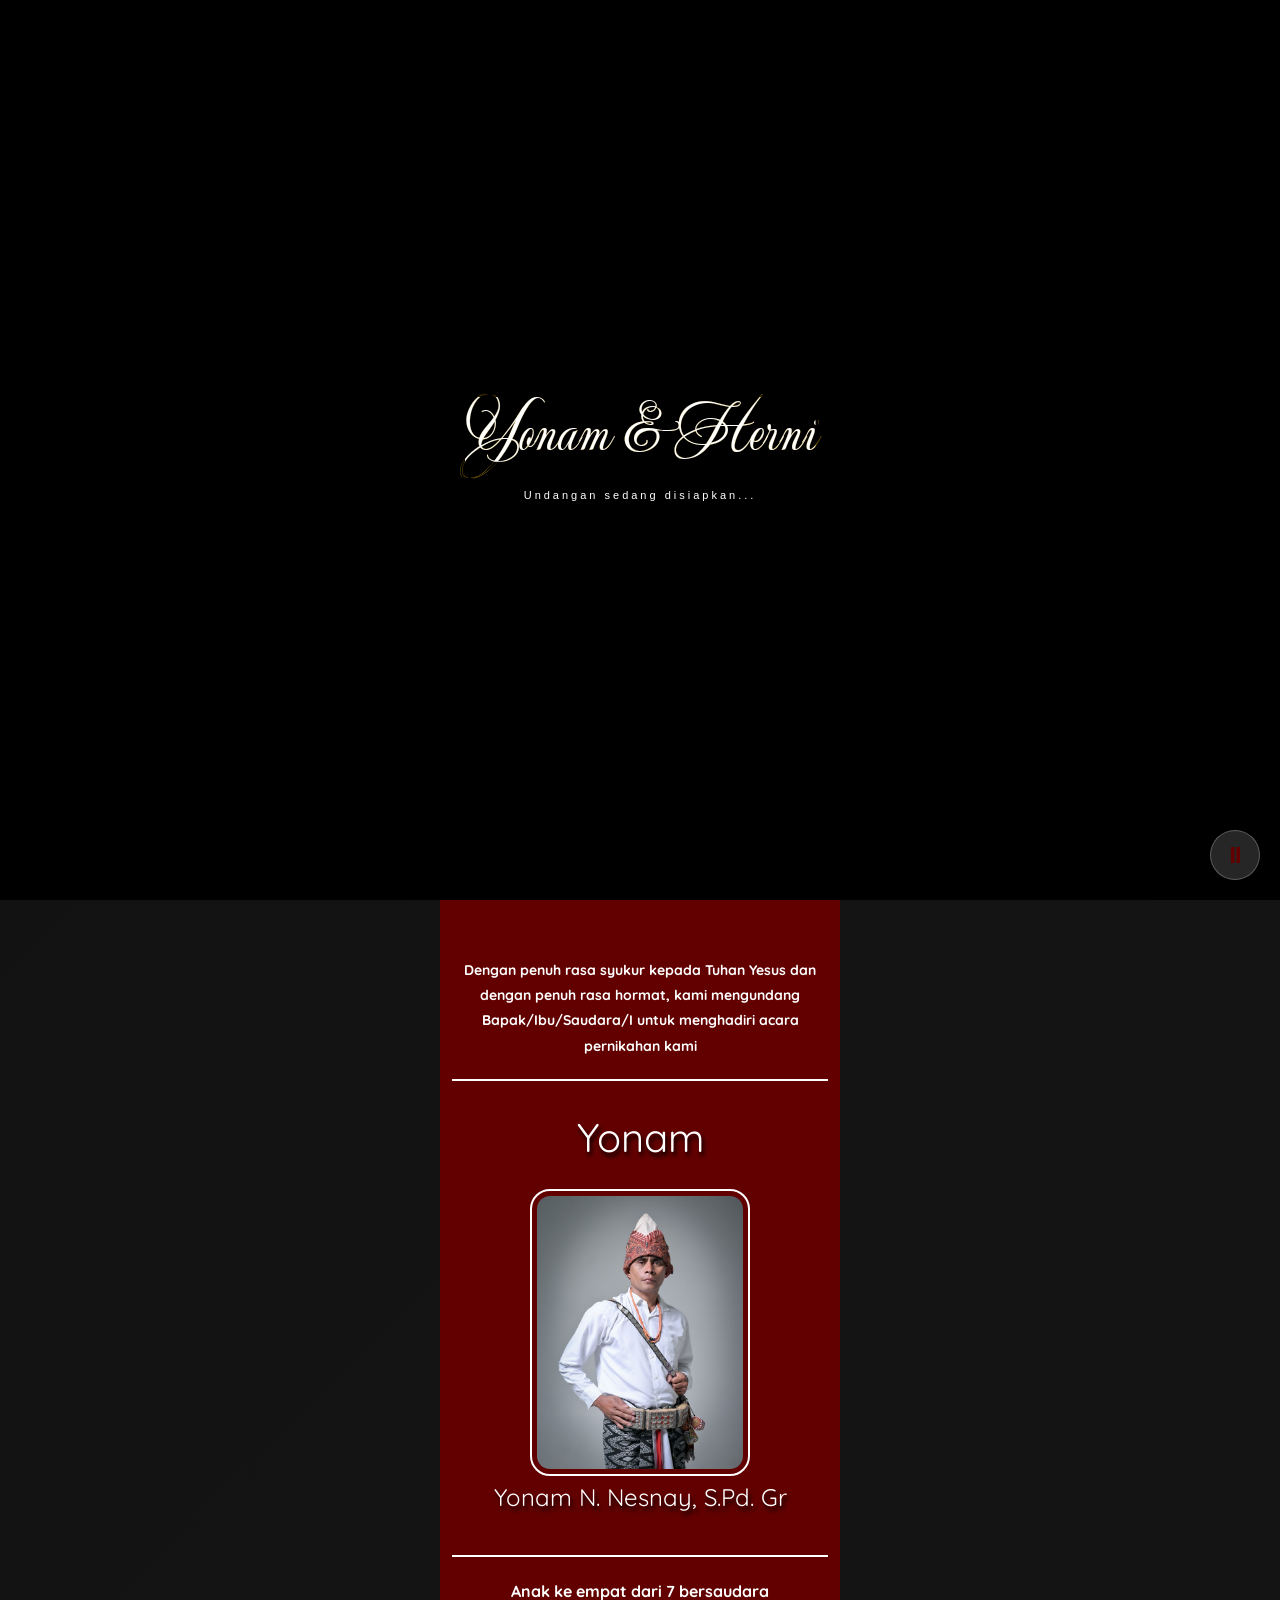
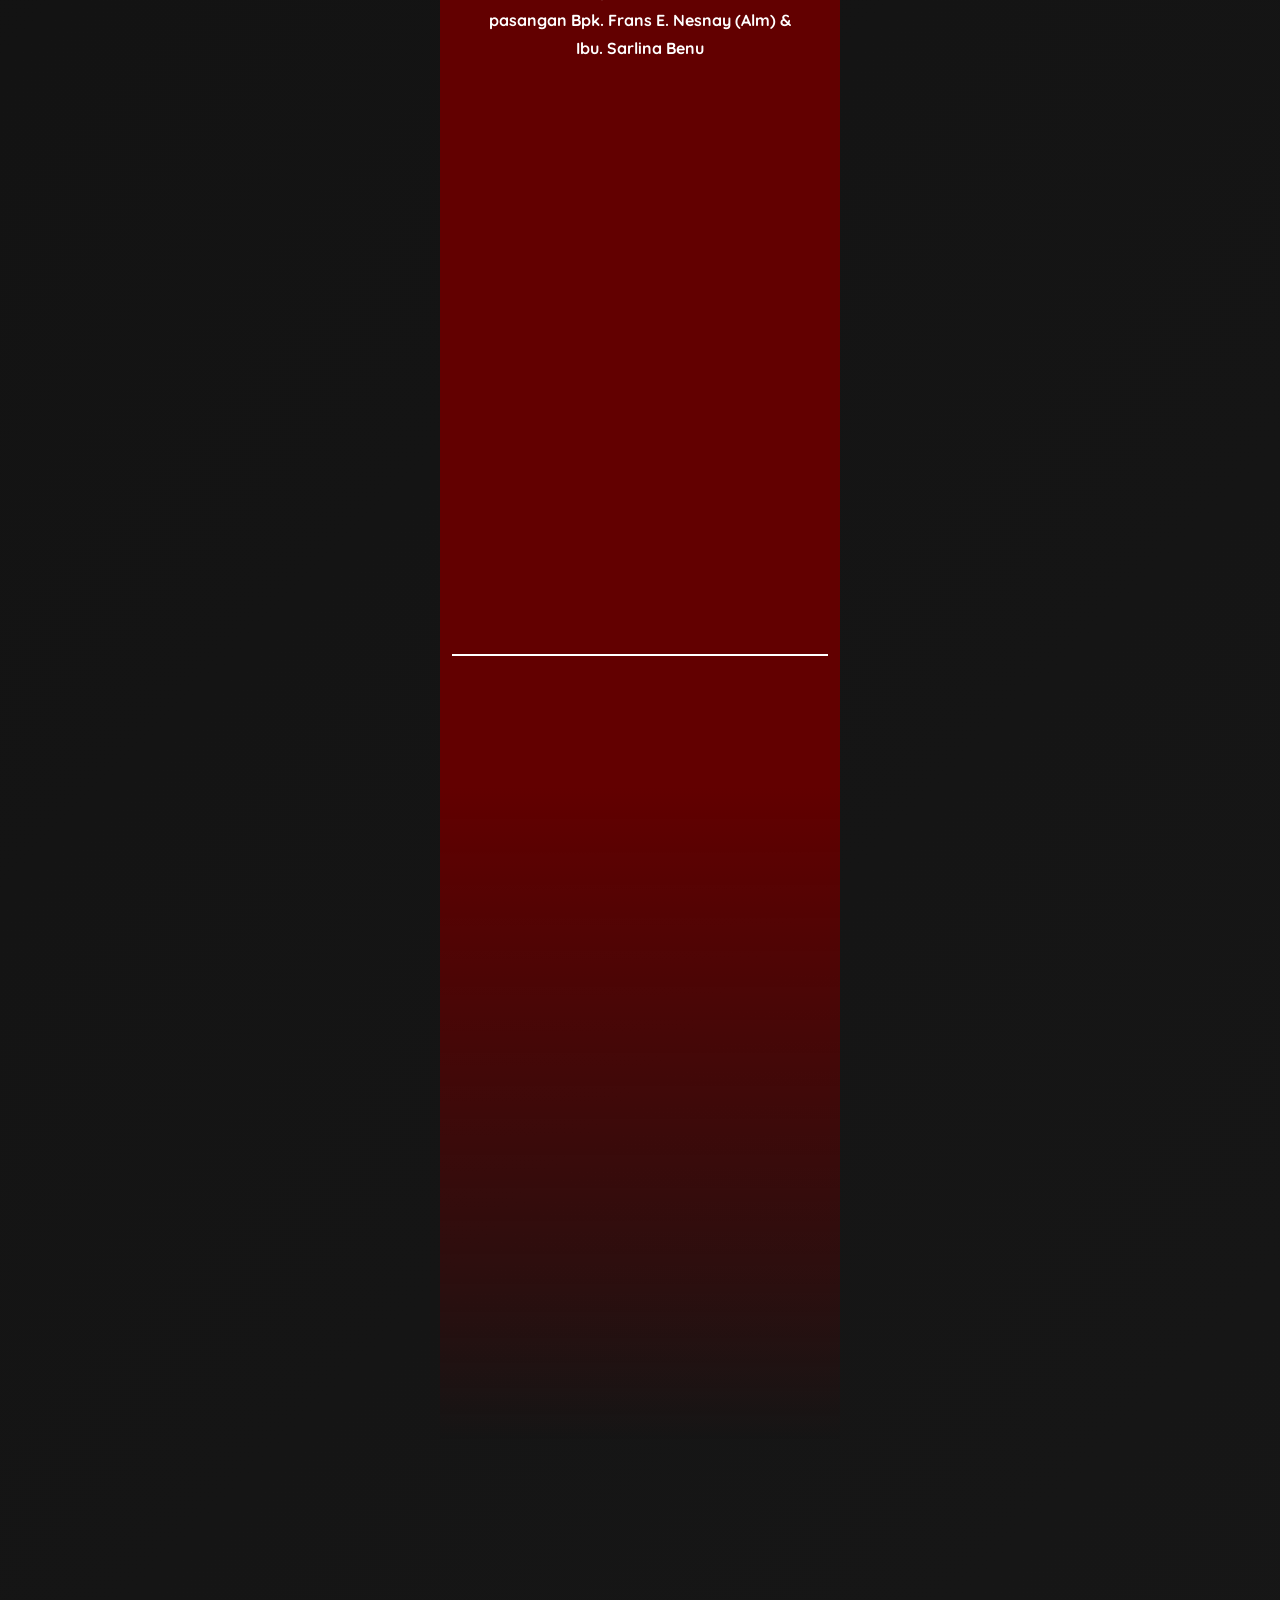
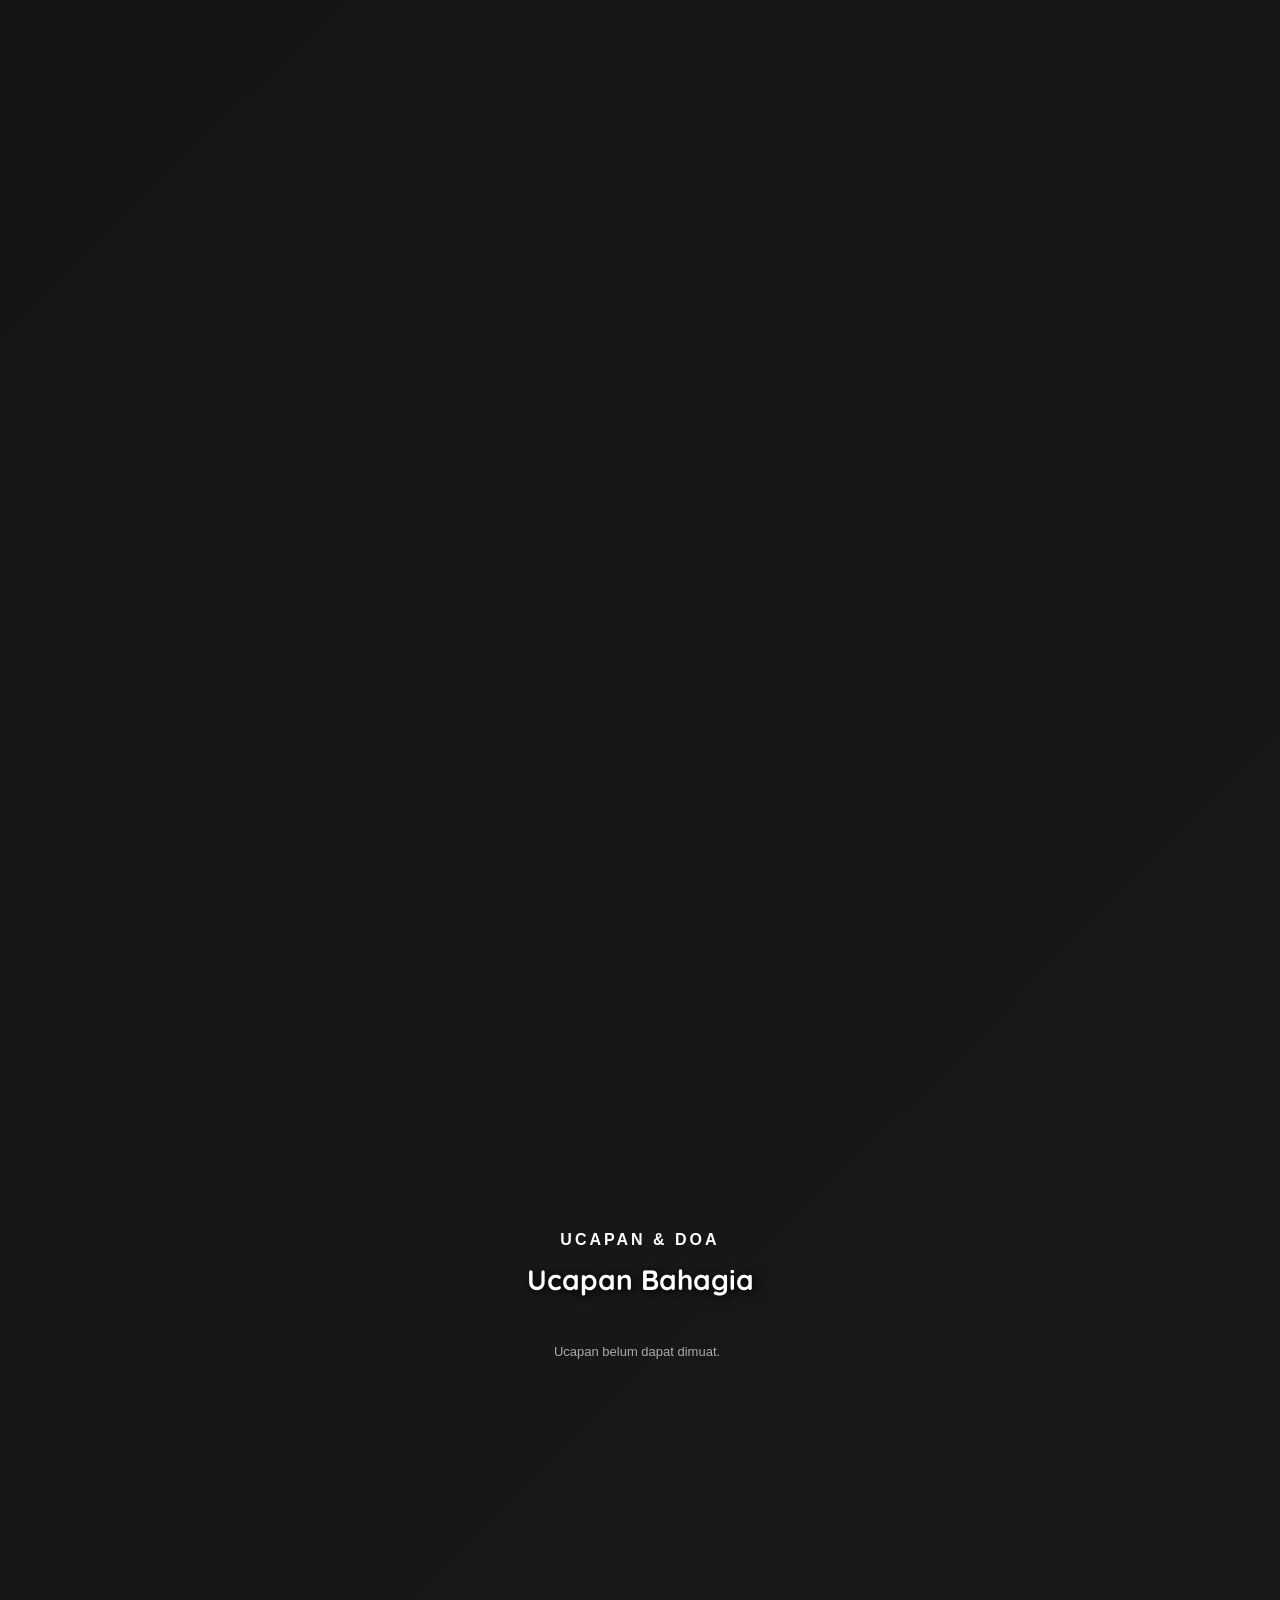
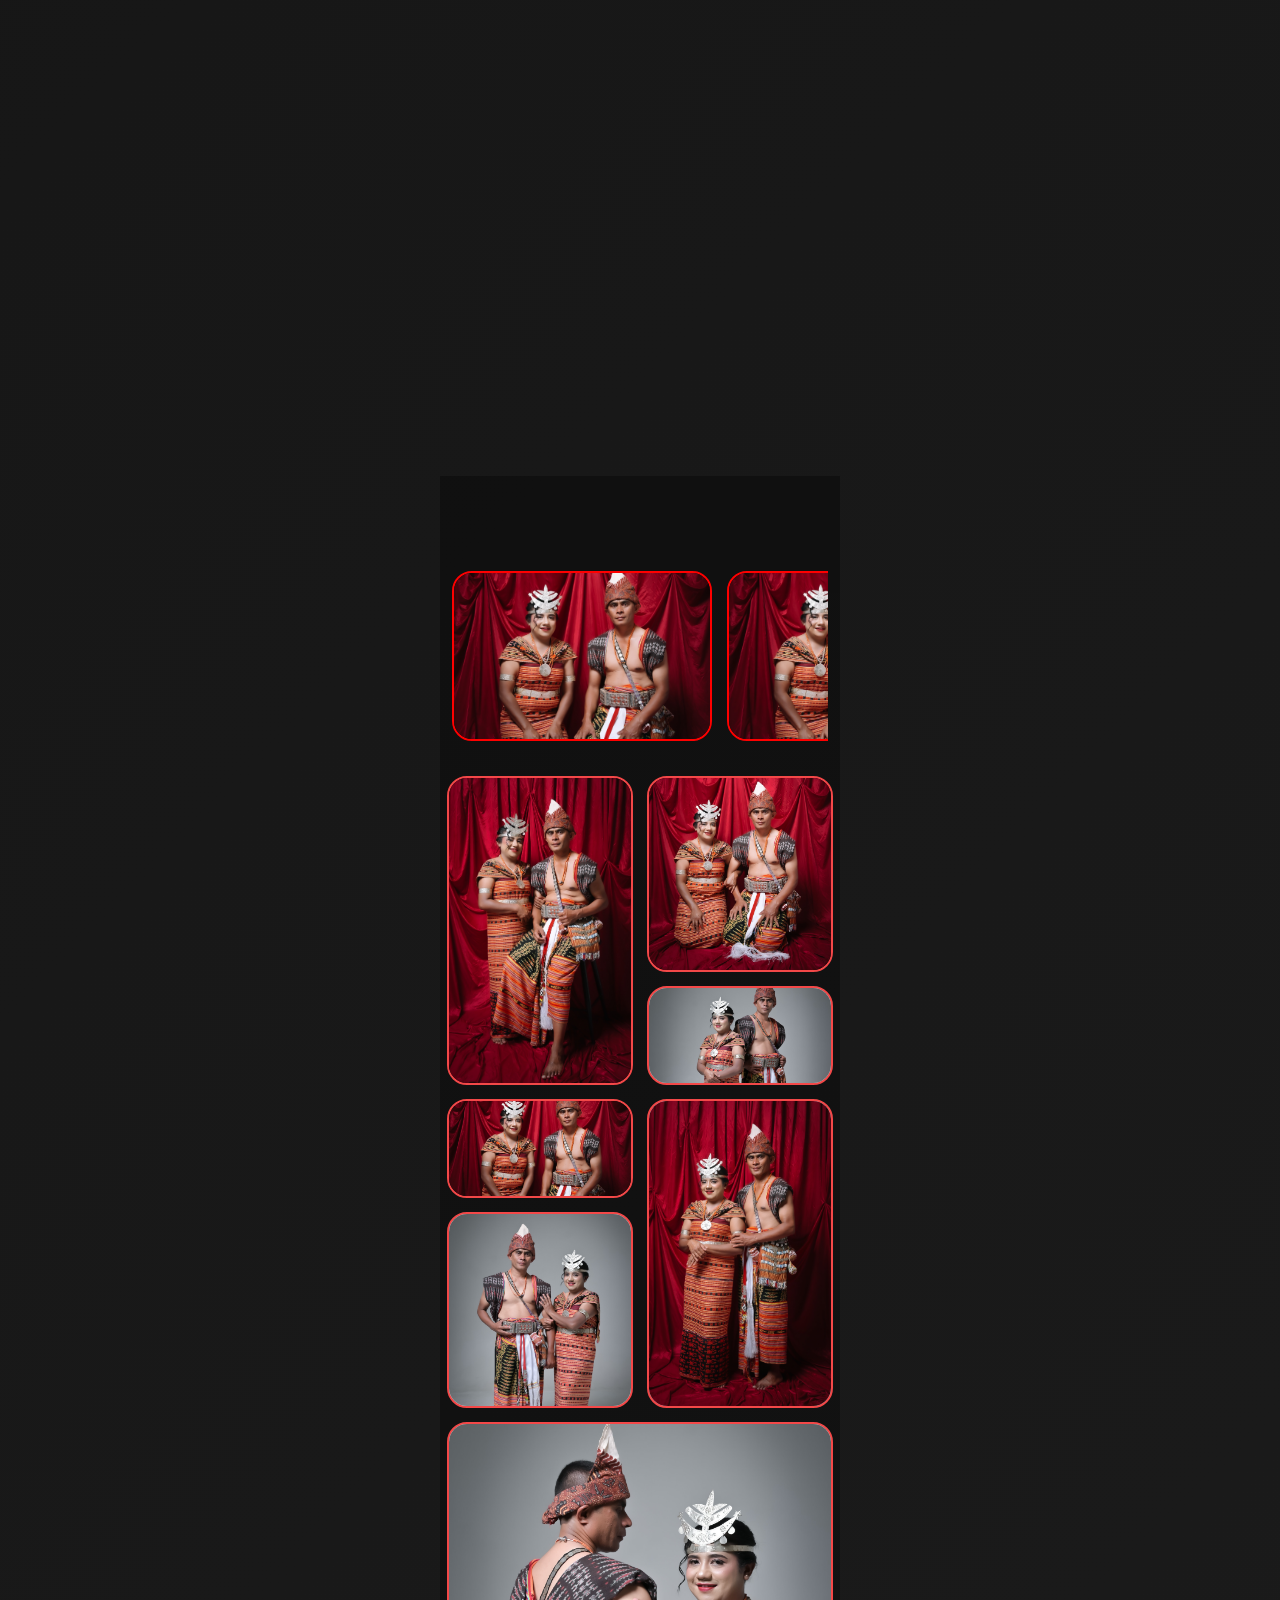
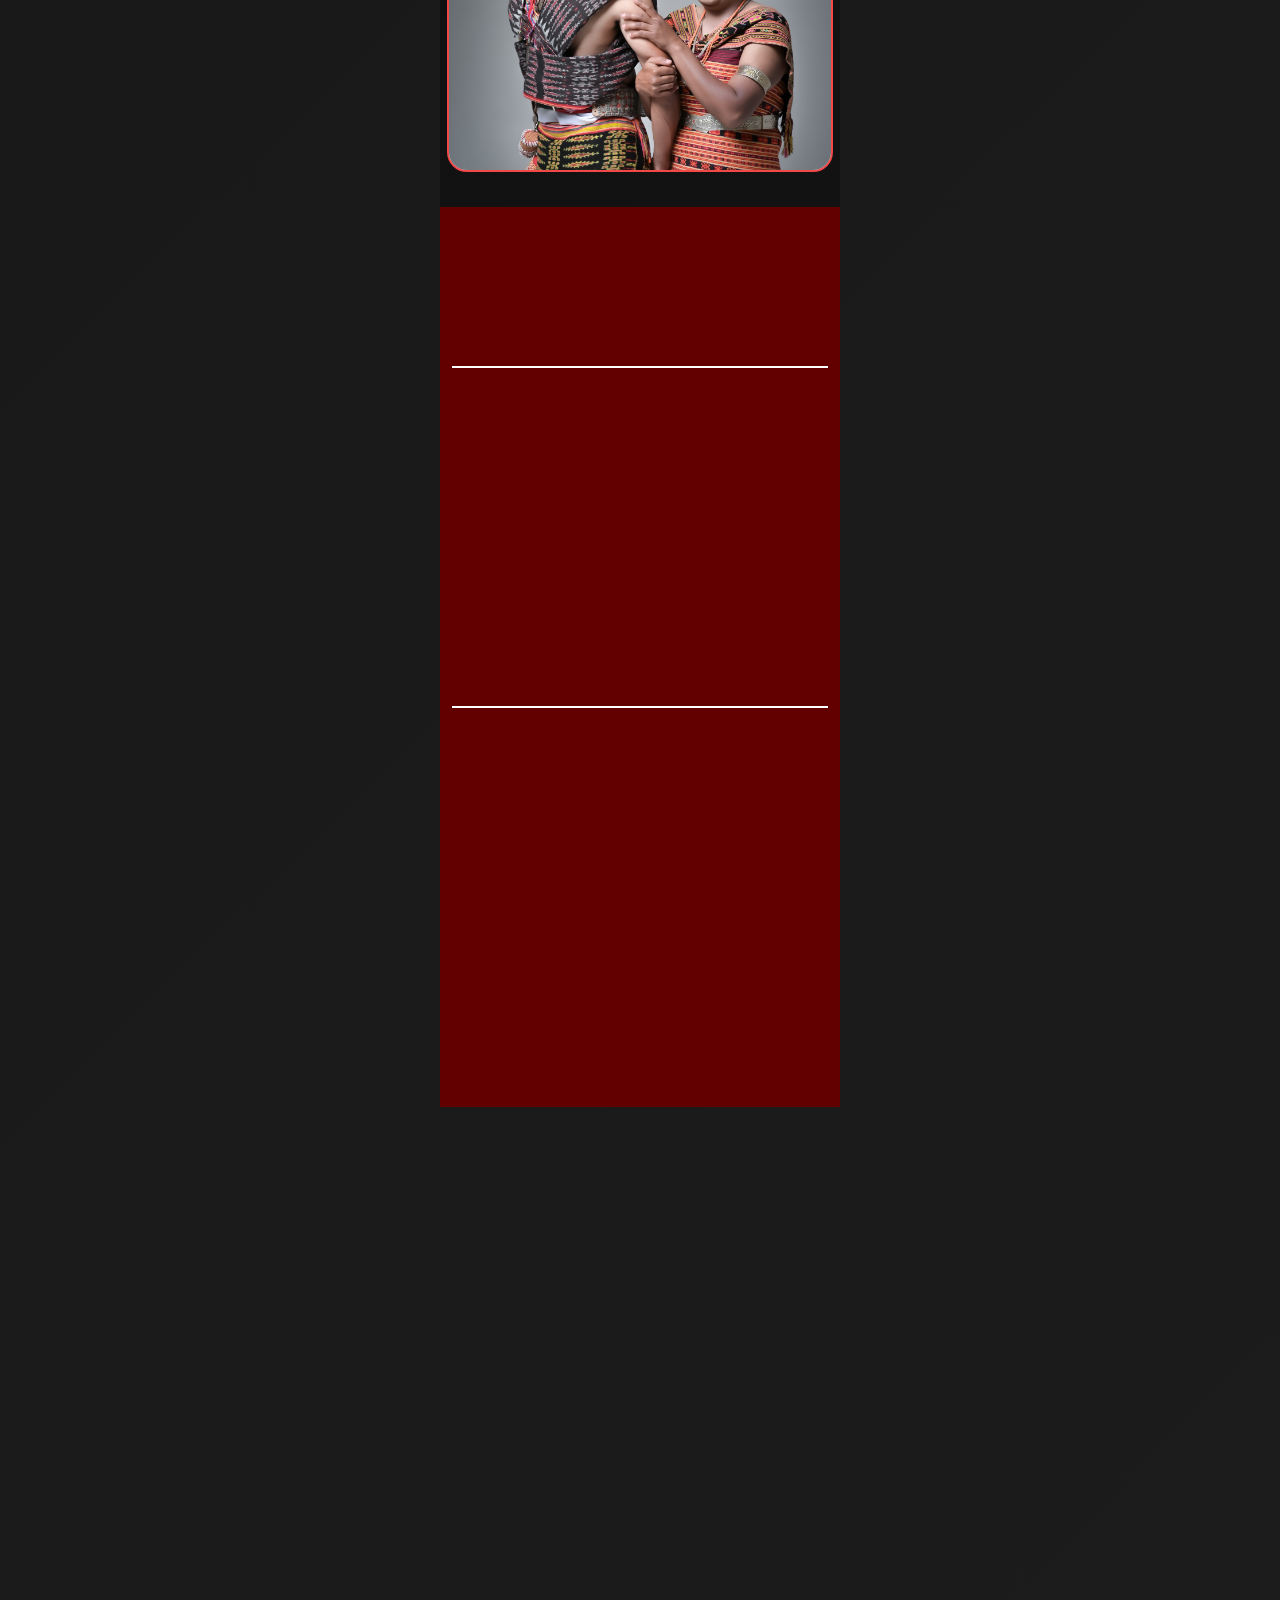
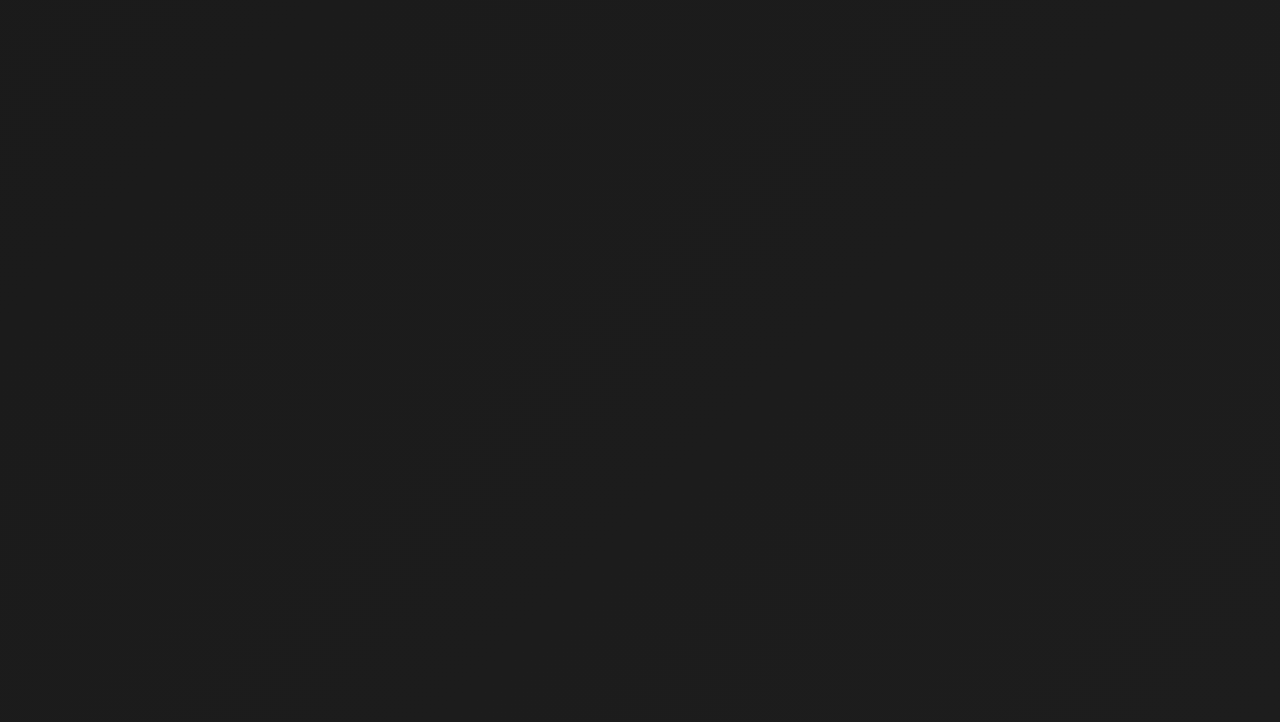
==== index.html @ e591f5b6 "first commit" ====
<!DOCTYPE html>
<html lang="id">
<head>

    <meta charset="UTF-8">
    <meta name="viewport" content="width=device-width, initial-scale=1.0">

    <title>Undangan Pernikahan Yonam & Herni</title>
    <link rel="icon" type="image/jpeg" href="assets/dec/thumb.jpeg">

    <meta property="og:title" content="Undangan Pernikahan Vent & Try">
    <meta property="og:description" content="Klik untuk membuka undangan pernikahan kami">
    <meta property="og:image" content="https://linniel.github.io/venttrywedding.github.io/assets/dec/thumb.jpeg">
    <meta property="og:image:width" content="1200">
    <meta property="og:image:height" content="630">
    <meta property="og:url" content="https://linniel.github.io/venttrywedding.github.io/">
    <meta property="og:type" content="website">
    <meta property="og:site_name" content="Undangan Pernikahanan Yonam & Herni ">
    <meta name="twitter:card" content="summary_large_image">

    <!-- font -->
    <link rel="preconnect" href="https://fonts.googleapis.com">
    <link rel="preconnect" href="https://fonts.gstatic.com" crossorigin>
    <link href="https://fonts.googleapis.com/css2?family=Caramel&family=Mea+Culpa&family=Quicksand:wght@300..700&display=swap" rel="stylesheet">

    <link rel="stylesheet" href="https://unpkg.com/aos@next/dist/aos.css" />

    <link href="https://cdn.jsdelivr.net/npm/bootstrap@5.0.2/dist/css/bootstrap.min.css" rel="stylesheet" integrity="sha384-EVSTQN3/azprG1Anm3QDgpJLIm9Nao0Yz1ztcQTwFspd3yD65VohhpuuCOmLASjC" crossorigin="anonymous">

    <!-- Global Style -->
    <link rel="stylesheet" href="assets/css/style.css">
    <link rel="stylesheet" href="assets/css/animation.css">
    <link rel="stylesheet" href="assets/css/music.css">
    <link rel="stylesheet" href="assets/css/loader.css">
    <link rel="stylesheet" href="assets/css/countdown.css">
    <link rel="stylesheet" href="assets/css/linniel_rsvp.css">
    <link rel="stylesheet" href="assets/css/ucapan.css">
    <link rel="stylesheet" href="assets/css/copyright.css">

    <!-- Section CSS -->
    <link rel="stylesheet" href="assets/css/linniel_1.css">
    <link rel="stylesheet" href="assets/css/linniel_2.css">
    <link rel="stylesheet" href="assets/css/linniel_3.css">
    <link rel="stylesheet" href="assets/css/linniel_4.css">
    <link rel="stylesheet" href="assets/css/linniel_5.css">
    <link rel="stylesheet" href="assets/css/linniel_6.css">
    <link rel="stylesheet" href="assets/css/linniel_7.css">
    <link rel="stylesheet" href="assets/css/linniel_9.css">

</head>

<body class="overflow-hidden">

    <div id="loader">
            <div class="name-loader">
                <span class="name-outline">Yonam & Herni</span>
                <span class="name-fill">Yonam & Herni</span>
            </div>

            <div class="loading-text">
                 Undangan sedang disiapkan...
            </div>
        </div>
  

    <div class="mobile-container">
        

        <div class="mobile-background"></div>

    <!-- ========================= -->
    <!-- Linniel 1 -->
    <!-- Cover -->
    <!-- ========================= -->

    <section id="linniel_1">
    
    <div class="container-fluid h-100">

        <div class="row h-100 align-items-center justify-content-center">

            <div class="col-12 d-flex flex-column justify-content-between text-center h-100 py-5">

                <div class="atas">

                    <p class="opening-text">
                        THE WEDDING OF
                    </p>

                    <h1 class="couple-name">
                        Yonam & Herni
                    </h1>
                    <p class="cover-jdwl">20 • 11 • 2026</p>

                </div>


                <div class="bawah">

                    <p class="guest-title">Kepada Yth.</p>
                    <p id="guestName"> Nama Tamu </p>
                    <button id="openInvitation" class="btn">
                        <img src="assets/dec/envelope.png" class="icon" alt="">
                        <span>Buka Undangan</span>
                    </button>
                    <p class="sry">Mohon maaf jika terdapat kesalahan penulisan nama/gelar</p>
                </div>
            </div>
        </div>
    </div>
</section>

    <!-- ========================= -->
    <!-- Linniel 2 -->
    <!-- Hero -->
    <!-- ========================= -->

    <section id="linniel_2">


    <div class="container">
        <div class="row align-items-center justify-content-center kutipan">

            <div class="ayat_2 col-12 py-4" data-aos="fade-up">
                <p class="kutipan_2 text-start">
                    " Matius 19 : 6 "
                </p>
                <hr>
                <p class="ayat">
                    Demikian mereka bukan lagi dua, melainkan satu. Karena itu, 
                    apa yang telah dipersatukan Allah, tidak boleh diceraikan manusia.
                </p>
            </div>
        </div>
    </div>
</section>

    <!-- ========================= -->
    <!-- Linniel 3 -->
    <!-- ========================= -->

    <section id="linniel_3">
        <div class="container">
            <div class="row align-items-center justify-content-center">
                <div class="col-12 text-center py-2">
                    <p class="txt_undangan" data-aos="zoom-in" 
                    data-aos-duration="1000">Dengan penuh rasa syukur kepada Tuhan Yesus dan 
                        dengan penuh rasa hormat, kami mengundang Bapak/Ibu/Saudara/I untuk menghadiri acara pernikahan kami</p>
                    <hr class="custom">
                <div class="mempelai">
                    <div class="m_pria">
                        <p class="nama" data-aos="fade-up" 
                    data-aos-duration="1000">Yonam</p>
                        <img src="assets/photo/yonam.jpeg" alt="pria" class="mempelai_img" 
                    data-aos="fade-up" 
                    data-aos-duration="2000">
                        <p class="nama_2" data-aos="zoom-in" 
                    data-aos-duration="2000">Yonam N. Nesnay, S.Pd. Gr </p>
                    <hr class="custom">
                        <p class="txt" data-aos="fade-up" 
                    data-aos-duration="2000">Anak ke empat dari 7 bersaudara <br> pasangan Bpk. Frans E. Nesnay (Alm) & <br>Ibu. Sarlina Benu</p>
                    </div>
                    <img src="assets/dec/ring.png" alt="wedding ring" class="ring" data-aos="zoom-in" 
                    data-aos-duration="2000">
                    <div class="m_pria">
                        <p class="nama"
                        data-aos="fade-up" 
                    data-aos-duration="1000">Herni</p>
                        <img src="assets/photo/herni.jpeg" alt="pria" class="mempelai_img"
                        data-aos="fade-up" 
                    data-aos-duration="2000">
                        <p class="nama_2" data-aos="zoom-in" 
                    data-aos-duration="2000">Herni Naema Kause, S.Pd. Gr </p>
                        <hr class="custom">
                        <p class="txt" data-aos="fade-up" 
                    data-aos-duration="2000">Anak ketiga dari 3 bersaudara <br> pasangan Bpk. Yustus Kause & <br>Ibu. Norlina Liubana</p>
                    </div>
                </div>
                </div>
            </div>
        </div>
    </section>



    <!-- ========================= -->
    <!-- Linniel 4 -->
    <!-- ========================= -->

    <section id="linniel_4">

    <div class="container">
        <div class="row align-items-center justify-content-center">
            <div class="col-12 text-center text-dark fw-bold">
                <div class="jadwal-wrapper"
                data-aos="zoom-in" 
                data-aos-duration="1000">
                <p class="txt py-3 text-light" data-aos="fade-up" 
                    data-aos-duration="1000">
                    Yang akan diselenggarakan pada :
                </p>
                    <img
                        src="assets/dec/jadwal.png"
                        alt="jadwal"
                        class="jadwal_img" data-aos="fade-up" 
                    data-aos-duration="1000">
                </div>
                <div class="justify-content-center align-items-center d-flex pt-5">
                    <div id="countdown" class="hitungan-mundur"
                    data-aos="zoom-in"
                    data-aos-duration="2900">
                                <p class="countdown text-center">Hitungan mundur ke Acara</p>
                                <div id='tiles'></div>
                                    <div class="labels">
                                        <li>hari</li>
                                        <li>jam</li>
                                        <li>Menit</li>
                                        <li>detik</li>
                                    </div>
                    </div>
                </div>
                <div class="jadwal-wrapper my-3"
                data-aos="zoom-in" 
                    data-aos-duration="1000">
                    <p class="jdwl" data-aos="fade-up" 
                    data-aos-duration="2000">Pemberkatan</p>
                    <hr class="custom">
                    <div class="jadwal text-start" data-aos="fade-up" 
                    data-aos-duration="2000">
                    <p class="txt_jdwl">
                            <img src="assets/dec/date.png" class="icon" alt="">
                            Jumat, 20 NOVEMBER 2026
                        </p>
                        <p class="txt_jdwl">
                            <img src="assets/dec/time.png" class="icon" alt="">
                            Pukul 15 : 00 Wita - Selesai
                        </p>
                        <p class="txt_jdwl">
                            <img src="assets/dec/location.png" class="icon" alt="">
                            GMIT Imanuel Ajaobtomas (Kapan)</p>
                        <p class="txt_jdwl">
                            <img src="assets/dec/location.png" class="icon" alt="">
                            Mollo Utara</p>
                    </div>
                    
                    <a href="https://maps.app.goo.gl/tFa4XtivHhRpNw1F7" target="_blank" class="btn_maps mt-4">Lihat Lokasi</a>
                
                </div>
                <div class="jadwal-wrapper my-3"
                data-aos="zoom-in" 
                    data-aos-duration="2000">
                    <p class="jdwl" data-aos="fade-up" 
                    data-aos-duration="1000">Resepsi</p>
                    <hr class="custom">
                <div class="jadwal text-start" data-aos="fade-up" data-aos-duration="1000">
                    <p class="txt_jdwl">
                            <img src="assets/dec/location.png" class="icon" alt="">
                            Jumat, 20 NOVEMBER 2026</p>
                    <p class="txt_jdwl">
                        <img src="assets/dec/time.png" class="icon" alt="">
                         Pukul 18 : 00 Wita - Selesai
                    </p>

                    <p class="txt_jdwl">
                        <img src="assets/dec/home.png" class="icon" alt="">
                        Rumah Bpk. Yustus Kause 
                    </p>
                    <p class="txt_jdwl">
                        <img src="assets/dec/location.png" class="icon" alt="">
                        Ajaobtomas, Desa Eonbesi, Mollo Utara
                    </p>

                </div>
                    <a href="https://maps.app.goo.gl/WQojFFzDr49sC1EcA" target="_blank" class="btn_maps mt-4">
                  Lihat Lokasi
                    </a>
                </div>
            </div>
        </div>
    </div>
</section>

<main class="rsvp-container">

        <div class="rsvp-card" data-aos="zoom-in" 
                    data-aos-duration="1000">

            <div class="rsvp-header">

                <p class="small-title">
                    WEDDING RECEPTION
                </p>

                <h1>RSVP</h1>

                <p class="description">
                    Mohon konfirmasi kehadiran Anda
                </p>

            </div>


            <form id="rsvpForm">


                <!-- NAMA -->

                <div class="form-group">

                    <label for="nama">
                        Nama
                    </label>

                    <input
                         type="text"
                         id="nama"
                         name="nama"
                         placeholder="Nama tamu"
                         readonly
                         required>
                </div>


                <!-- KEHADIRAN -->

                <div class="form-group">

                    <label>
                        Konfirmasi Kehadiran
                    </label>

                    <div class="attendance-options">

                        <label class="attendance-option">

                            <input
                                type="radio"
                                name="kehadiran"
                                value="Hadir"
                                required
                            >

                            <span>
                                ✓ Hadir
                            </span>

                        </label>


                        <label class="attendance-option">

                            <input
                                type="radio"
                                name="kehadiran"
                                value="Tidak Hadir"
                            >

                            <span>
                                ✕ Tidak Hadir
                            </span>

                        </label>

                    </div>

                </div>


                <!-- JUMLAH ORANG -->

                <div
                    class="form-group"
                    id="jumlahOrangGroup"
                >

                    <label for="jumlahOrang">
                        Jumlah Orang
                    </label>

                    <select
                        id="jumlahOrang"
                        name="jumlahOrang"
                    >

                        <option value="">
                            Pilih jumlah
                        </option>

                        <option value="1">
                            1 Orang
                        </option>

                        <option value="2">
                            2 Orang
                        </option>

                        <option value="3">
                            3 Orang
                        </option>

                        <option value="4">
                            4 Orang
                        </option>

                        <option value="5">
                            5 Orang
                        </option>

                    </select>

                </div>


                <!-- UCAPAN -->

                <div class="form-group">

                    <label for="ucapan">
                        Ucapan & Doa
                    </label>

                    <textarea
                        id="ucapan"
                        name="ucapan"
                        rows="5"
                        placeholder="Tuliskan ucapan dan doa..."
                    ></textarea>

                </div>


                <!-- BUTTON -->

                <button
                    type="submit"
                    id="submitButton"
                >

                    Kirim RSVP

                </button>


                <!-- LOADING -->

                <div
                    id="loading"
                    class="loading"
                >

                    Mengirim RSVP...

                </div>


            </form>


            <!-- SUCCESS -->

            <div id="successMessage" class="success-message">
  <div class="success-icon">✓</div>

  <h2>Terima Kasih</h2>

  <p>
    Konfirmasi kehadiran Anda telah berhasil dikirim.
  </p>

</div>



        </div>

    </main>

<section class="ucapan-section">
    <div class="ucapan-header">
        <p class="section-subtitle">
            UCAPAN & DOA
        </p>
        <h2 class="txt_2">
            Ucapan Bahagia
        </h2>
    </div>
    <div id="daftarUcapan" class="daftar-ucapan">
        <div class="ucapan-loading">
            Memuat ucapan...
        </div>
    </div>
</section>
<!-- ========================= -->
<!-- Linniel 9 -->
<!-- Love Story -->
<!-- ========================= -->

<section id="linniel_5">
    <div class="container">
        <div class="row">
            <div class="col-12">
                <p class="jdwl text-center py-3 fw-bold" data-aos="fade-up" 
                    data-aos-duration="2000">Galeri Foto</p>
                <div class="gallery-slider" data-aos="zoom-in" 
                    data-aos-duration="1000">
                    <div class="gallery-track">
                        <img src="assets/photo/1.jpeg" alt="">
                        <img src="assets/photo/1.jpeg" alt="">
                        <img src="assets/photo/1.jpeg" alt="">

                        <!-- Duplicate agar looping halus -->
                        <img src="assets/photo/1.jpeg" alt="">
                        <img src="assets/photo/1.jpeg" alt="">
                        <img src="assets/photo/1.jpeg" alt="">
                    </div>
                </div>
            </div>
            
            
<section id="weddingGallery" class="wedding-gallery">

    <div class="gallery-container">

        <div class="gallery-grid">

            <!-- Foto 1: Kiri atas, vertikal -->
            <div class="gallery-item gallery-1">
                <img src="assets/photo/4.jpeg"
                     alt="Wedding Photo 1"
                     loading="lazy">
            </div>

            <!-- Foto 2: Kanan atas -->
            <div class="gallery-item gallery-2">
                <img src="assets/photo/7.jpeg"
                     alt="Wedding Photo 2"
                     loading="lazy">
            </div>

            <!-- Foto 3: Kanan tengah -->
            <div class="gallery-item gallery-3">
                <img src="assets/photo/8.jpeg"
                     alt="Wedding Photo 3"
                     loading="lazy">
            </div>

            <!-- Foto 4: Kiri tengah -->
            <div class="gallery-item gallery-4">
                <img src="assets/photo/1.jpeg"
                     alt="Wedding Photo 4"
                     loading="lazy">
            </div>

            <!-- Foto 5: Kiri bawah -->
            <div class="gallery-item gallery-5">
                <img src="assets/photo/6.jpeg"
                     alt="Wedding Photo 5"
                     loading="lazy">
            </div>

            <!-- Foto 6: Kanan bawah, vertikal -->
            <div class="gallery-item gallery-6">
                <img src="assets/photo/9.jpg"
                     alt="Wedding Photo 6"
                     loading="lazy">
            </div>

            <!-- Foto 7: Bawah, horizontal -->
            <div class="gallery-item gallery-7">
                <img src="assets/photo/10.jpg"
                     alt="Wedding Photo 7"
                     loading="lazy">
            </div>

        </div>

    </div>

</section>


<!-- LIGHTBOX PREVIEW -->
<div id="galleryLightbox"
     class="gallery-lightbox"
     aria-hidden="true">

    <button class="lightbox-close"
            id="lightboxClose"
            aria-label="Close preview">
        &times;
    </button>

    <button class="lightbox-arrow lightbox-prev"
            id="lightboxPrev"
            aria-label="Previous photo">
        &#10094;
    </button>

    <div class="lightbox-content">

        <img id="lightboxImage"
             src=""
             alt="Wedding preview">

        <div class="lightbox-counter">
            <span id="lightboxCurrent">1</span>
            /
            <span id="lightboxTotal">7</span>
        </div>

    </div>

    <button class="lightbox-arrow lightbox-next"
            id="lightboxNext"
            aria-label="Next photo">
        &#10095;
    </button>

</div>


<!-- Lightbox -->



        </div>

    </div>

</section>
<section id="linniel_6">
        <div class="container">
            <div class="row align-items-center justify-content-center">
                <div class="col-12 text-center py-5">
                    <p class="txt" data-aos="fade-up" 
                    data-aos-duration="1000">Turut Mengundang</p>
                    <hr class="custom">
                    <div class="kel_mem text-start" data-aos="fade-right" 
                    data-aos-duration="1000">
                        <p>Keluarga Besar Nesnay,</p>
                        <p>Keluarga Besar Benu,</p>
                        <p>Keluarga Besar Toto,</p>
                        <p>Keluarga Besar Tafuli,</p>
                        <p>Keluarga Besar Liunome,</p>
                        <p>Keluarga Besar SMA Negeri Kokbaun,</p>
                        <p>Keluarga Besar Ibu. Omar S.M Oematan, S.pd</p>
                    </div>
                    <hr class="custom">
                    <div class="kel_mem text-end" data-aos="fade-left" 
                    data-aos-duration="1000">
                        <p>Keluarga Besar Kause,</p>
                        <p>Keluarga Besar Liubana</p>
                        <p>Keluarga Besar Boimau</p>
                        <p>Keluarga Besar Talan</p>
                        <p>Keluarga Besar SMA Kristen Kapan</p>
                        <p>Keluarga Besar Ibu. Pdt. Antoneta Engge, S.Th</p>
                    </div>
                </div>
                </div>
            </div>
        </section>
        <section id="linniel_7">

             <img src="assets/dec/nama.png" alt="nama" class="bahagia" data-aos="fade-up" 
                    data-aos-duration="2000">

        </section>
        <section id="copyright" class="copyright-section">

    <div class="copyright-content"
        data-aos="fade-up">

        <div class="copyright-divider"></div>

        <p class="copyright-text"> © 2026 All Rights Reserved </p>

        <p class="copyright-credit">Created by Herbie_Erick_kaun_Mahata13</p>

    </div>

</section>
        </div>
    </div>

    <!-- Background Music -->
<audio
    id="backgroundMusic"
    loop
    preload="auto">
    <source
        src="assets/music/musi.mp3"
        type="audio/mpeg">
    Browser Anda tidak mendukung audio.
</audio>
<button id="musicButton" class="music-button">
    <span id="musicIcon">⏸</span>

</button>
    <script src="https://cdn.jsdelivr.net/npm/bootstrap@5.0.2/dist/js/bootstrap.bundle.min.js" integrity="sha384-MrcW6ZMFYlzcLA8Nl+NtUVF0sA7MsXsP1UyJoMp4YLEuNSfAP+JcXn/tWtIaxVXM" crossorigin="anonymous"></script>


    <script src="https://unpkg.com/aos@next/dist/aos.js"></script>
    <script>
        AOS.init();
    </script>

    <!-- Global -->
    <script src="assets/js/script.js"></script>

    <!-- Utility -->
    <script src="assets/js/guest.js"></script>
    <script src="assets/js/scroll.js"></script>
    <script src="assets/js/music.js"></script>
    <script src="assets/js/lighbox.js"></script>
    <script src="assets/js/loader.js"></script>
    <script src="assets/js/countdown.js"></script>
    <script src="assets/js/rsvp.js"></script>

    <!-- Section JS -->
    <script src="assets/js/linniel_1.js"></script>

</body>
</html>
---- assets/css/style.css ----
/* ======================================================
   ROOT
====================================================== */

:root{

    /* Font */
    --font-heading: serif;
    --font-body: sans-serif;
    --font-name: "Mea Culpa", cursive;

    /* Color */
    --color-primary: #620000;
    --color-secondary: #ffffff;
    --color-text: #ffffff;
    --color-dark: #111111;
    --color-overlay: rgba(0,0,0,.45);

    /* Background */
    --background-main: url("../bg/bg_1.jpg");

    /* Font Size */
    --fs-title: 3rem;
    --fs-subtitle: 1.6rem;
    --fs-heading: 2.3rem;
    --fs-body: 1rem;
    --fs-small: .9rem;

    /* Font Weight */
    --fw-light:300;
    --fw-normal:400;
    --fw-medium:500;
    --fw-bold:700;

    /* Radius */
    --radius-small:10px;
    --radius-medium:20px;
    --radius-large:50px;

    /* Shadow */
    --shadow:
        0 10px 25px rgba(0,0,0,.20);

    /* Animation */
    --transition:.35s ease;
}



/* ======================================================
   RESET
====================================================== */

*{
    margin:0;
    padding:0;
    box-sizing:border-box;
}



/* ======================================================
   HTML
====================================================== */

html{

    scroll-behavior:smooth;

}



/* ======================================================
   BODY
====================================================== */

body{

    font-family:var(--font-body);
    color:var(--color-text);
    background:#000000;
    overflow-x:hidden;

}



/* ======================================================
   IMAGE
====================================================== */

img{

    max-width:100%;
    display:block;

}



/* ======================================================
   LINK
====================================================== */

a{

    text-decoration:none;
    color:inherit;

}



/* ======================================================
   LIST
====================================================== */

ul{

    list-style:none;
    padding:0;
    margin:0;

}



/* ======================================================
   BUTTON
====================================================== */





/* ======================================================
   SECTION
====================================================== */

section{

    position:relative;
    width:100%;
    min-height:100vh;

}



/* ======================================================
   CONTAINER MOBILE
====================================================== */

/* ======================================================
   MOBILE CONTAINER
====================================================== */

.mobile-container{

    position:relative;

    width:100%;
    max-width:400px;

    margin:0 auto;

    min-height:100vh;

    overflow:hidden;

    z-index:1;

    isolation:isolate;

}
.mobile-background{

    position: fixed;

    top:0;
    left:50%;

    transform:translateX(-50%);

    width:100%;
    max-width:400px;
    height:100vh;

    background-image:var(--background-main);
    background-position:center;
    background-repeat:no-repeat;
    background-size:cover;

    z-index:0;

    pointer-events:none;

}




/* ======================================================
   TYPOGRAPHY
====================================================== */

h1,
h2,
h3,
h4,
h5,
h6{

    font-family:var(--font-heading);
    font-weight:var(--fw-bold);

}

p{

    font-size:var(--fs-body);
    line-height:1.8;

}

.sry{
    font-size: 10px;
}

/* ======================================================
   TEXT
====================================================== */

.text-primary{

    color:var(--color-primary)!important;

}

.text-center{

    text-align:center;

}

.txt{
    font-family: "Quicksand", sans-serif;
    font-weight: bolder;
}



/* ======================================================
   DISPLAY
====================================================== */

.d-flex-center{

    display:flex;
    justify-content:center;
    align-items:center;

}



/* ======================================================
   BACKGROUND
====================================================== */

.main-background{

    background-image:var(--background-main);
    background-position:center;
    background-size:100% auto;
    background-repeat:no-repeat;

}



/* ======================================================
   OVERLAY
====================================================== */

.overlay{

    position:absolute;

    inset:0;

    background:var(--color-overlay);

}



/* ======================================================
   SPACING
====================================================== */

.py-section{

    padding:80px 20px;

}
.btn_maps{
    background:var(--color-primary);

    color:#fff;

    border:none;

    border-radius:50px;

    padding:5px 40px;

    font-size:1rem;

    font-weight:600;

    transition:var(--transition);
}



/* ======================================================
   HIDE SCROLLBAR
====================================================== */

::-webkit-scrollbar{

    width:0;

}

html{

    scrollbar-width:none;

}
---- assets/css/animation.css ----
/* ======================================================
   COVER ANIMATION
====================================================== */

#linniel_1{

    transition:
        transform .9s ease,
        opacity .9s ease;

}



/* ==========================================
   SLIDE TO LEFT
========================================== */

#linniel_1.slide-left{

    transform:translateX(-100%);
    opacity:0;
    pointer-events:none;

}



/* ==========================================
   SLIDE TO RIGHT
========================================== */

#linniel_1.slide-right{

    transform:translateX(100%);
    opacity:0;
    pointer-events:none;

}



/* ==========================================
   FADE OUT
========================================== */

#linniel_1.fade-out{

    opacity:0;
    pointer-events:none;

}



/* ==========================================
   SCALE OUT
========================================== */

#linniel_1.scale-out{

    transform:scale(.9);
    opacity:0;
    pointer-events:none;

}



/* ==========================================
   ZOOM OUT
========================================== */

#linniel_1.zoom-out{

    transform:scale(1.15);
    opacity:0;
    pointer-events:none;

}
---- assets/css/music.css ----
/* ==========================================
   MUSIC BUTTON
========================================== */

.music-button{

    position:fixed;

    right:20px;
    bottom:20px;

    width:50px;
    height:50px;

    display:flex;
    justify-content:center;
    align-items:center;

    border:none;
    border-radius:50%;

    background:rgba(255,255,255,.15);

    backdrop-filter:blur(10px);
    -webkit-backdrop-filter:blur(10px);

    border:1px solid rgba(255,255,255,.25);

    color:var(--color-primary);

    font-size:22px;

    cursor:pointer;

    z-index:99999;

    transition:.3s;

}

.music-button:hover{

    transform:scale(1.08);

}

.music-button:active{

    transform:scale(.95);

}
---- assets/css/loader.css ----
#loader {
    position: fixed;
    inset: 0;
    z-index: 9999;
    display: flex;
    flex-direction: column;
    justify-content: center;
    align-items: center;
    background: #000000;
    transition: opacity 1s ease, visibility 1s ease;
    
}

.name-loader {
    position: relative;
    display: inline-block;
    font-family: var(--font-name);
    font-size: 65px;
    line-height: 1;
}

/* Outline hitam */
.name-outline {
    display: block;
    color: transparent;
    -webkit-text-stroke: 0.2px rgb(255, 196, 0);
}

/* Fill merah */
.name-fill {
    position: absolute;
    inset: 0;
    color: rgb(255, 255, 253);
    overflow: hidden;
    clip-path: inset(0 100% 0 0);
    animation: fillLeftToRight 4s ease-in-out forwards;
}

@keyframes fillLeftToRight {

    0% {
        clip-path: inset(0 100% 0 0);
    }

    100% {
        clip-path: inset(0 0 0 0);
    }
}

.loading-text {
    margin-top: 25px;
    font-family: "Poppins", sans-serif;
    font-size: 11px;
    letter-spacing: 3px;
    color: #ffffff;
}
---- assets/css/countdown.css ----
.countdown{
  font-weight: bold;
}
#countdown {
  font-family: Arial, sans-serif;
  text-align: center;
  padding: 20px;
  border-radius: 10px;
  max-width: 300px;
  margin: 0 auto;
  padding-left: 10px;
  padding-right: 10px;
  color: var(--color-secondary);
  position: relative;
  z-index: 1;
}

#tiles {
  display: flex;
  justify-content: space-between;
  gap: 10px;
}

#tiles span {
  z-index: 100;
  display: inline-block;
  color: #ffffff;
  font-size: 2em;
  width: 60px;
  height: 60px;
  line-height: 60px;
  border-radius: 8px;
  border: solid 2px white;
  margin: 0 5px;
  box-shadow: 2px 2px 4px #C8A96A;
  text-align: center;
  background-color: var(--color-primary);
}

.labels {
  display: flex;
  justify-content: space-between;
  list-style-type: none;
  padding: 0;
  margin: 10px 0 0;
}

.labels li {
  font-size: 0.9em;
  color: var(--color-secondary);
  text-transform: uppercase;
  width: 60px;
  font-weight: bold;
  text-align: center;
}
---- assets/css/linniel_rsvp.css ----
* {
    box-sizing: border-box;
    margin: 0;
    padding: 0;
}


body {

    min-height: 100vh;

    font-family:
        Arial,
        Helvetica,
        sans-serif;

    background:
        linear-gradient(
            135deg,
            #111111,
            #1d1d1d
        );

    color: #ffffff;

}


/* CONTAINER */

.rsvp-container {

    width: 100%;
    max-width: 400px;

    min-height: 100vh;

    margin: auto;

    padding: 30px 18px;

    display: flex;

    align-items: center;

    justify-content: center;

}


/* CARD */

.rsvp-card {

    width: 100%;

    padding: 30px 22px;

   background-color: var(--color-primary);

    border:
        2px solid rgb(255, 255, 255);

    border-radius: 20px;

    backdrop-filter: blur(12px);

    box-shadow:
        0 20px 50px
        rgba(0,0,0,0.35);

}


/* HEADER */

.rsvp-header {

    text-align: center;

    margin-bottom: 30px;

}


.small-title {

    font-size: 11px;

    letter-spacing: 3px;

    color: #fcfcfc;

    margin-bottom: 10px;

}


.rsvp-header h1 {

    font-size: 42px;

    letter-spacing: 5px;

    font-weight: 500;

    margin-bottom: 8px;

}


.description {

    font-size: 13px;

    color: #cccccc;

}


/* FORM */

.form-group {

    margin-bottom: 20px;

}


.form-group label {

    display: block;

    margin-bottom: 8px;

    font-size: 13px;

    color: #eeeeee;

}


/* INPUT */

input[type="text"],
select,
textarea {

    width: 100%;

    padding: 13px 14px;

    border-radius: 10px;

    border:
        1px solid
        rgba(255,255,255,0.15);

    background:
        rgba(255,255,255,0.08);

    color: #ffffff;

    outline: none;

    font-size: 14px;

}


input[type="text"]::placeholder,
textarea::placeholder {

    color: #999999;

}


input[type="text"]:focus,
select:focus,
textarea:focus {

    border-color: #c8a96a;

}


/* SELECT */

select option {

    background: #222222;

    color: #ffffff;

}


/* ATTENDANCE */

.attendance-options {

    display: grid;

    grid-template-columns: 1fr 1fr;

    gap: 10px;

}


.attendance-option {

    margin: 0 !important;

}


.attendance-option input {

    display: none;

}


.attendance-option span {

    display: block;

    padding: 13px 8px;

    text-align: center;

    border-radius: 10px;

    background:
        rgba(255,255,255,0.07);

    border:
        1px solid
        rgba(255,255,255,0.12);

    color: #cccccc;

    cursor: pointer;

    font-size: 13px;

    transition: 0.25s;

}


.attendance-option input:checked + span {

    background: #c8a96a;

    color: #111111;

    border-color: #c8a96a;

}


/* TEXTAREA */

textarea {

    resize: vertical;

    min-height: 120px;

}


/* BUTTON */

button {

    width: 100%;

    padding: 14px;

    border: none;

    border-radius: 10px;
    border: solid 2px black;
    background: #f7f6f4;

    color: #111111;

    font-size: 14px;

    font-weight: bold;

    cursor: pointer;

    transition: 0.25s;

}


button:hover {

    transform: translateY(-2px);

    box-shadow:
        0 8px 20px
        rgba(200,169,106,0.25);

}


button:disabled {

    opacity: 0.6;

    cursor: not-allowed;

    transform: none;

}


/* LOADING */

.loading {

    display: none;

    text-align: center;

    margin-top: 15px;

    font-size: 13px;

    color: #c8a96a;

}


/* SUCCESS */

.success-message {

    display: none;

    text-align: center;

    padding: 20px 5px;

}


.success-icon {

    width: 60px;

    height: 60px;

    margin: 0 auto 20px;

    display: flex;

    align-items: center;

    justify-content: center;

    border-radius: 50%;

    background: #c8a96a;

    color: #111111;

    font-size: 28px;

    font-weight: bold;

}


.success-message h2 {

    margin-bottom: 10px;

    font-weight: 500;

}


.success-message p {

    font-size: 13px;

    line-height: 1.6;

    color: #cccccc;

}
---- assets/css/ucapan.css ----
/* =================================
   UCAPAN & DOA
================================= */

.ucapan-section {

    width: 100%;
    padding: 50px 20px;

}


.ucapan-header {

    text-align: center;
    margin-bottom: 25px;

}


.section-subtitle {

    font-size: 16px;
    font-weight: bold;
    letter-spacing: 3px;
    color: var(--color-secondary);
    margin-bottom: 8px;

}


.ucapan-header h2 {

    font-size: 28px;
    font-weight: bolder;
    margin: 0;

}


/* DAFTAR UCAPAN */

.daftar-ucapan {

    display: flex;
    flex-direction: column;
    gap: 12px;

}


/* CARD UCAPAN */

.ucapan-card {

    padding: 16px;
    border-radius: 14px;
    background-color: var(--color-primary);
    border:
        1px solid
        rgba(255,255,255,0.12);
    filter: drop-shadow(2px 2px 4px black);

}


/* NAMA */

.ucapan-nama {

    font-size: 14px;

    font-weight: 600;

    margin-bottom: 5px;

}


/* UCAPAN */

.ucapan-text {

    font-size: 13px;

    line-height: 1.6;

    color: #dddddd;

    margin: 0;

}


/* STATUS */

.ucapan-status {

    margin-top: 8px;

    font-size: 11px;

    color: #c8a96a;

}


/* LOADING */

.ucapan-loading {

    text-align: center;

    font-size: 12px;

    color: #aaaaaa;

    padding: 20px;

}


/* KOSONG */

.ucapan-empty {

    text-align: center;

    font-size: 13px;

    color: #aaaaaa;

    padding: 20px;

}


/* ERROR */

.ucapan-error {

    text-align: center;

    font-size: 13px;

    color: #aaaaaa;

    padding: 20px;

}

/* =================================
   DAFTAR UCAPAN
================================= */

.daftar-ucapan {
    width: 100%;

    /* Tinggi area untuk sekitar 4 ucapan */
    max-height: 360px;

    /* Aktifkan scroll jika ucapan lebih dari 4 */
    overflow-y: auto;

    overflow-x: hidden;

    padding-right: 6px;
}


/* =================================
   SCROLLBAR
================================= */

.daftar-ucapan::-webkit-scrollbar {
    width: 5px;
}

.daftar-ucapan::-webkit-scrollbar-track {
    background: transparent;
}

.daftar-ucapan::-webkit-scrollbar-thumb {
    background: rgba(200, 169, 106, 0.6);
    border-radius: 10px;
}


/* Firefox */

.daftar-ucapan {
    scrollbar-width: thin;
    scrollbar-color:
        rgba(200, 169, 106, 0.6)
        transparent;
}


/* =================================
   CARD UCAPAN
================================= */

.ucapan-card {
    padding: 15px;
    margin-bottom: 10px;

    border-radius: 12px;

    background: var(--color-primary);

}
.txt_2{
    font-family: "Quicksand", sans-serif;
    font-weight: bold;
    font-size: 18px;
    color: var(--color-secondary);
    filter: drop-shadow(2px 2px 4px black);
}

/* Nama */

.ucapan-nama {
    font-weight: 600;
    margin-bottom: 6px;
}


/* Isi ucapan */

.ucapan-text {
    margin: 0 0 8px;
    line-height: 1.5;
}


/* Status */

.ucapan-status {
    font-size: 12px;
    opacity: 0.7;
}
.daftar-ucapan {
    max-height: 460px;
    overflow-y: auto;
}
---- assets/css/copyright.css ----
/* =========================================
   COPYRIGHT
========================================= */

.copyright-section {

    position: relative;
    width: 100%;
    min-height: 35vh;
    display: flex;
    align-items: center;
    justify-content: center;
    text-align: center;
    padding: 50px 30px;

}


.copyright-content {

    width: 100%;
    max-width: 350px;

}


/* =========================================
   COUPLE NAME
========================================= */

.copyright-line {

    font-size: 18px;
    letter-spacing: 3px;
    color: #D8B878;
    margin-bottom: 18px;

}


/* =========================================
   DIVIDER
========================================= */

.copyright-divider {

    width: 35px;

    height: 1px;

    margin: 0 auto 18px;

    background: #bf7575;

    opacity: 0.7;

}


/* =========================================
   COPYRIGHT
========================================= */

.copyright-text {

    font-size: 12px;

    letter-spacing: 2px;

    color: var(--color-secondary);
    margin-bottom: 10px;
    filter: drop-shadow(1px 1px 2px white);

}


/* =========================================
   CREATED BY
========================================= */

.copyright-credit {

    font-size: 12px;

    letter-spacing: 1px;

    color: var(--color-secondary);

}
---- assets/css/linniel_1.css ----
/* ======================================================
   LINNIEL 1
   COVER
====================================================== */

#linniel_1{

    position:fixed;

    top:0;
    left:50%;

    transform:translateX(-50%);

    width:100%;
    max-width:400px;

    height:100vh;

    z-index:9999;

    overflow:hidden;

}


/* ======================================================
   BACKGROUND FOTO
====================================================== */

#linniel_1::before{

    content:"";

    position:absolute;

    inset:0;

    background-image:var(--background-main);

    background-position:center;
    background-repeat:no-repeat;
    background-size:cover;

    z-index:1;

    pointer-events:none;

}






/* ======================================================
   CONTENT
====================================================== */

#linniel_1 .container-fluid{

    position:relative;

    z-index:3;

    height:100%;

}



/* ======================================================
   TEXT
====================================================== */

.opening-text{

    font-size:var(--fs-body);
    font-weight:var(--fw-normal);
    color:var(--color-secondary);
    margin-bottom:15px;

}

.cover-jdwl{
    font-size: 13px;
    letter-spacing: 4px;
    color: var(--color-secondary);
    line-height: 0.2;
    font-weight: bolder;
}


.couple-name{

    font-family: var(--font-name);
    font-weight:400;
    font-style:normal;
    font-size:50px;
    color:var(--color-secondary);
    line-height:0.8;
    margin-bottom:40px;
    white-space:nowrap;

}

.atas{
    line-height: 0.2;
}


.couple-name span{

    display:block;

    font-size:2rem;

    margin:10px 0;

}


.guest-title{

    font-size:var(--fs-small);

    letter-spacing:2px;

    text-transform:uppercase;

    margin-bottom:12px;

}


#guestName{

    font-size: 14px;
    font-family: "Quicksand", sans-serif;
    color:var(--color-secondary);
    font-weight: bolder;
    filter:drop-shadow(2px 4px 4px black);

    margin-bottom:35px;

    word-break:break-word;

    padding:0 20px;

}



/* ======================================================
   BUTTON
====================================================== */

#openInvitation {
    width: fit-content;
    display: block;
    margin: 0 auto;

    background: var(--color-primary);
    color: #fcfffc;
    border: 2px solid white;
    border-radius: 50px;
    padding: 5px 40px;

    font-size: 1rem;
    font-weight: 600;
    transition: var(--transition);
}
#openInvitation {
    display: inline-flex;
    align-items: center;
    justify-content: center;
    gap: 8px;

    background: var(--color-primary);
    color: #fcfffc;

    border: 2px solid white;
    border-radius: 50px;

    padding: 5px 30px;

    font-size: 1rem;
    font-weight: 600;

    transition: var(--transition);
}

#openInvitation .icon {
    width: 20px;
    height: 20px;
    object-fit: contain;
    margin-right: 10px;
}

#openInvitation:hover{

    transform:translateY(-3px);

    box-shadow:var(--shadow);

}


#openInvitation:active{

    transform:scale(.96);

}


.bawah{

    margin-bottom:20px;

}



/* ======================================================
   MOBILE
====================================================== */

@media (max-width:400px){

    .couple-name{

        font-size:2.4rem;

    }


    #guestName{

        font-size:1.35rem;

    }

}
@media (max-width:320px){

    .couple-name{

        font-size:3.4rem;

    }


    #guestName{

        font-size:1.35rem;

    }
    .bawah{

    margin-bottom:-40px;

}


}
---- assets/css/linniel_2.css ----
/* ======================================================
   LINNIEL 2
====================================================== */

#linniel_2{
    position:relative;
    width:100%;
    max-width:400px;
    min-height:100vh;
    margin:0 auto;
    display:flex;
    justify-content: end;
    align-items:end;
    overflow:hidden;
    background-image:var(--background-main);
    background-position:center;
    background-size:cover;
    background-repeat:no-repeat;
}

/* Gradient hitam dari bawah */
#linniel_2::after{
    content:"";
    position:absolute;
    inset:0;
    background:linear-gradient(
        to bottom,
        transparent 40%,
        rgba(98,0,0,0.3) 55%,
        rgba(98,0,0,1) 100%
    );
    z-index:1;
    pointer-events:none;
}


/* ======================================================
   CONTENT
====================================================== */

#linniel_2 .container{
    position:relative;
    z-index:3;
    width:100%;
    padding:80px 20px;

}



/* ======================================================
   KUTIPAN
====================================================== */

#linniel_2 .kutipan{
    filter: drop-shadow(4px 4px 2px black);

}





/* ======================================================
   AYAT
====================================================== */

#linniel_2 .ayat{
    font-size: 16px;
    font-family: "Quicksand", cursive;
    color:var(--color-secondary) !important;
    filter:drop-shadow(2px 1px 4px black);
    line-height: 1.2;

}

.ayat_2{
    margin-bottom: -50px;
}



/* ======================================================
   KUTIPAN 2
====================================================== */

#linniel_2 .kutipan_2{

    font-size: 18px;
    font-family: "Quicksand", cursive;
    color:var(--color-secondary) !important;
    filter:drop-shadow(2px 1px 4px black);


}



/* ======================================================
   PARAGRAPH
====================================================== */

#linniel_2 p{

    color:var(--color-secondary);

    text-align:center;

    line-height:1.8;

}



/* ======================================================
   HR
====================================================== */

#linniel_2 hr{

    opacity:.7;

}



/* ======================================================
   MOBILE
====================================================== */

@media (max-width:400px){

    #linniel_2 .container{

        padding:70px 20px;

    }

}
---- assets/css/linniel_3.css ----
#linniel_3{

    position:relative;
    width:100%;
    min-height:100vh;
    display:flex;
    justify-content:center;
    align-items:center;
    background-color: #620000;
    overflow:hidden;

}


.mempelai_img{
    width: 220px;
    border: solid 2px #fdfdfd;
    padding: 5px;
    border-radius: 20px;
}
.m_pria{
    display: flex;
    flex-direction: column;
    align-items: center;
    text-align: center;

}
hr.custom{

    display: block;
    width: 100%;
    height: 2px;
    margin: 20px 0;
    border: none;
    background: var(--color-secondary);
    opacity: 1;

}
.ring{

    display:block;

    width:120px;

    margin:10px auto;

}
.nama{
    font-family: "Quicksand", cursive;
    font-style: normal;
    font-size: 40px;
    color: var(--color-secondary);
    filter: drop-shadow(2px 4px 2px black);
}
.nama_2{
    font-family: "Quicksand", cursive;
    font-size: 24px;
    color:var(--color-secondary);
    filter: drop-shadow(2px 4px 2px black);
}


.txt_undangan{
    font-family: "Quicksand", sans-serif;
    font-size: 14px;
    font-weight: bolder;
    margin-top: 50px;
}
---- assets/css/linniel_4.css ----
#linniel_4 {
    position: relative;
    isolation: isolate;
    width: 100%;
    min-height: 100vh;
    display: flex;
    overflow: hidden;
}

#linniel_4::after {
    content: "";
    position: absolute;
    inset: 0;
    background: linear-gradient(
        to top,
        transparent 40%,
        rgba(98,0,0,0.3) 55%,
        rgba(98,0,0,1) 100%
    );
    z-index: 0;
    pointer-events: none;
}

.jadwal-wrapper {
    position: relative;
    z-index: 2;
}

.jadwal_img {
    display: block;
    position: relative;
    width: 300px;
    height: auto;
    z-index: 2;
    filter: drop-shadow(2px 4px 2px rgb(3, 3, 3));
}

#linniel_4 .col-12{

    display: flex;
    flex-direction: column;
    align-items: center;
    text-align: center;

}
.jadwal{
    filter: drop-shadow(1px 2px 2px white);
}
/* ==========================================
   JADWAL WRAPPER
========================================== */


.jadwal p{

    display:flex;

    justify-content:flex-start;

    align-items:center;

    gap:8px;

    margin-bottom:12px;

}

.icon{

    width:22px;

    height:22px;

    object-fit:contain;

    flex-shrink:0;

}
.jdwl{
    font-family: "Quicksand", cursive;
    font-size: 26px;
    color:var(--color-secondary);
    filter: drop-shadow(2px 2px 2px black);
}

.txt_jdwl{
    font-family: "Quicksand", cursive;
    font-size: 14px;
    color:var(--color-secondary);
    filter: drop-shadow(2px 2px 2px black);
}
---- assets/css/linniel_5.css ----
/* ==========================================
   GALLERY
========================================== */
#linniel_5{

    position:relative;
    width:100%;
    min-height:100vh;
    display:flex;
    background-color: rgba(0, 0, 0, 0.322);
    overflow:hidden;

}
.gallery-slider{

    width:100%;

    overflow:hidden;

    position:relative;

}

.gallery-track{

    display:flex;

    width:max-content;

    animation:gallerySlide 18s linear infinite;

}

.gallery-track img{

    width:260px;

    height:170px;

    margin-right:15px;

    object-fit:cover;

    border-radius:20px;

    flex-shrink:0;
    border: solid 2px red !important;

}

/* ==========================================
   ANIMATION
========================================== */

@keyframes gallerySlide{

    from{

        transform:translateX(0);

    }

    to{

        transform:translateX(calc(-275px * 3));

    }

}
/* ==========================================
   GALLERY LIST
========================================== */


/* =================================
   WEDDING GALLERY
================================= */

#weddingGallery {
    position: relative;
    width: 100%;
    max-width: 400px;
    min-height: 100vh;
    margin: 0 auto;
    padding: 35px 7px;
    background: transparent;
    overflow: hidden;
    box-sizing: border-box;
}

.gallery-container {
    width: 100%;
    margin: 0 auto;
}

/* TITLE */

.gallery-title {
    text-align: center;
    margin-bottom: 30px;
}

.gallery-title span {
    font-size: 10px;
    letter-spacing: 4px;
    color: #8d7770;
}

.gallery-title h2 {
    font-family: 'Great Vibes', cursive;
    font-size: 35px;
    color: #203235;
    margin: 8px 0;
}

.gallery-title p {
    font-size: 11px;
    color: #777;
    letter-spacing: 1px;
}

/* GRID LAYOUT */

.gallery-grid {
    display: grid;
    grid-template-columns: 1fr 1fr;

    grid-template-rows:
        196px
        99px
        99px
        196px
        var(--gallery-7-height, 350px);

    grid-template-areas:
        "foto1 foto2"
        "foto1 foto3"
        "foto4 foto6"
        "foto5 foto6"
        "foto7 foto7";

    gap: 14px;

    width: 100%;
    height: auto;
}

/* GALLERY ITEM */

.gallery-item {
    position: relative;
    width: 100%;
    height: 100%;
    overflow: hidden;
    border: 2px solid #f34848;
    box-sizing: border-box;
    background: #f3f3f3;
    cursor: pointer;
    border-radius: 20px;
}

.gallery-item img {
    display: block;
    width: 100%;
    height: 100%;
    object-fit: cover;
    transition: transform 0.6s ease;
}

/* HOVER */

.gallery-item:hover img {
    transform: scale(1.06);
}

/* GRID POSITION */

.gallery-1 {
    grid-area: foto1;
}

.gallery-2 {
    grid-area: foto2;
}

.gallery-3 {
    grid-area: foto3;
}

.gallery-4 {
    grid-area: foto4;
}

.gallery-5 {
    grid-area: foto5;
}

.gallery-6 {
    grid-area: foto6;
}

.gallery-7 {
    grid-area: foto7;
}

/* =================================
   LIGHTBOX
================================= */

.gallery-lightbox {
    position: fixed;
    inset: 0;
    z-index: 99999;

    display: flex;
    justify-content: center;
    align-items: center;

    padding: 20px;
    box-sizing: border-box;

    background: rgba(0, 0, 0, 0.96);

    opacity: 0;
    visibility: hidden;
    pointer-events: none;

    transition: opacity 0.3s ease,
                visibility 0.3s ease;
}

.gallery-lightbox.active {
    opacity: 1;
    visibility: visible;
    pointer-events: auto;
}

/* IMAGE PREVIEW */

.lightbox-content {
    position: relative;

    display: flex;
    justify-content: center;
    align-items: center;

    width: 100%;
    max-width: 800px;
    height: 85vh;
}

.lightbox-content img {
    display: block;

    max-width: 100%;
    max-height: 100%;

    width: auto;
    height: auto;

    object-fit: contain;

    border-radius: 3px;

    animation: lightboxZoom 0.35s ease;
}

@keyframes lightboxZoom {
    from {
        opacity: 0;
        transform: scale(0.94);
    }

    to {
        opacity: 1;
        transform: scale(1);
    }
}

/* CLOSE BUTTON */

.lightbox-close {
    position: absolute;
    top: 20px;
    right: 20px;

    width: 42px;
    height: 42px;

    display: flex;
    justify-content: center;
    align-items: center;

    border: none;
    border-radius: 50%;

    background: rgba(255, 255, 255, 0.15);
    color: #ffffff;

    font-size: 32px;
    line-height: 1;

    cursor: pointer;
    z-index: 10;

    transition: 0.3s ease;
}

.lightbox-close:hover {
    background: #ffffff;
    color: #000000;
}

/* ARROW BUTTONS */

.lightbox-arrow {
    position: absolute;
    top: 50%;
    transform: translateY(-50%);

    width: 45px;
    height: 45px;

    display: flex;
    justify-content: center;
    align-items: center;

    border: 1px solid rgba(255,255,255,0.5);
    border-radius: 50%;

    background: rgba(255,255,255,0.12);
    color: #ffffff;

    font-size: 18px;

    cursor: pointer;
    z-index: 10;

    transition: 0.3s ease;
}

.lightbox-arrow:hover {
    background: #ffffff;
    color: #000000;
}

.lightbox-prev {
    left: 15px;
}

.lightbox-next {
    right: 15px;
}

/* PHOTO COUNTER */

.lightbox-counter {
    position: absolute;
    bottom: -30px;
    left: 50%;
    transform: translateX(-50%);

    color: #ffffff;
    font-size: 12px;
    letter-spacing: 2px;
}

/* MOBILE */

@media (max-width: 400px) {

    .gallery-grid {
        gap: 12px;
        height: 700px;
    }

    .gallery-item {
        border-width: 5px;
    }

    .lightbox-arrow {
        width: 38px;
        height: 38px;
    }

    .lightbox-prev {
        left: 8px;
    }

    .lightbox-next {
        right: 8px;
    }

}
---- assets/css/linniel_6.css ----
#linniel_6{
    position:relative;
    width:100%;
    min-height:100vh;
    display:flex;
    justify-content:center;
    align-items:center;
    background-color: var(--color-primary);
    overflow:hidden;

}

.kel_mem{
    font-family: "Quicksand", sans-serif;
    font-weight: bolder;
    font-size: 16px;
    color: white;
    filter: drop-shadow(2px 2px 2px rgb(247, 247, 247));
}
---- assets/css/linniel_7.css ----
#linniel_7{
    position:relative;
    width:100%;
    min-height:100vh;
    display:flex;
    justify-content:center;
    align-items:center;
    background-color: rgba(0, 0, 0, 0);
    overflow:hidden;

}
#linniel_7{

    min-height:100vh;

    display:flex;

    justify-content:center;

    align-items:center;

}
.bahagia{

    filter:
        drop-shadow(2px 2px 4px white);
    width: 290px;

}
---- assets/css/linniel_9.css ----
/*
======================================================
LOVE STORY
======================================================
*/

#linniel_9{

    position:relative;

    min-height:100vh;

    padding:80px 0;

    background-color: rgba(0, 0, 0, 0.322);

}


.section-title{

    text-align:center;

    color:var(--color-primary);

    margin-bottom:50px;

    font-size:var(--fs-heading);

}

.story-item{

    display:flex;

    flex-direction:column;

    align-items:center;

    margin-bottom:60px;

}

.story-image{

    width:100%;

    border-radius:20px;

    object-fit:cover;

    margin-bottom:25px;

    box-shadow:0 10px 30px rgba(0,0,0,.25);

}

.story-content{

    width:100%;

    padding:25px;

    background:rgba(255,255,255,.10);

    backdrop-filter:blur(12px);

    -webkit-backdrop-filter:blur(12px);

    border:1px solid rgba(255,255,255,.15);

    border-radius:20px;

}

.story-content h3{

    color:var(--color-primary);

    margin-bottom:15px;

    text-align:center;

}

.story-content p{

    text-align:justify;

    line-height:1.9;

    margin-bottom:15px;
    font-size: 14px;

}
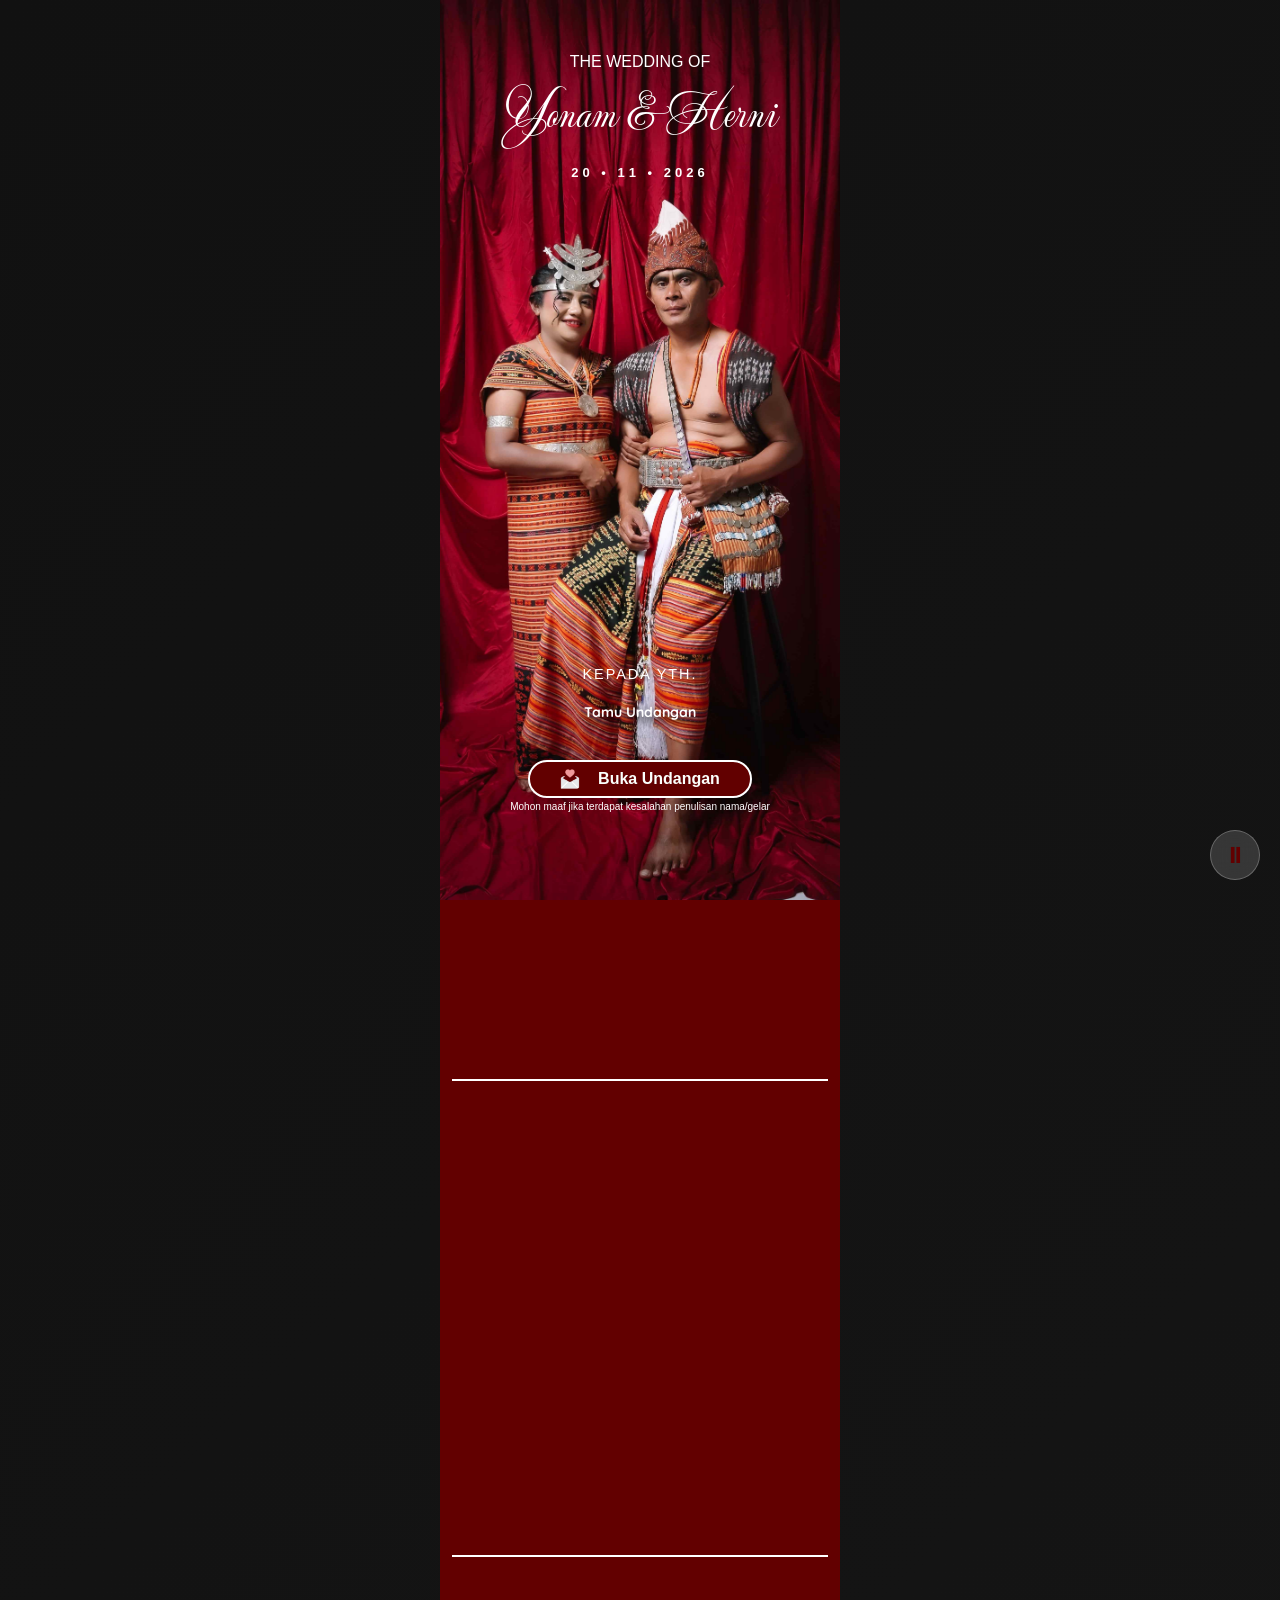
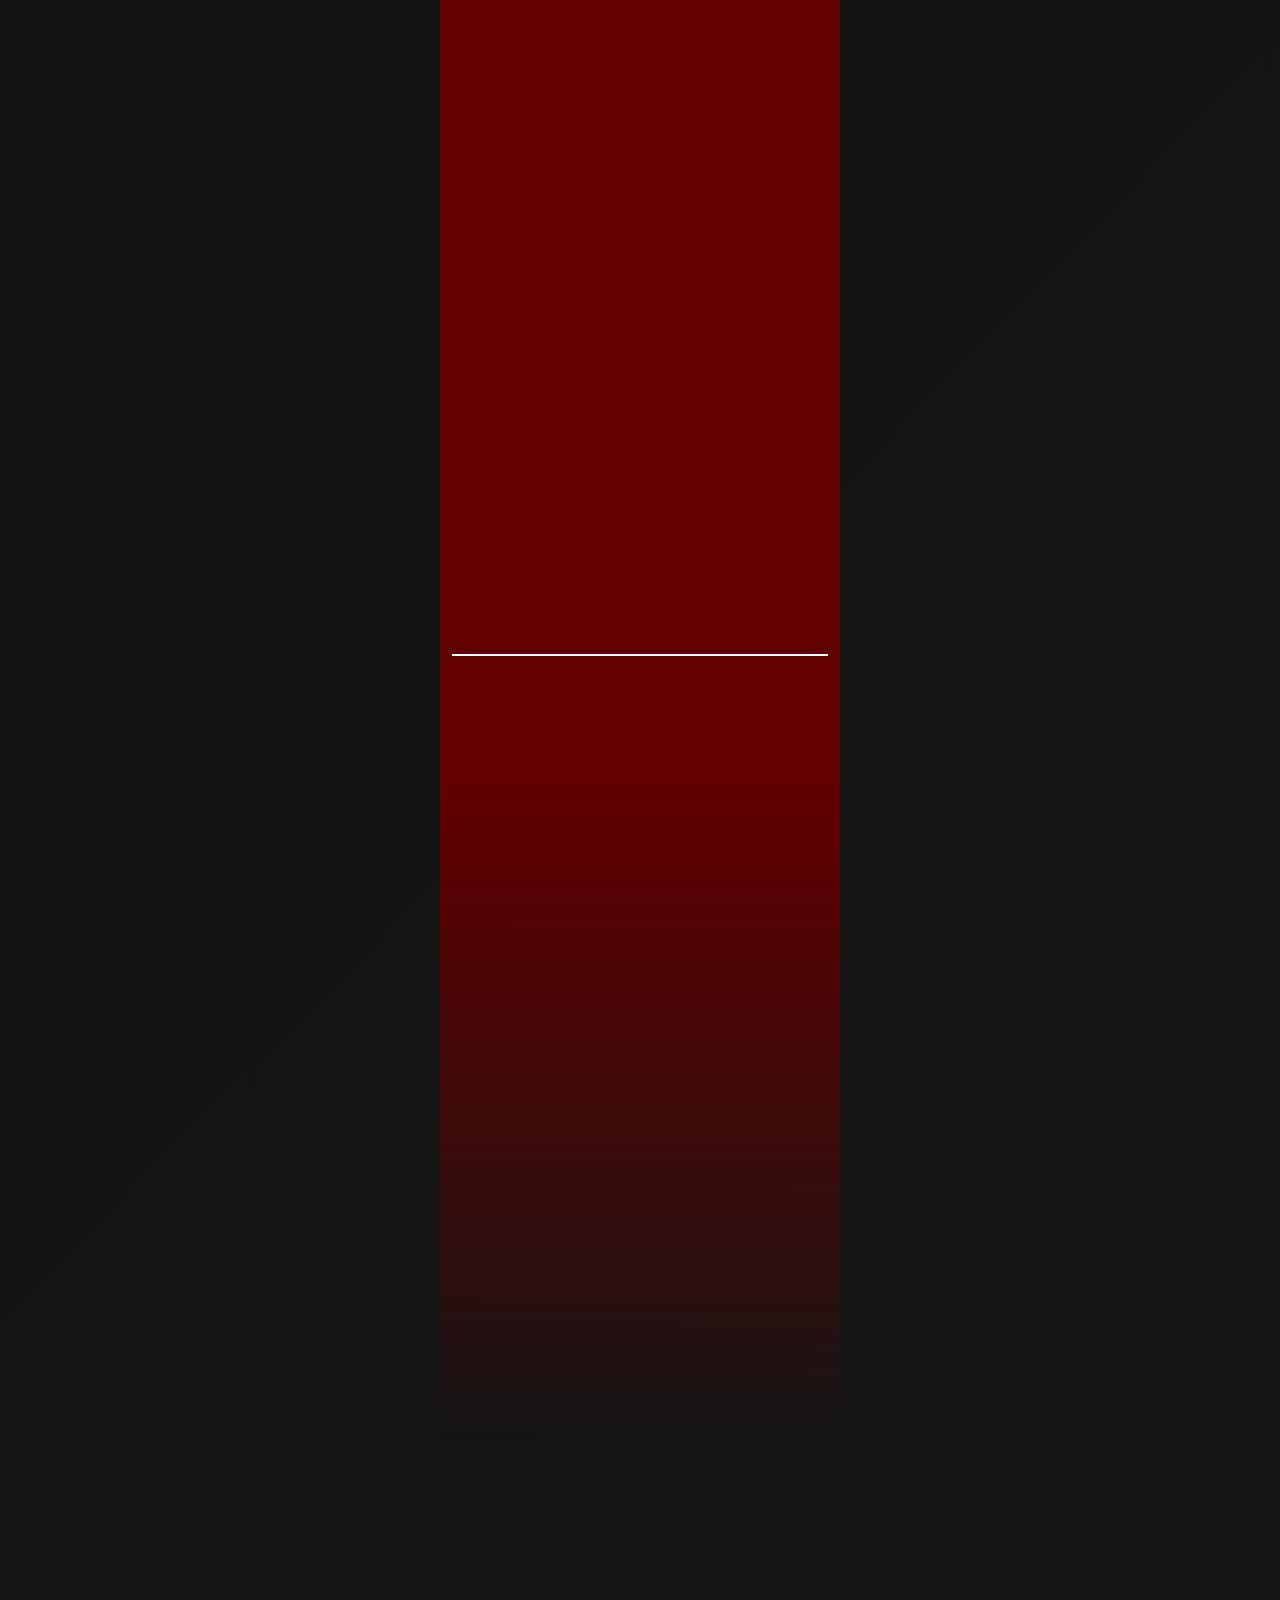
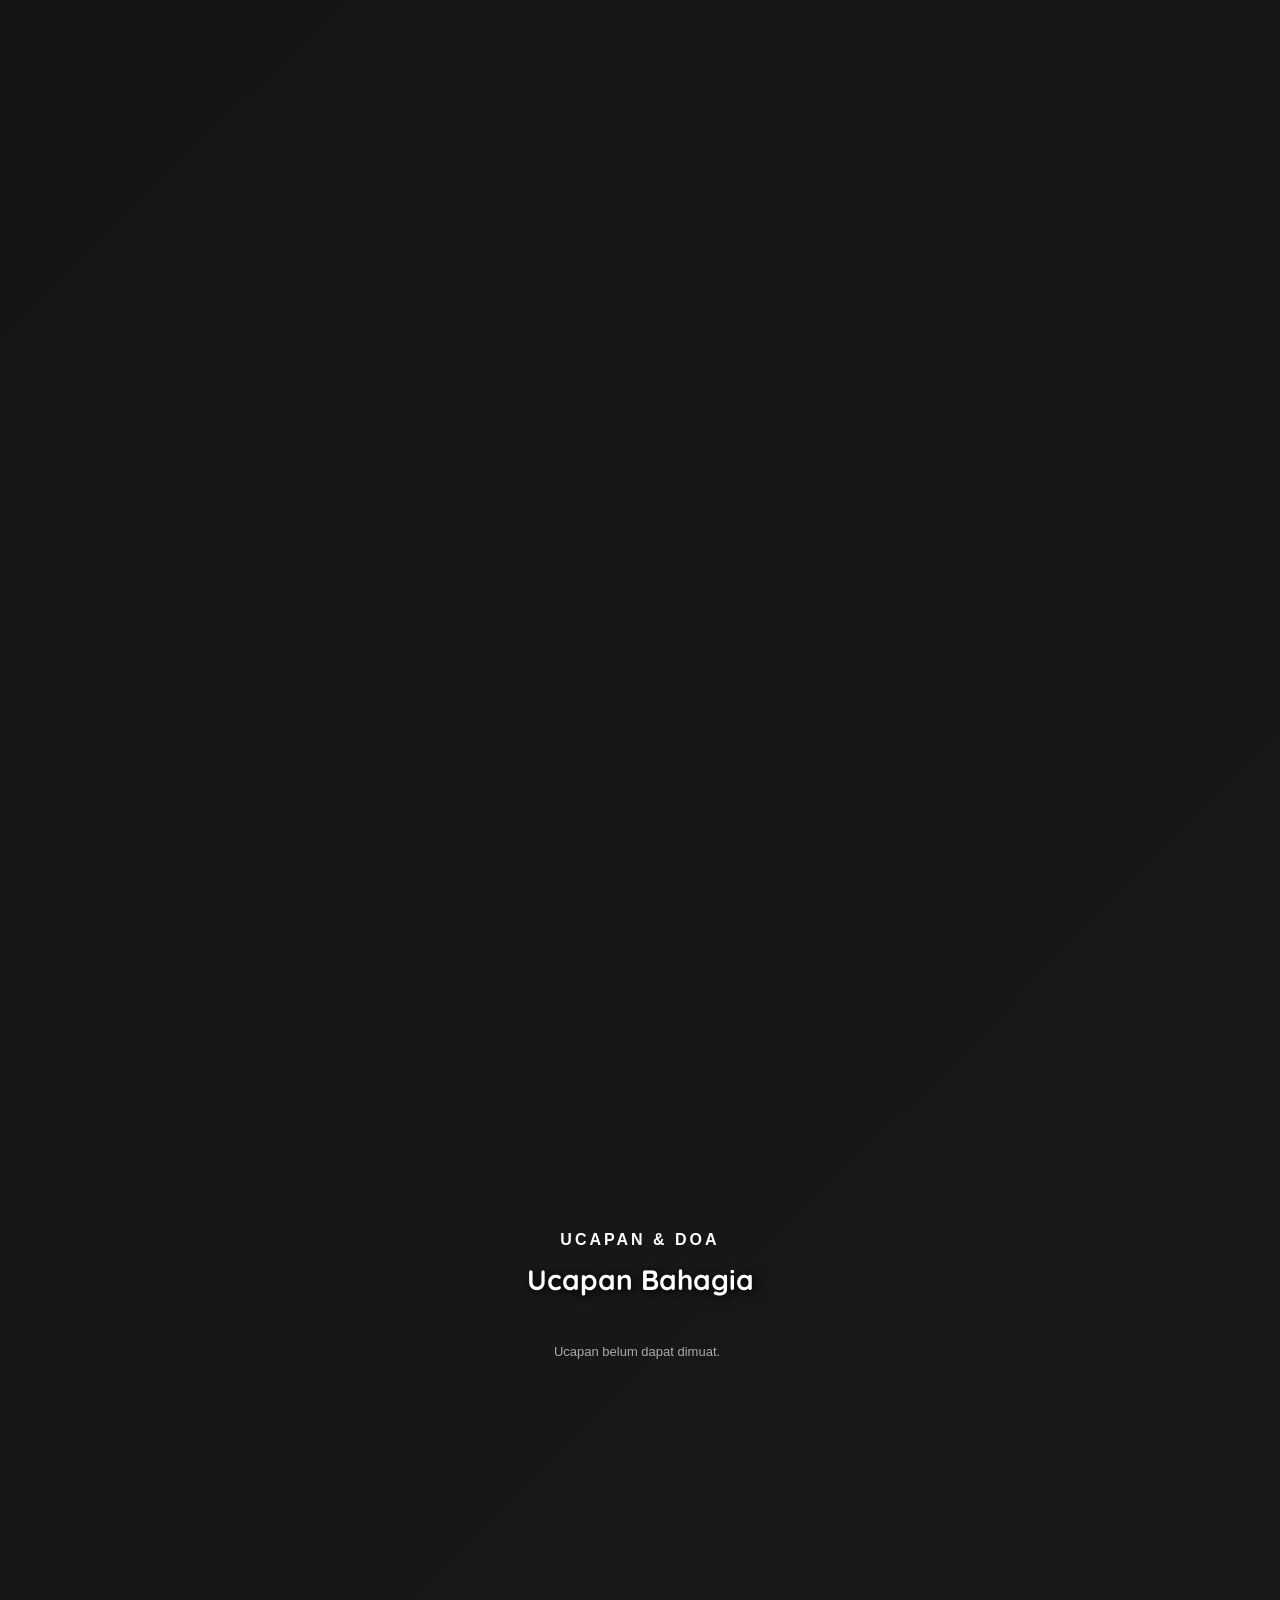
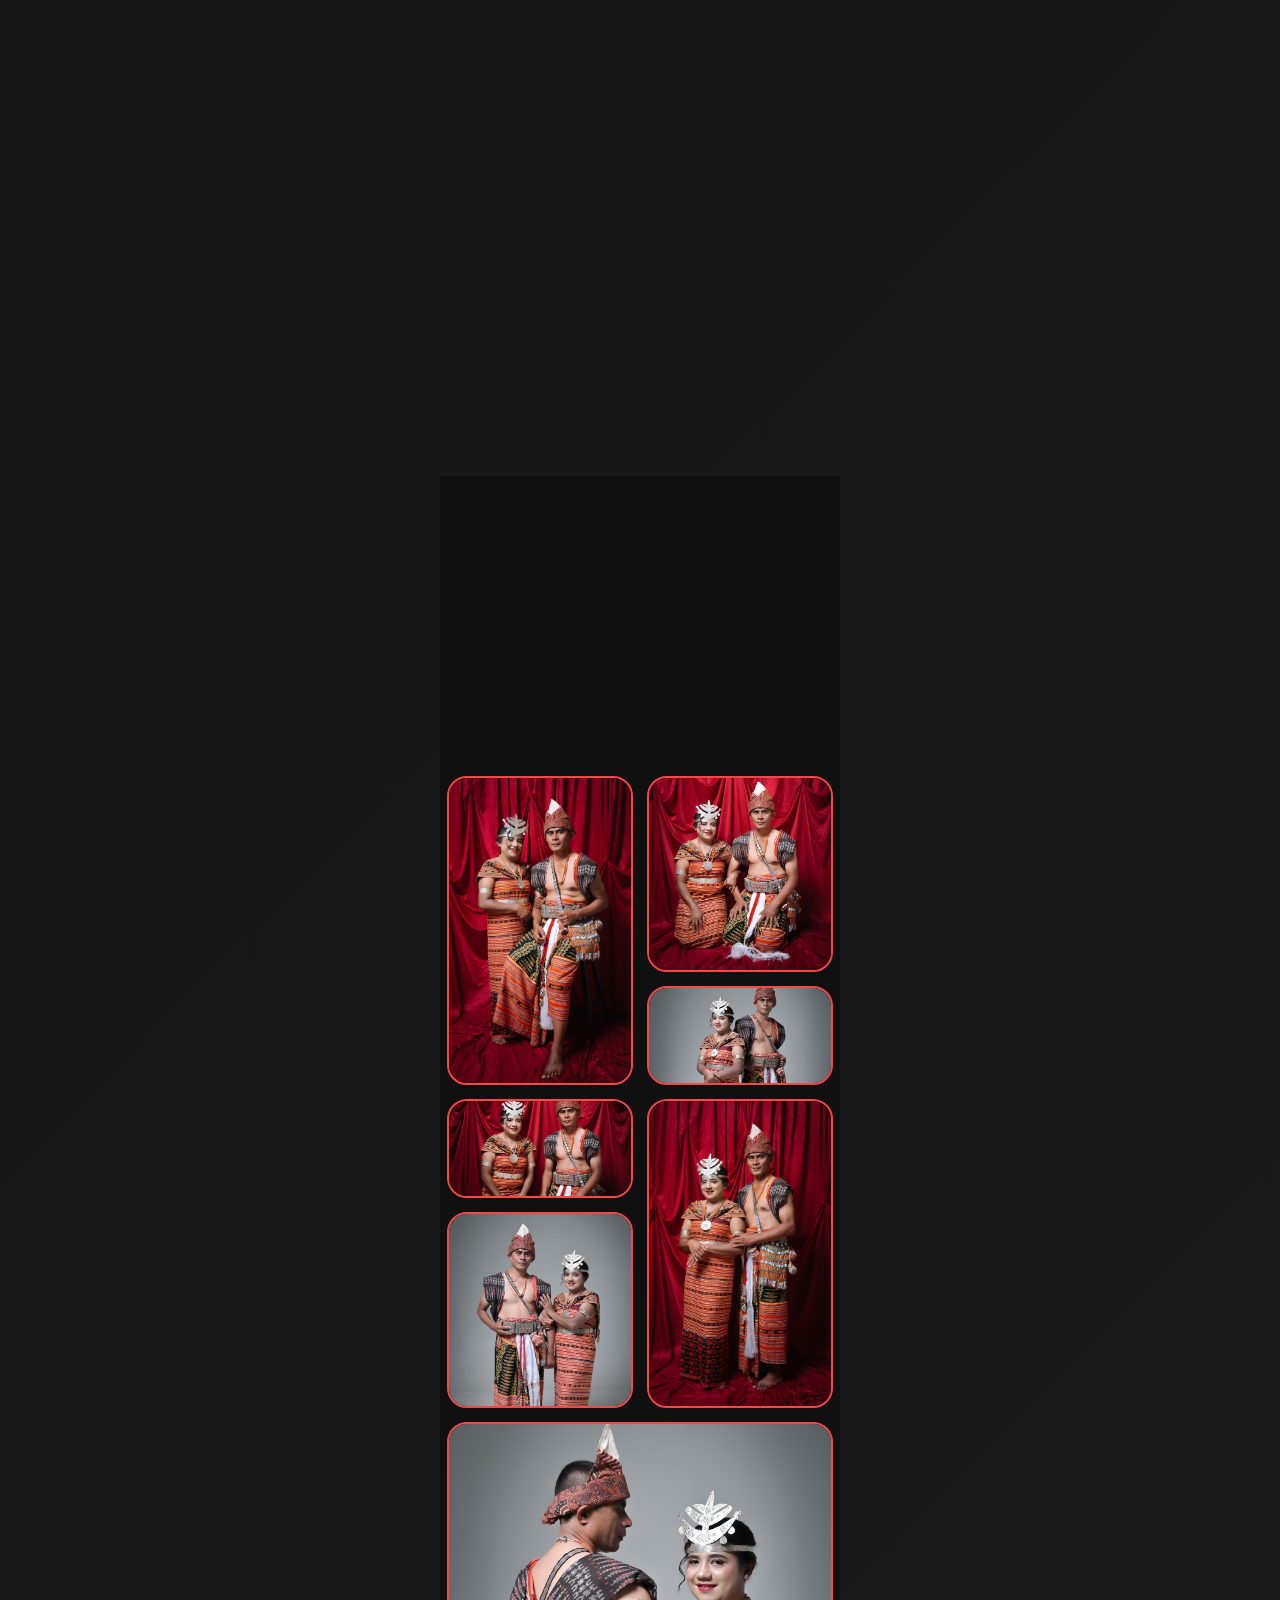
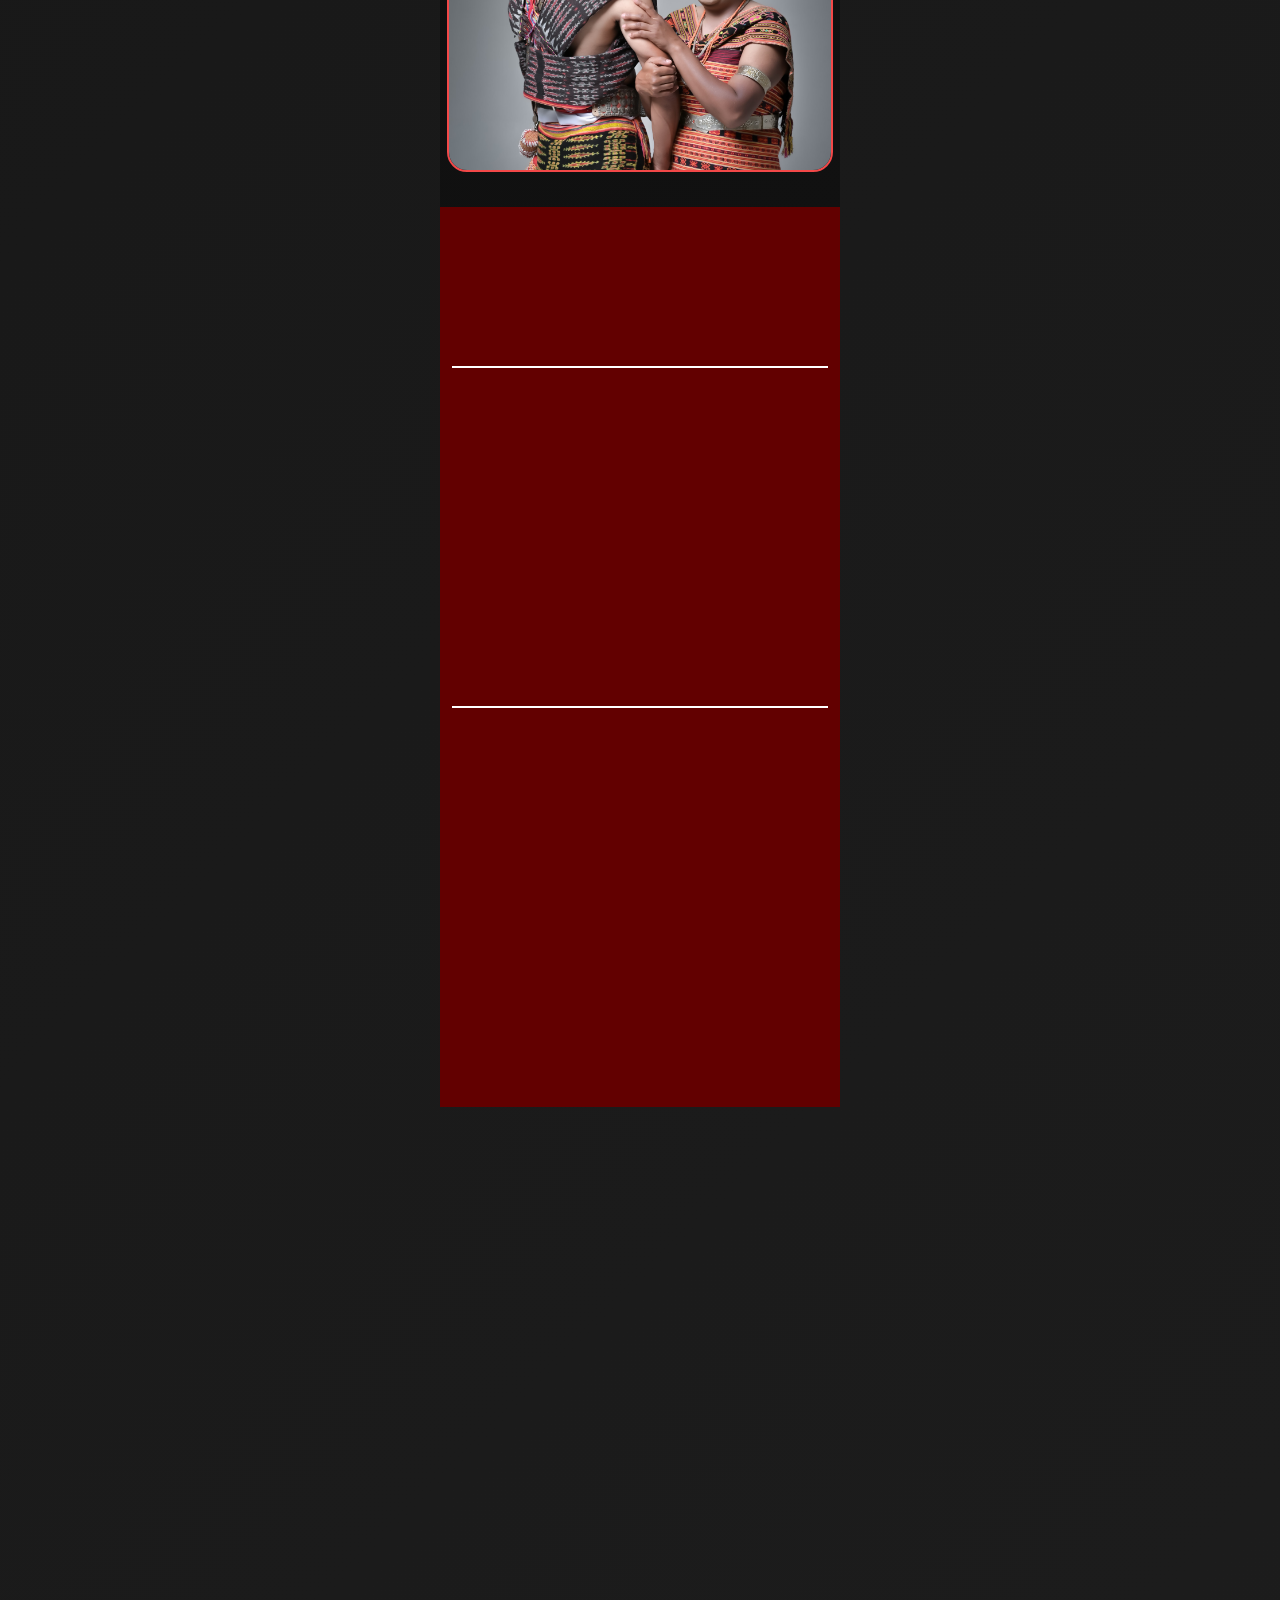
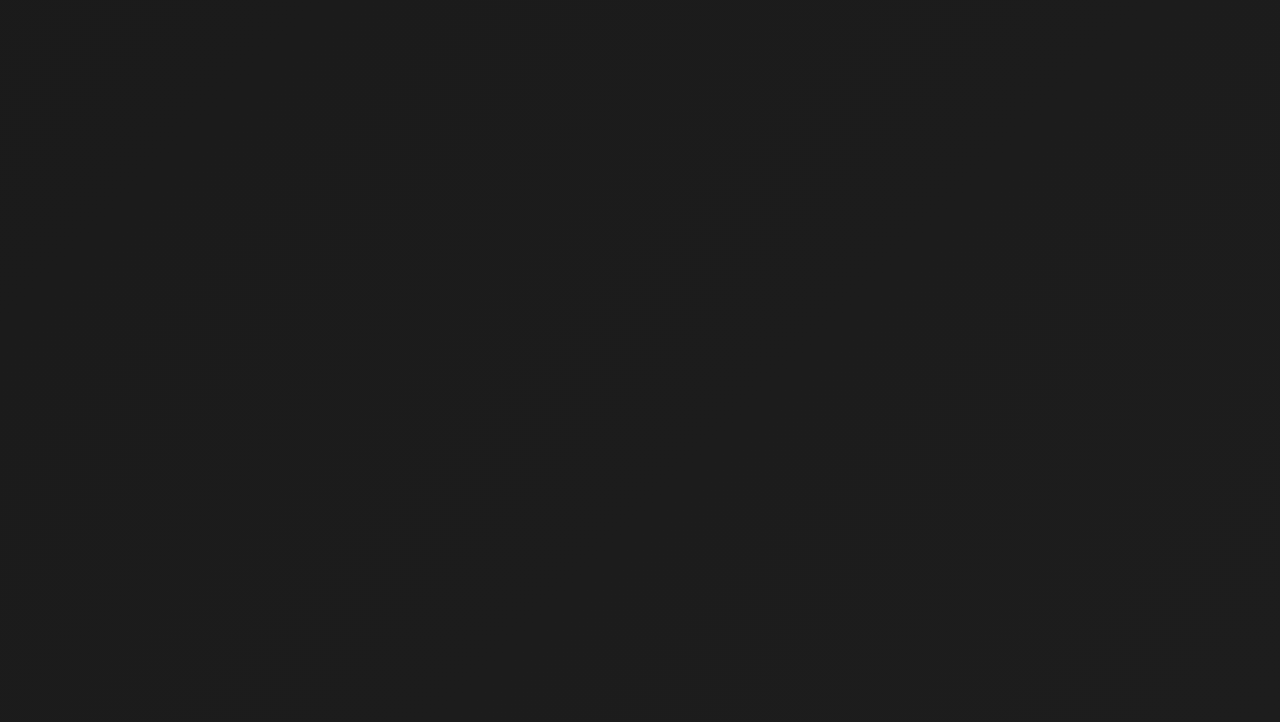
==== commit 43b1a6f8: "second commit" ====
--- a/index.html
+++ b/index.html
@@ -8,12 +8,12 @@
     <title>Undangan Pernikahan Yonam & Herni</title>
     <link rel="icon" type="image/jpeg" href="assets/dec/thumb.jpeg">
 
-    <meta property="og:title" content="Undangan Pernikahan Vent & Try">
+    <meta property="og:title" content="Undangan Pernikahan Yonam & Herni">
     <meta property="og:description" content="Klik untuk membuka undangan pernikahan kami">
-    <meta property="og:image" content="https://linniel.github.io/venttrywedding.github.io/assets/dec/thumb.jpeg">
+    <meta property="og:image" content="https://linniel.github.io/yonamherniwedding.github.io/assets/dec/thumb.jpeg">
     <meta property="og:image:width" content="1200">
     <meta property="og:image:height" content="630">
-    <meta property="og:url" content="https://linniel.github.io/venttrywedding.github.io/">
+    <meta property="og:url" content="https://linniel.github.io/yonamherniwedding.github.io/">
     <meta property="og:type" content="website">
     <meta property="og:site_name" content="Undangan Pernikahanan Yonam & Herni ">
     <meta name="twitter:card" content="summary_large_image">
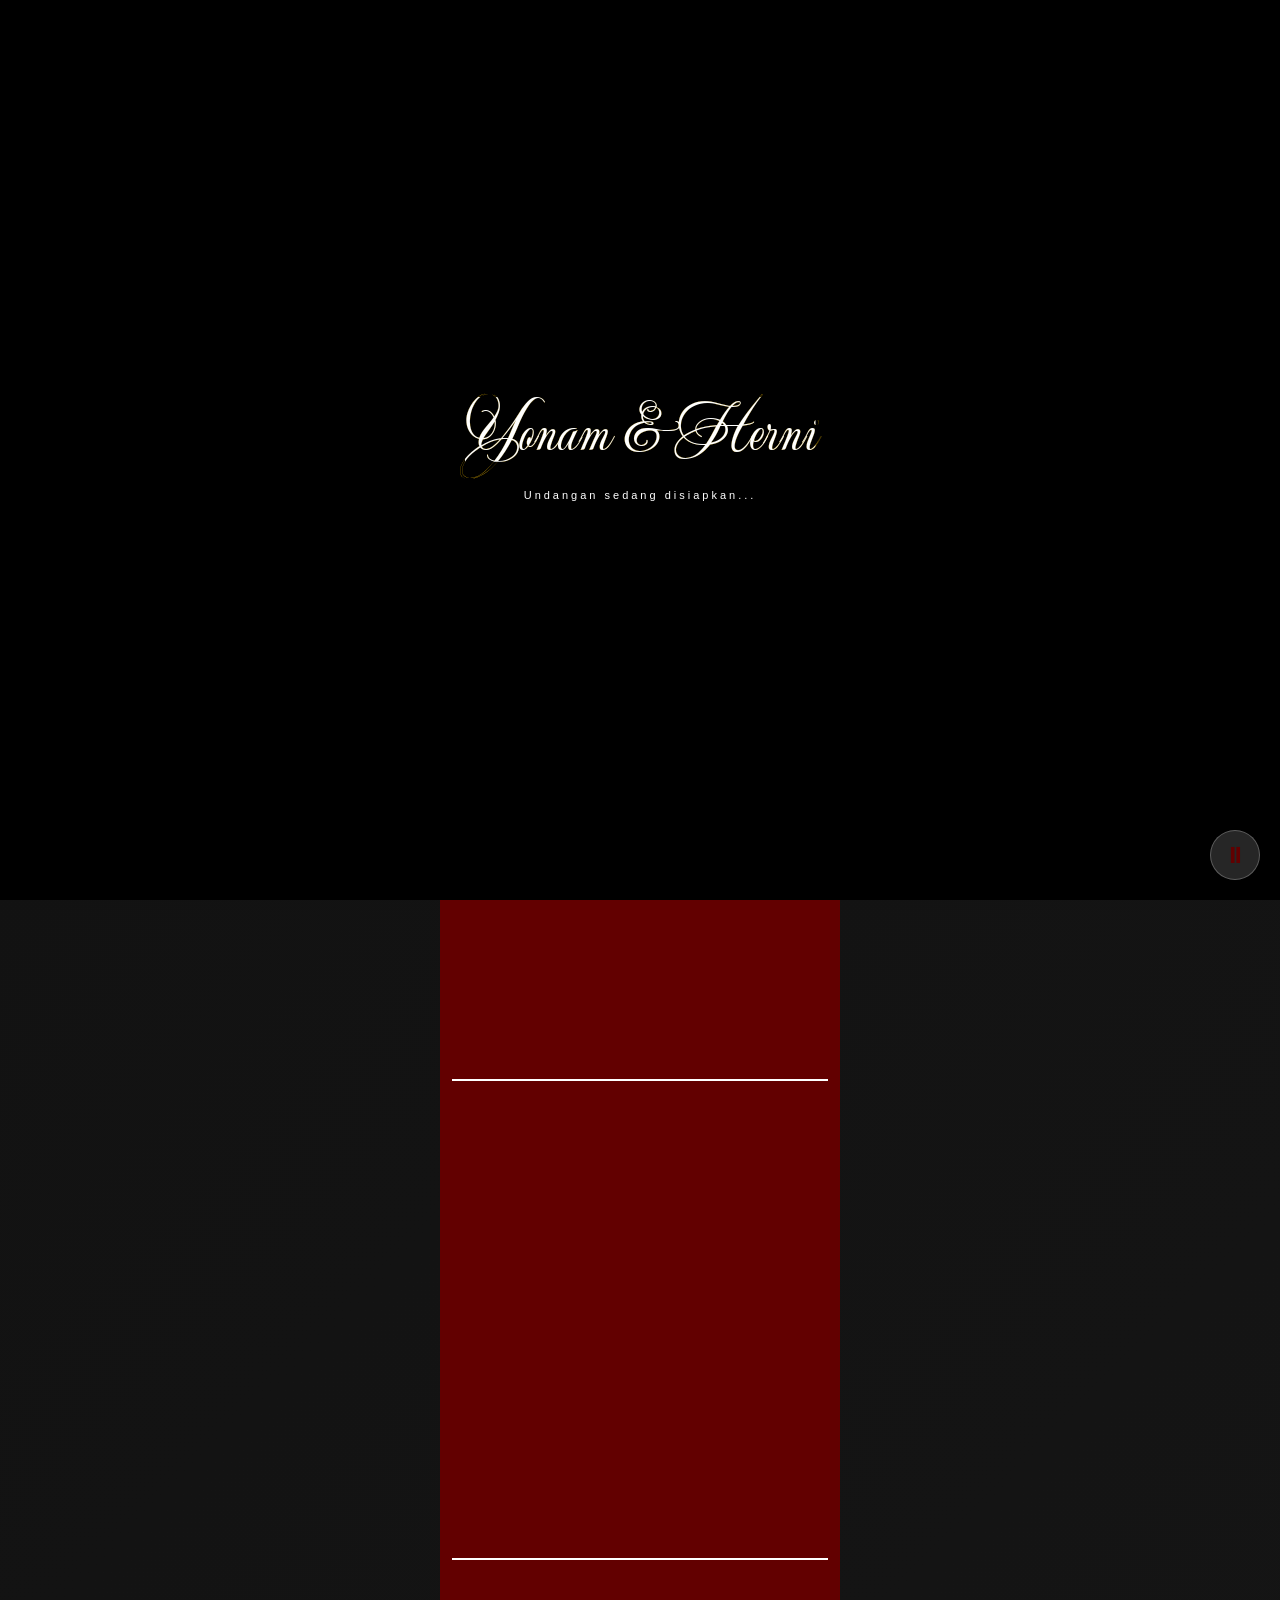
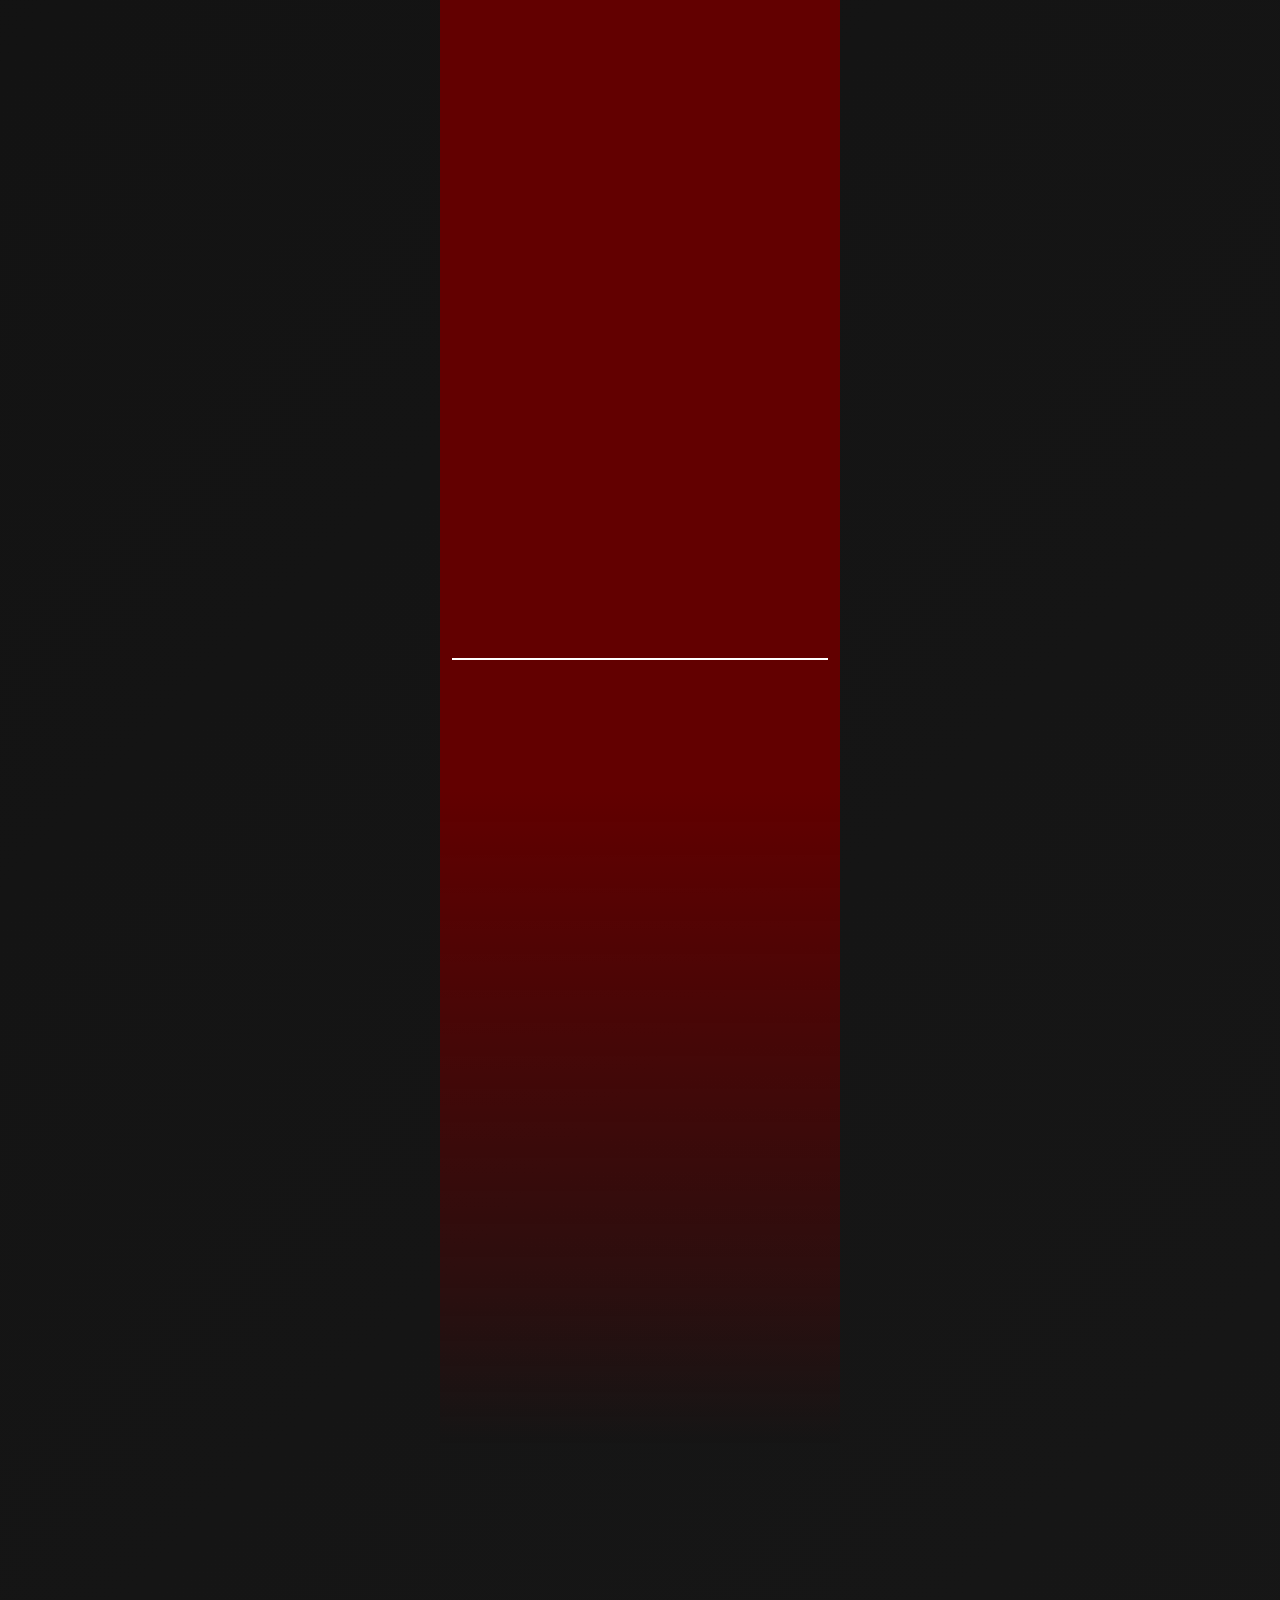
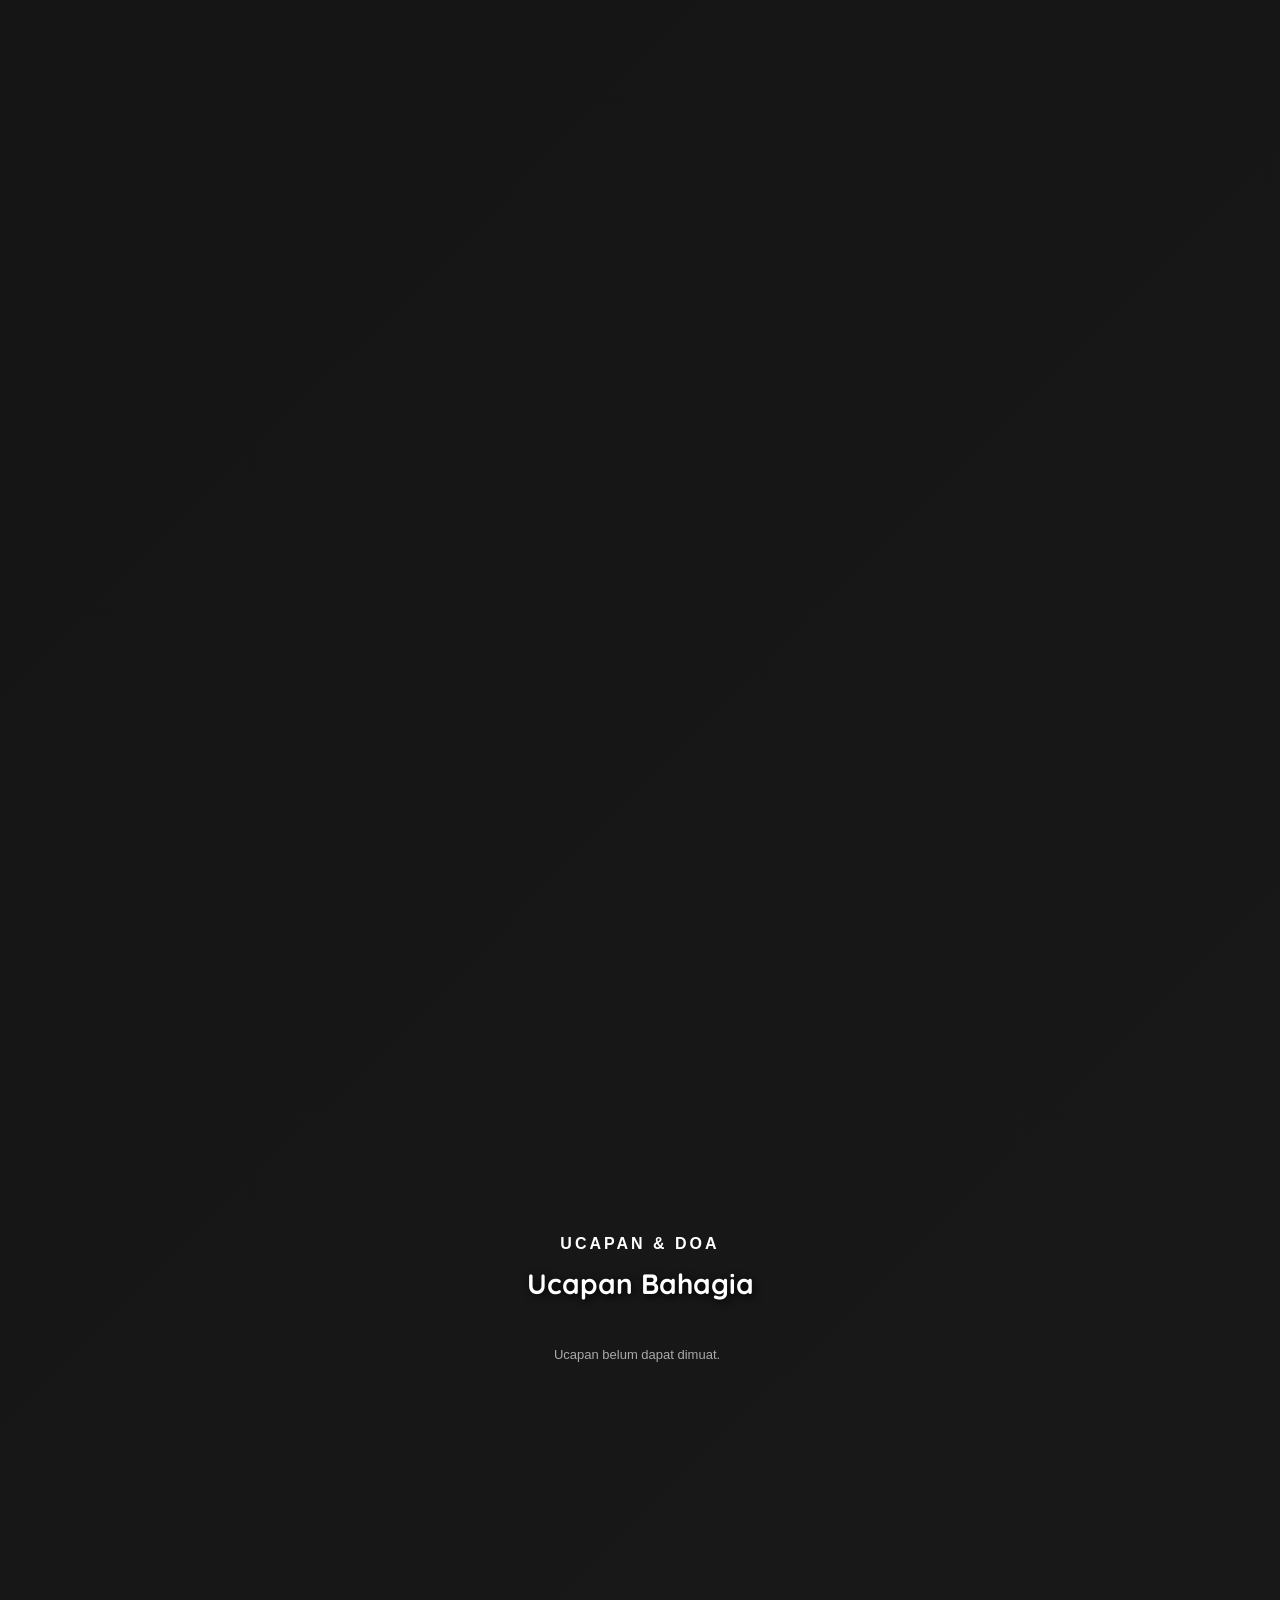
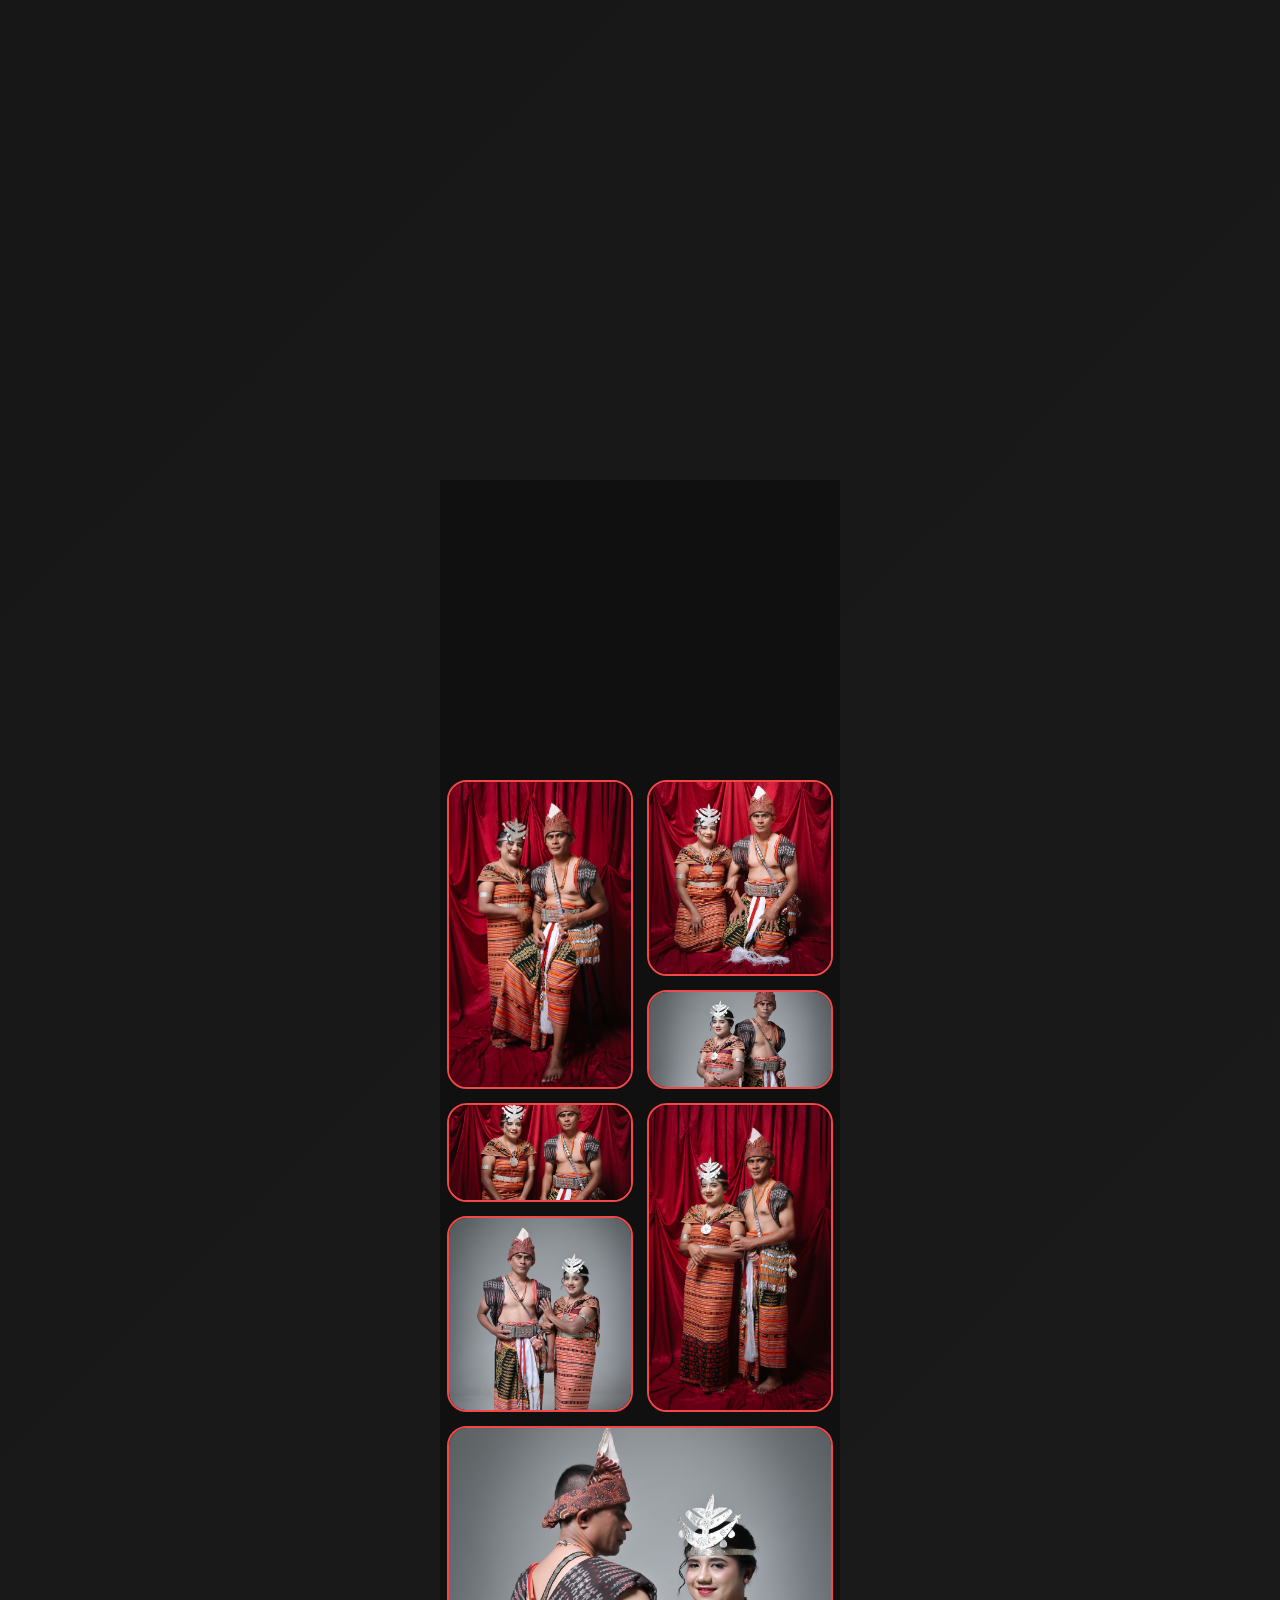
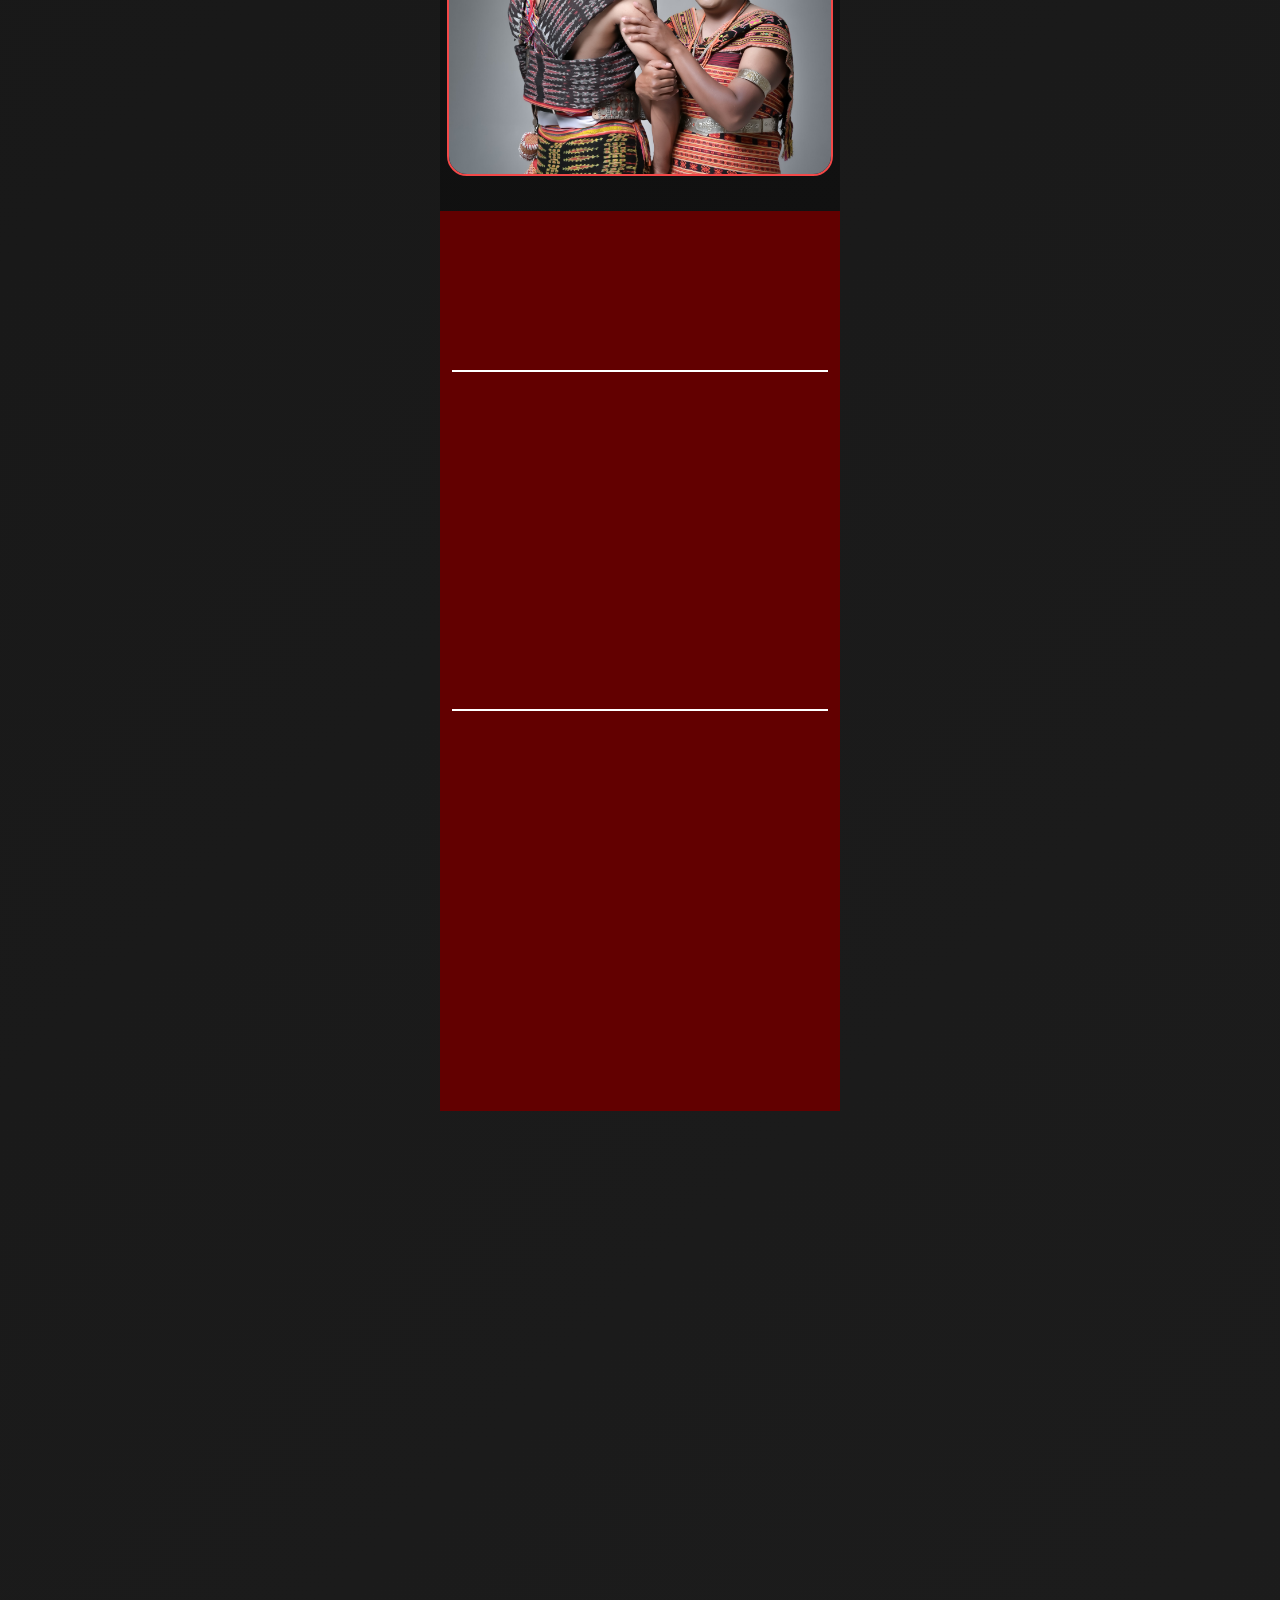
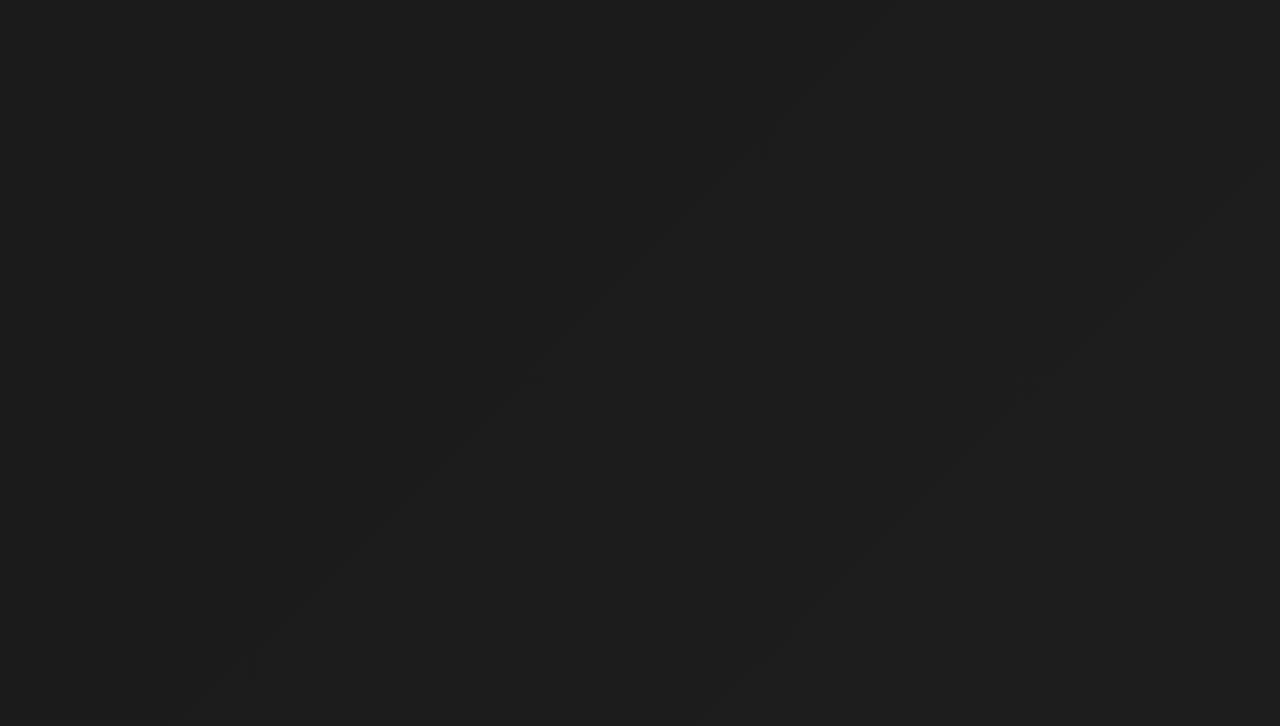
==== commit 14e3e4e7: "change photo" ====
--- a/index.html
+++ b/index.html
@@ -151,7 +151,7 @@
                     <div class="m_pria">
                         <p class="nama" data-aos="fade-up" 
                     data-aos-duration="1000">Yonam</p>
-                        <img src="assets/photo/yonam.jpeg" alt="pria" class="mempelai_img" 
+                        <img src="assets/photo/RRR_2991.jpg" alt="pria" class="mempelai_img" 
                     data-aos="fade-up" 
                     data-aos-duration="2000">
                         <p class="nama_2" data-aos="zoom-in" 
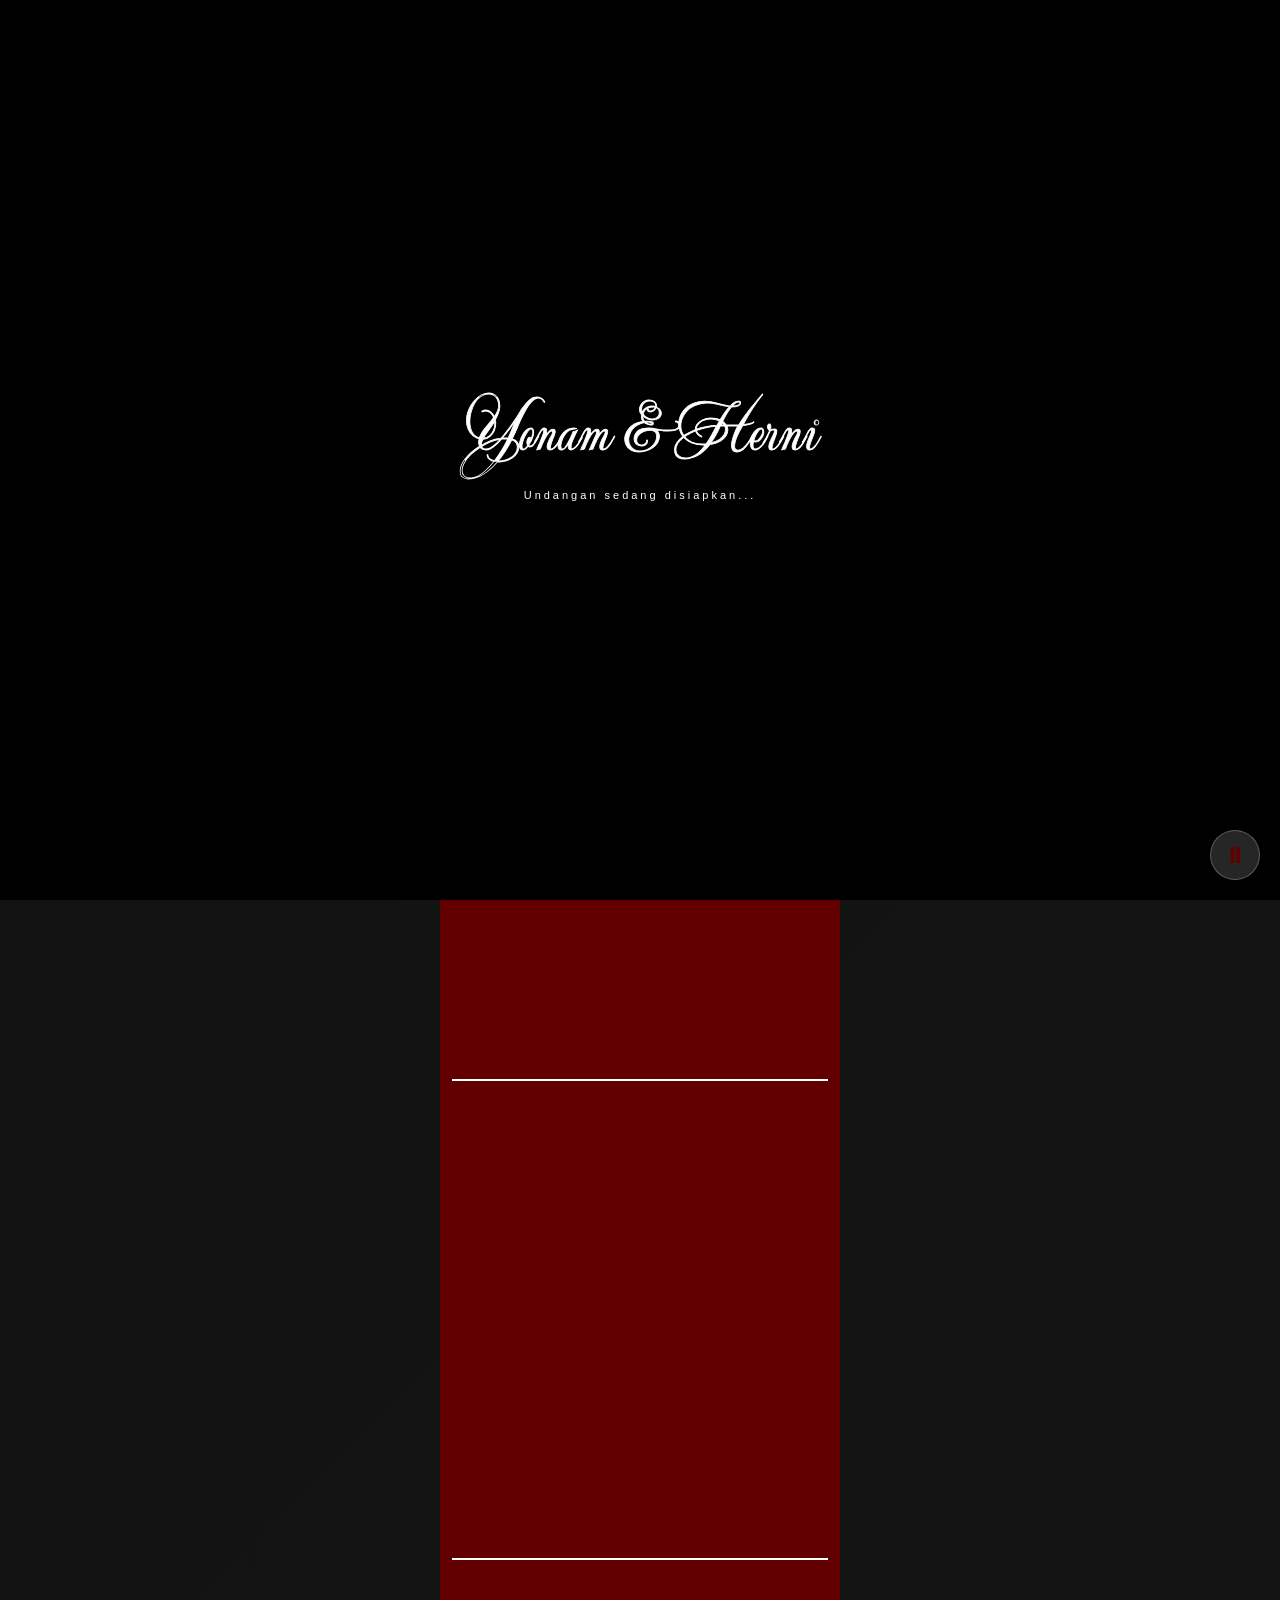
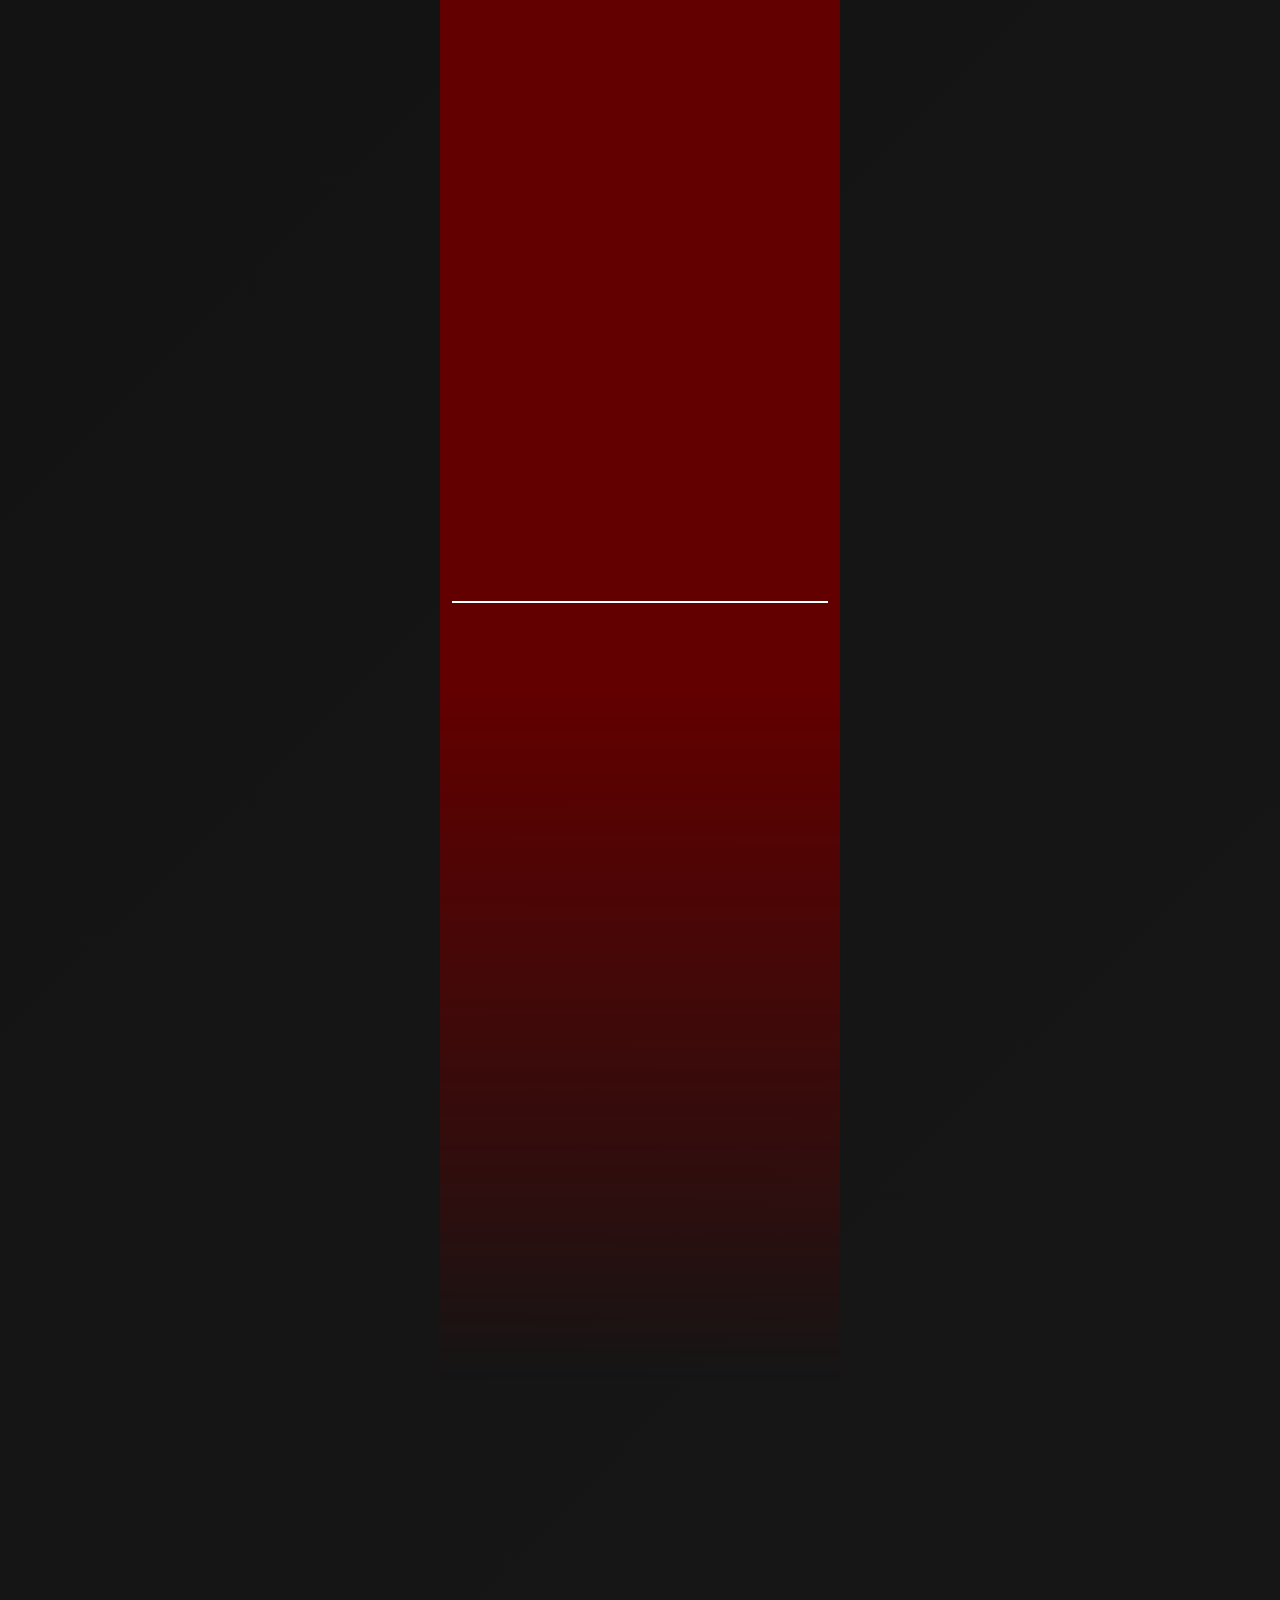
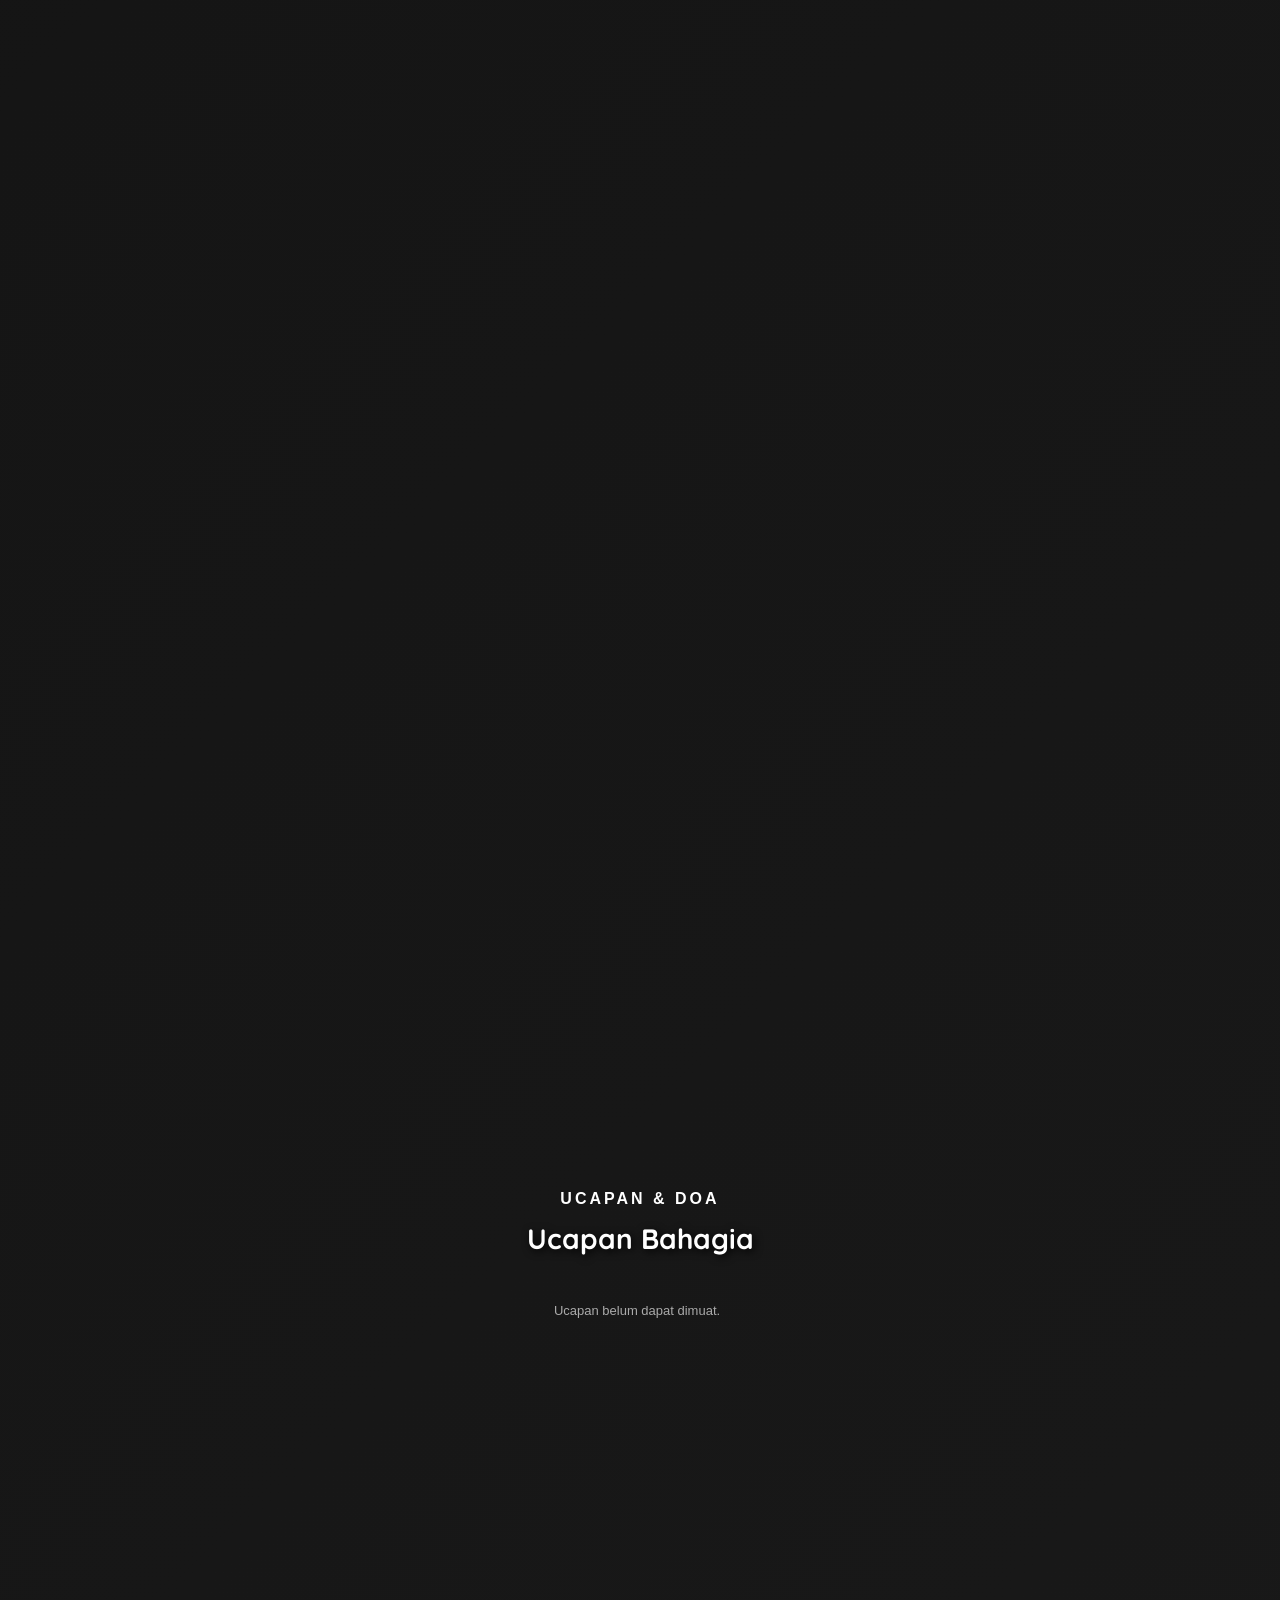
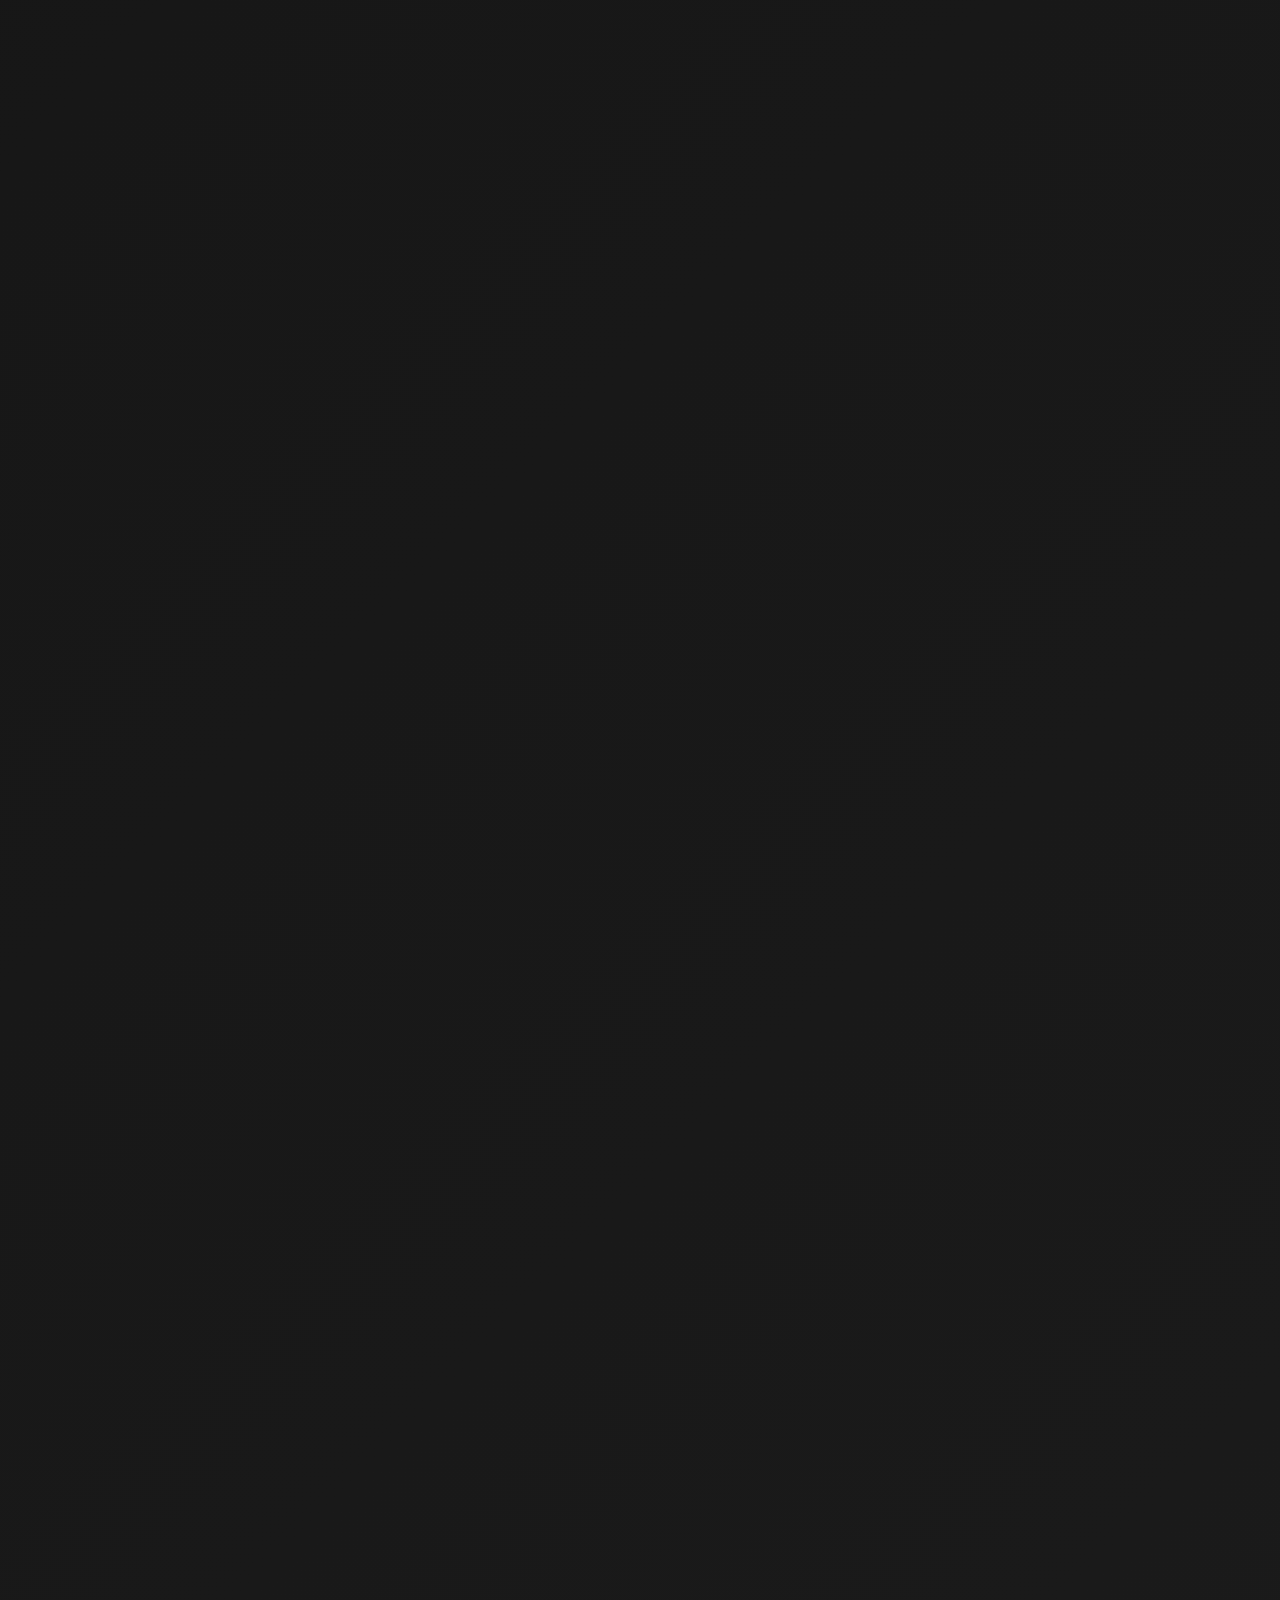
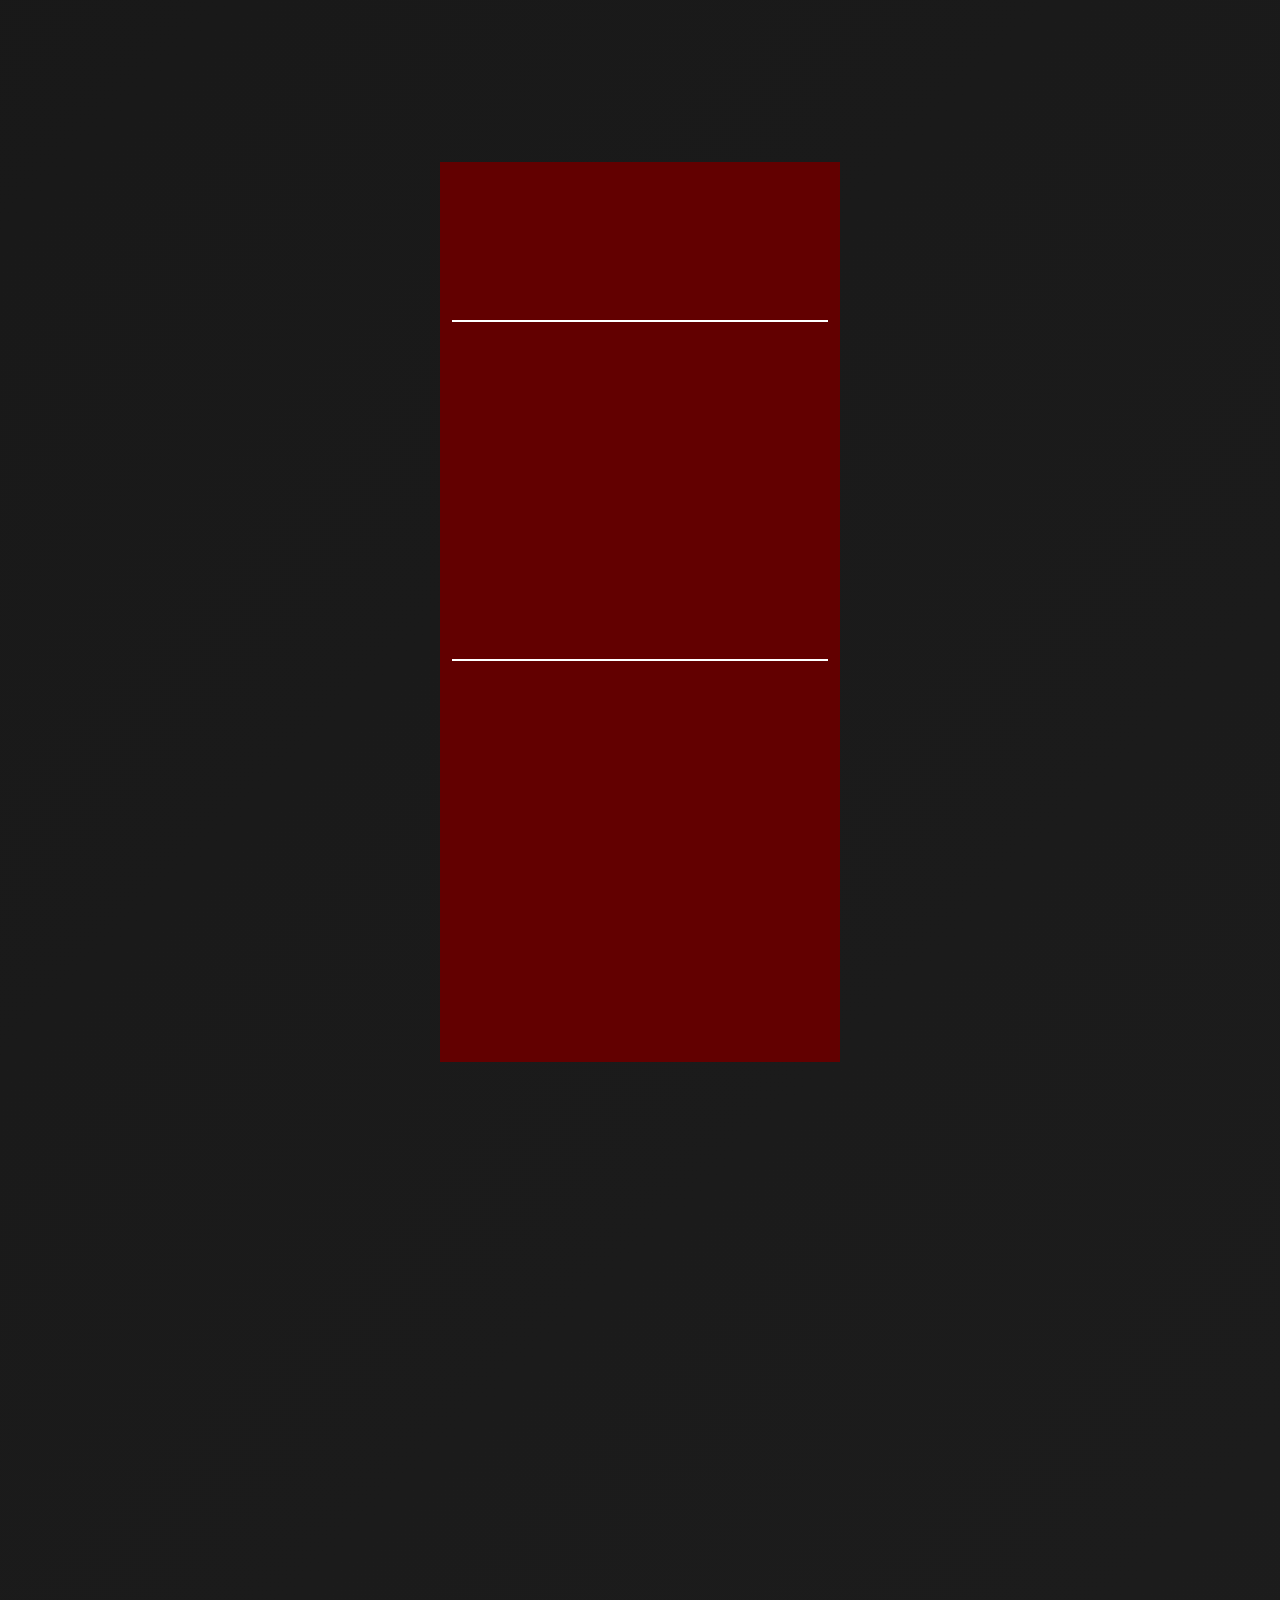
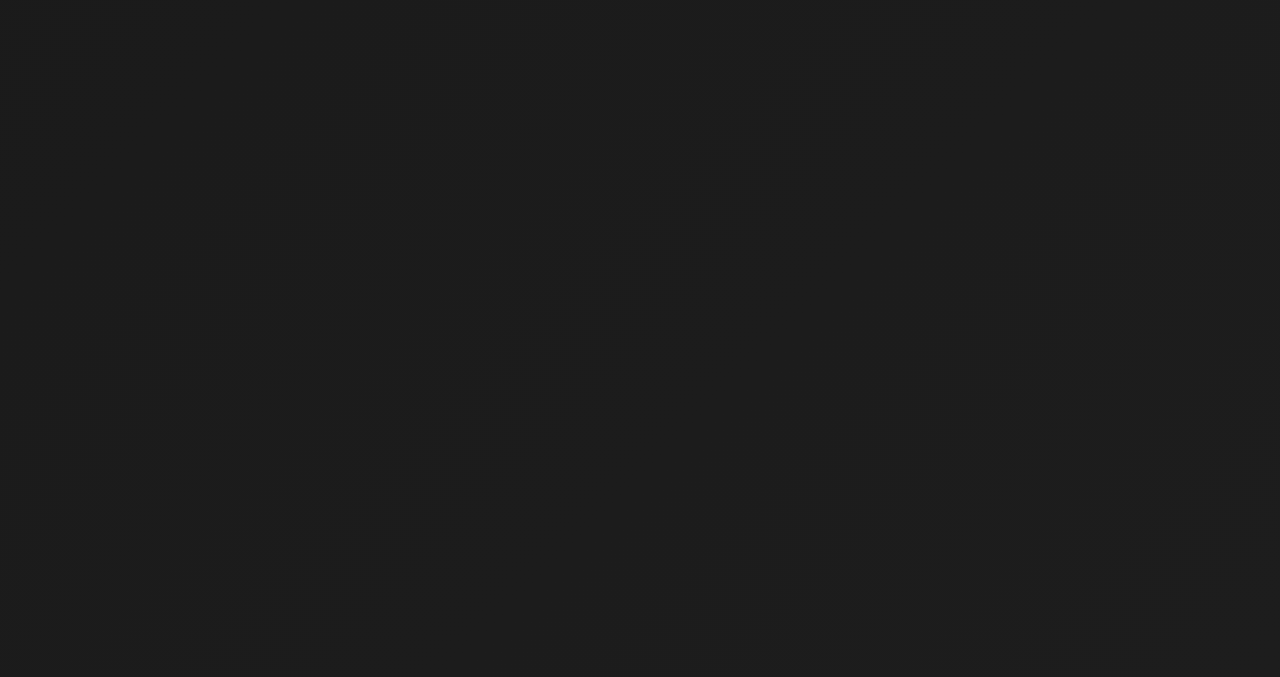
==== commit 87541a7b: "fixing dikit" ====
--- a/index.html
+++ b/index.html
@@ -158,9 +158,9 @@
                     data-aos-duration="2000">Yonam N. Nesnay, S.Pd. Gr </p>
                     <hr class="custom">
                         <p class="txt" data-aos="fade-up" 
-                    data-aos-duration="2000">Anak ke empat dari 7 bersaudara <br> pasangan Bpk. Frans E. Nesnay (Alm) & <br>Ibu. Sarlina Benu</p>
+                    data-aos-duration="2000">Anak ke empat dari 7 bersaudara <br> pasangan Bpk. Frans E. Nesnay (Alm) & Ibu. Sarlina Benu</p>
                     </div>
-                    <img src="assets/dec/ring.png" alt="wedding ring" class="ring" data-aos="zoom-in" 
+                    <img src="assets/dec/dan.png" alt="wedding ring" class="ring" data-aos="zoom-in" 
                     data-aos-duration="2000">
                     <div class="m_pria">
                         <p class="nama"
@@ -173,7 +173,7 @@
                     data-aos-duration="2000">Herni Naema Kause, S.Pd. Gr </p>
                         <hr class="custom">
                         <p class="txt" data-aos="fade-up" 
-                    data-aos-duration="2000">Anak ketiga dari 3 bersaudara <br> pasangan Bpk. Yustus Kause & <br>Ibu. Norlina Liubana</p>
+                    data-aos-duration="2000">Anak ketiga dari 3 bersaudara <br> pasangan Bpk. Yustus Kause & Ibu. Norlina Liubana</p>
                     </div>
                 </div>
                 </div>
@@ -195,10 +195,6 @@
                 <div class="jadwal-wrapper"
                 data-aos="zoom-in" 
                 data-aos-duration="1000">
-                <p class="txt py-3 text-light" data-aos="fade-up" 
-                    data-aos-duration="1000">
-                    Yang akan diselenggarakan pada :
-                </p>
                     <img
                         src="assets/dec/jadwal.png"
                         alt="jadwal"
@@ -228,7 +224,7 @@
                     <div class="jadwal text-start" data-aos="fade-up" 
                     data-aos-duration="2000">
                     <p class="txt_jdwl">
-                            <img src="assets/dec/date.png" class="icon" alt="">
+                            <img src="assets/dec/calendar.png" class="icon" alt="">
                             Jumat, 20 NOVEMBER 2026
                         </p>
                         <p class="txt_jdwl">
@@ -236,14 +232,14 @@
                             Pukul 15 : 00 Wita - Selesai
                         </p>
                         <p class="txt_jdwl">
-                            <img src="assets/dec/location.png" class="icon" alt="">
+                            <img src="assets/dec/house.png" class="icon" alt="">
                             GMIT Imanuel Ajaobtomas (Kapan)</p>
                         <p class="txt_jdwl">
-                            <img src="assets/dec/location.png" class="icon" alt="">
+                            <img src="assets/dec/wedding-location.png" class="icon" alt="">
                             Mollo Utara</p>
                     </div>
                     
-                    <a href="https://maps.app.goo.gl/tFa4XtivHhRpNw1F7" target="_blank" class="btn_maps mt-4">Lihat Lokasi</a>
+                    <a href="https://maps.app.goo.gl/tFa4XtivHhRpNw1F7" target="_blank" class="btn_maps mt-5">Lihat Lokasi di Google Maps</a>
                 
                 </div>
                 <div class="jadwal-wrapper my-3"
@@ -254,7 +250,7 @@
                     <hr class="custom">
                 <div class="jadwal text-start" data-aos="fade-up" data-aos-duration="1000">
                     <p class="txt_jdwl">
-                            <img src="assets/dec/location.png" class="icon" alt="">
+                            <img src="assets/dec/calendar.png" class="icon" alt="">
                             Jumat, 20 NOVEMBER 2026</p>
                     <p class="txt_jdwl">
                         <img src="assets/dec/time.png" class="icon" alt="">
@@ -262,17 +258,17 @@
                     </p>
 
                     <p class="txt_jdwl">
-                        <img src="assets/dec/home.png" class="icon" alt="">
+                        <img src="assets/dec/house.png" class="icon" alt="">
                         Rumah Bpk. Yustus Kause 
                     </p>
                     <p class="txt_jdwl">
-                        <img src="assets/dec/location.png" class="icon" alt="">
+                        <img src="assets/dec/wedding-location.png" class="icon" alt="">
                         Ajaobtomas, Desa Eonbesi, Mollo Utara
                     </p>
 
                 </div>
                     <a href="https://maps.app.goo.gl/WQojFFzDr49sC1EcA" target="_blank" class="btn_maps mt-4">
-                  Lihat Lokasi
+                  Lihat Lokasi di Google Maps
                     </a>
                 </div>
             </div>
@@ -505,13 +501,13 @@
                     data-aos-duration="1000">
                     <div class="gallery-track">
                         <img src="assets/photo/1.jpeg" alt="">
-                        <img src="assets/photo/1.jpeg" alt="">
-                        <img src="assets/photo/1.jpeg" alt="">
+                        <img src="assets/photo/2.jpeg" alt="">
+                        <img src="assets/photo/3.jpeg" alt="">
 
                         <!-- Duplicate agar looping halus -->
                         <img src="assets/photo/1.jpeg" alt="">
-                        <img src="assets/photo/1.jpeg" alt="">
-                        <img src="assets/photo/1.jpeg" alt="">
+                        <img src="assets/photo/2.jpeg" alt="">
+                        <img src="assets/photo/3.jpeg" alt="">
                     </div>
                 </div>
             </div>
@@ -524,49 +520,63 @@
         <div class="gallery-grid">
 
             <!-- Foto 1: Kiri atas, vertikal -->
-            <div class="gallery-item gallery-1">
+            <div class="gallery-item gallery-1"
+            data-aos="zoom-in" 
+                    data-aos-duration="2000">
                 <img src="assets/photo/4.jpeg"
                      alt="Wedding Photo 1"
                      loading="lazy">
             </div>
 
             <!-- Foto 2: Kanan atas -->
-            <div class="gallery-item gallery-2">
+            <div class="gallery-item gallery-2"
+            data-aos="zoom-in" 
+                    data-aos-duration="2000">
                 <img src="assets/photo/7.jpeg"
                      alt="Wedding Photo 2"
                      loading="lazy">
             </div>
 
             <!-- Foto 3: Kanan tengah -->
-            <div class="gallery-item gallery-3">
+            <div class="gallery-item gallery-3"
+            data-aos="zoom-in" 
+                    data-aos-duration="2000">
                 <img src="assets/photo/8.jpeg"
                      alt="Wedding Photo 3"
                      loading="lazy">
             </div>
 
             <!-- Foto 4: Kiri tengah -->
-            <div class="gallery-item gallery-4">
-                <img src="assets/photo/1.jpeg"
+            <div class="gallery-item gallery-4"
+            data-aos="zoom-in" 
+                    data-aos-duration="2000">
+                <img src="assets/photo/11.jpg"
                      alt="Wedding Photo 4"
                      loading="lazy">
             </div>
 
             <!-- Foto 5: Kiri bawah -->
-            <div class="gallery-item gallery-5">
+            <div class="gallery-item gallery-5"
+            data-aos="zoom-in" 
+                    data-aos-duration="2000">
                 <img src="assets/photo/6.jpeg"
                      alt="Wedding Photo 5"
                      loading="lazy">
             </div>
 
             <!-- Foto 6: Kanan bawah, vertikal -->
-            <div class="gallery-item gallery-6">
+            <div class="gallery-item gallery-6"
+            data-aos="zoom-in" 
+                    data-aos-duration="2000">
                 <img src="assets/photo/9.jpg"
                      alt="Wedding Photo 6"
                      loading="lazy">
             </div>
 
             <!-- Foto 7: Bawah, horizontal -->
-            <div class="gallery-item gallery-7">
+            <div class="gallery-item gallery-7"
+            data-aos="zoom-in" 
+                    data-aos-duration="2000">
                 <img src="assets/photo/10.jpg"
                      alt="Wedding Photo 7"
                      loading="lazy">
@@ -688,7 +698,7 @@
     loop
     preload="auto">
     <source
-        src="assets/music/musi.mp3"
+        src="assets/music/music.mp3"
         type="audio/mpeg">
     Browser Anda tidak mendukung audio.
 </audio>
--- a/assets/css/style.css
+++ b/assets/css/style.css
@@ -246,7 +246,7 @@
 
 .txt{
     font-family: "Quicksand", sans-serif;
-    font-weight: bolder;
+    font-size: 14px;
 }
 
 
@@ -306,21 +306,15 @@
 
 }
 .btn_maps{
-    background:var(--color-primary);
-
-    color:#fff;
-
+    background:var(--color-secondary);
+    color:#000000;
     border:none;
-
     border-radius:50px;
-
-    padding:5px 40px;
-
-    font-size:1rem;
-
+    font-size: 14px;
     font-weight:600;
-
     transition:var(--transition);
+    padding: 5px 35px;
+    border: solid 2px var(--color-primary);
 }
 
 
--- a/assets/css/loader.css
+++ b/assets/css/loader.css
@@ -23,7 +23,7 @@
 .name-outline {
     display: block;
     color: transparent;
-    -webkit-text-stroke: 0.2px rgb(255, 196, 0);
+    -webkit-text-stroke: 0.8px var(--color-secondary);
 }
 
 /* Fill merah */
--- a/assets/css/linniel_4.css
+++ b/assets/css/linniel_4.css
@@ -34,6 +34,7 @@
     height: auto;
     z-index: 2;
     filter: drop-shadow(2px 4px 2px rgb(3, 3, 3));
+    margin-top: 100px;
 }
 
 #linniel_4 .col-12{
@@ -79,7 +80,7 @@
 }
 .jdwl{
     font-family: "Quicksand", cursive;
-    font-size: 26px;
+    font-size: 24px;
     color:var(--color-secondary);
     filter: drop-shadow(2px 2px 2px black);
 }
@@ -87,6 +88,10 @@
 .txt_jdwl{
     font-family: "Quicksand", cursive;
     font-size: 14px;
-    color:var(--color-secondary);
-    filter: drop-shadow(2px 2px 2px black);
-}+    color:var(--color-primary);
+    filter: drop-shadow(2px 2px 2px rgb(0, 0, 0)) !important;
+    background-color: var(--color-secondary);
+    border-radius: 10px;
+    padding: 2px 10px;
+}
+
--- a/assets/css/linniel_5.css
+++ b/assets/css/linniel_5.css
@@ -7,7 +7,6 @@
     width:100%;
     min-height:100vh;
     display:flex;
-    background-color: rgba(0, 0, 0, 0.322);
     overflow:hidden;
 
 }
--- a/assets/css/linniel_6.css
+++ b/assets/css/linniel_6.css
@@ -12,8 +12,7 @@
 
 .kel_mem{
     font-family: "Quicksand", sans-serif;
-    font-weight: bolder;
-    font-size: 16px;
+    font-size: 10px;
     color: white;
-    filter: drop-shadow(2px 2px 2px rgb(247, 247, 247));
+    filter: drop-shadow(2px 2px 2px rgb(0, 0, 0));
 }
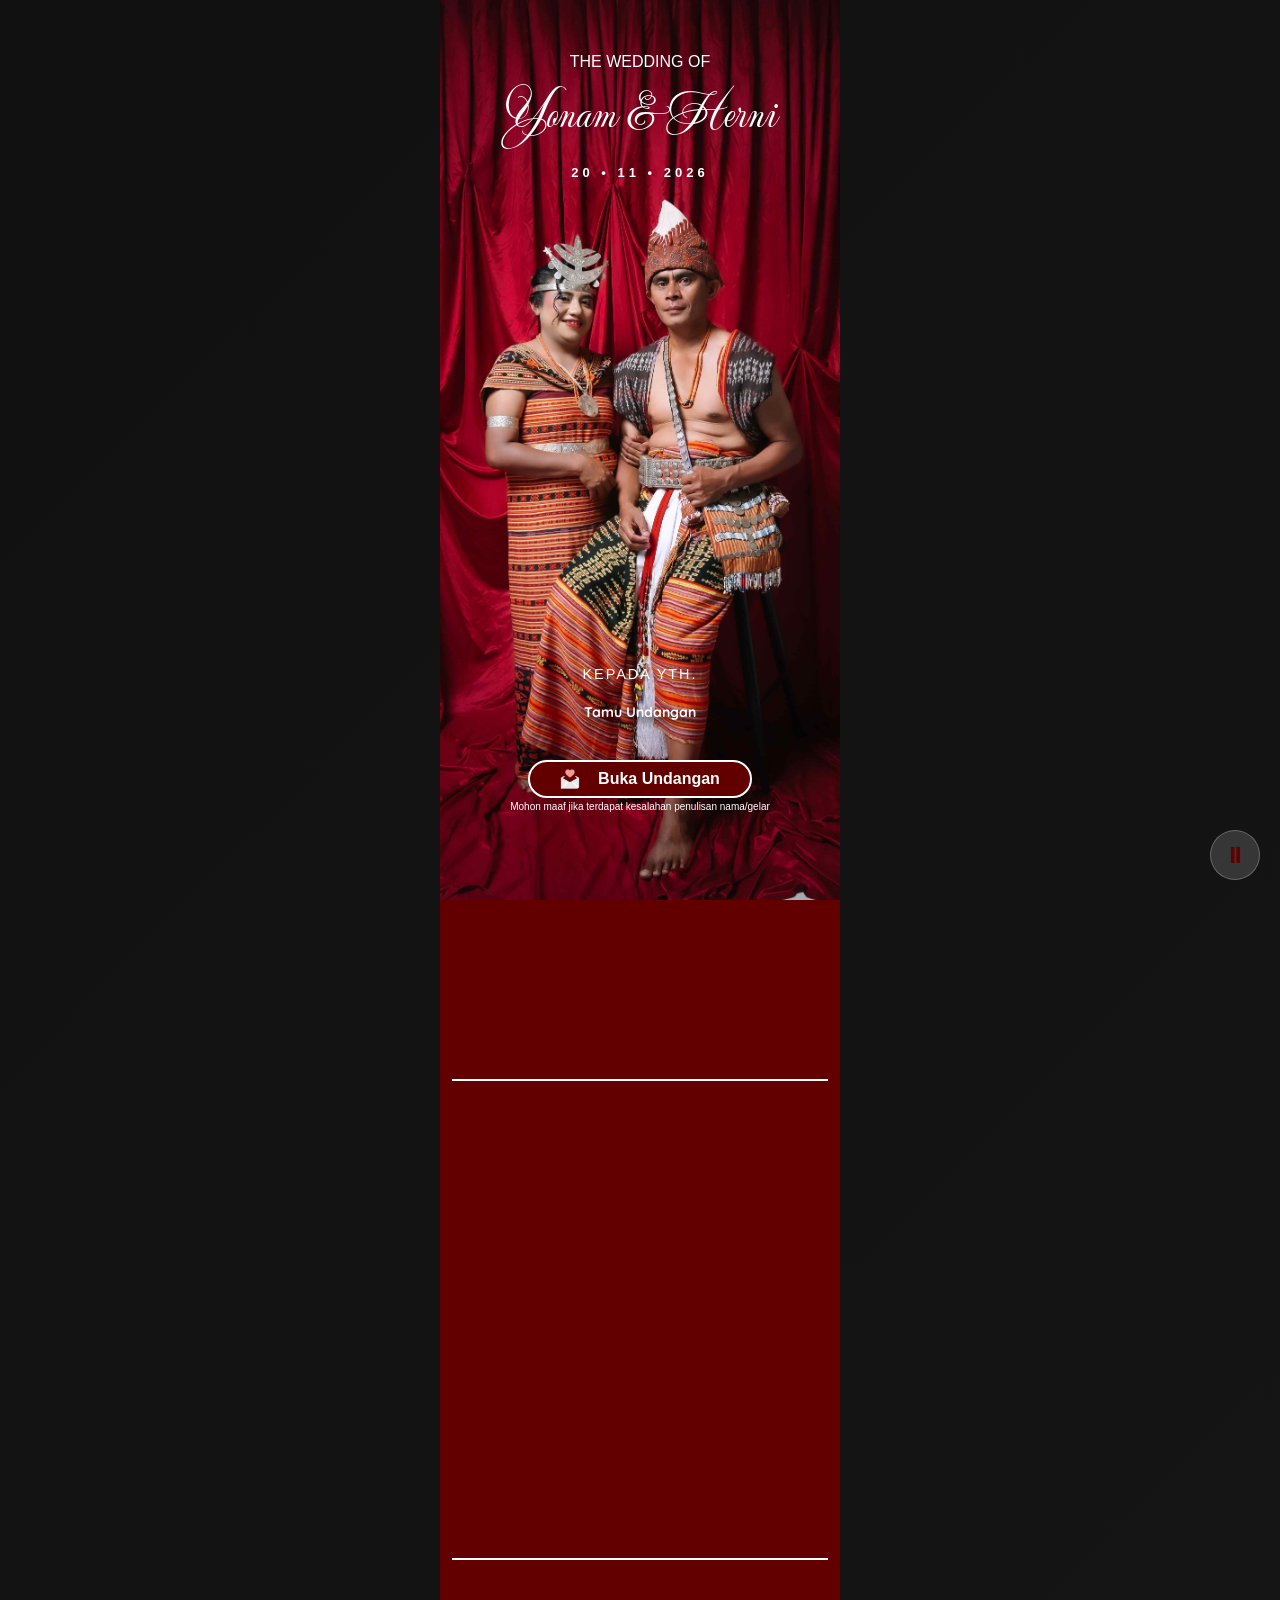
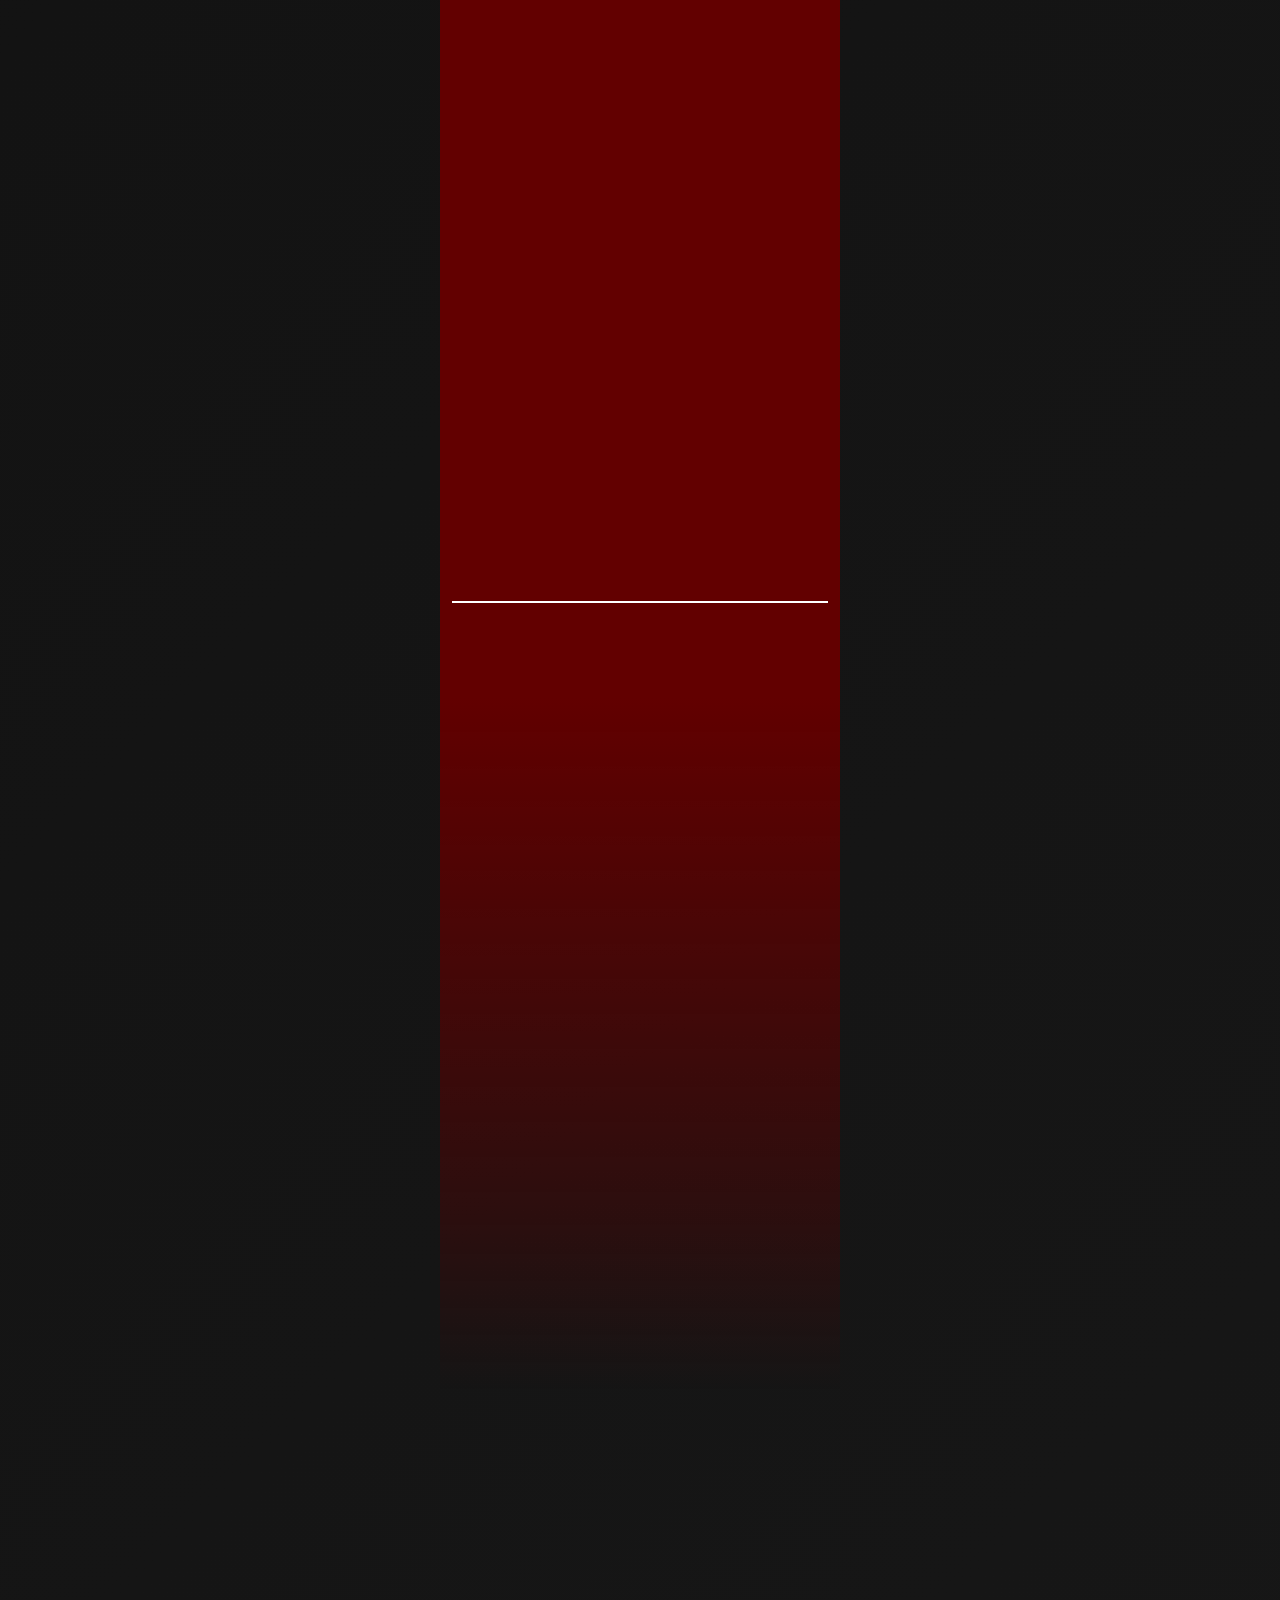
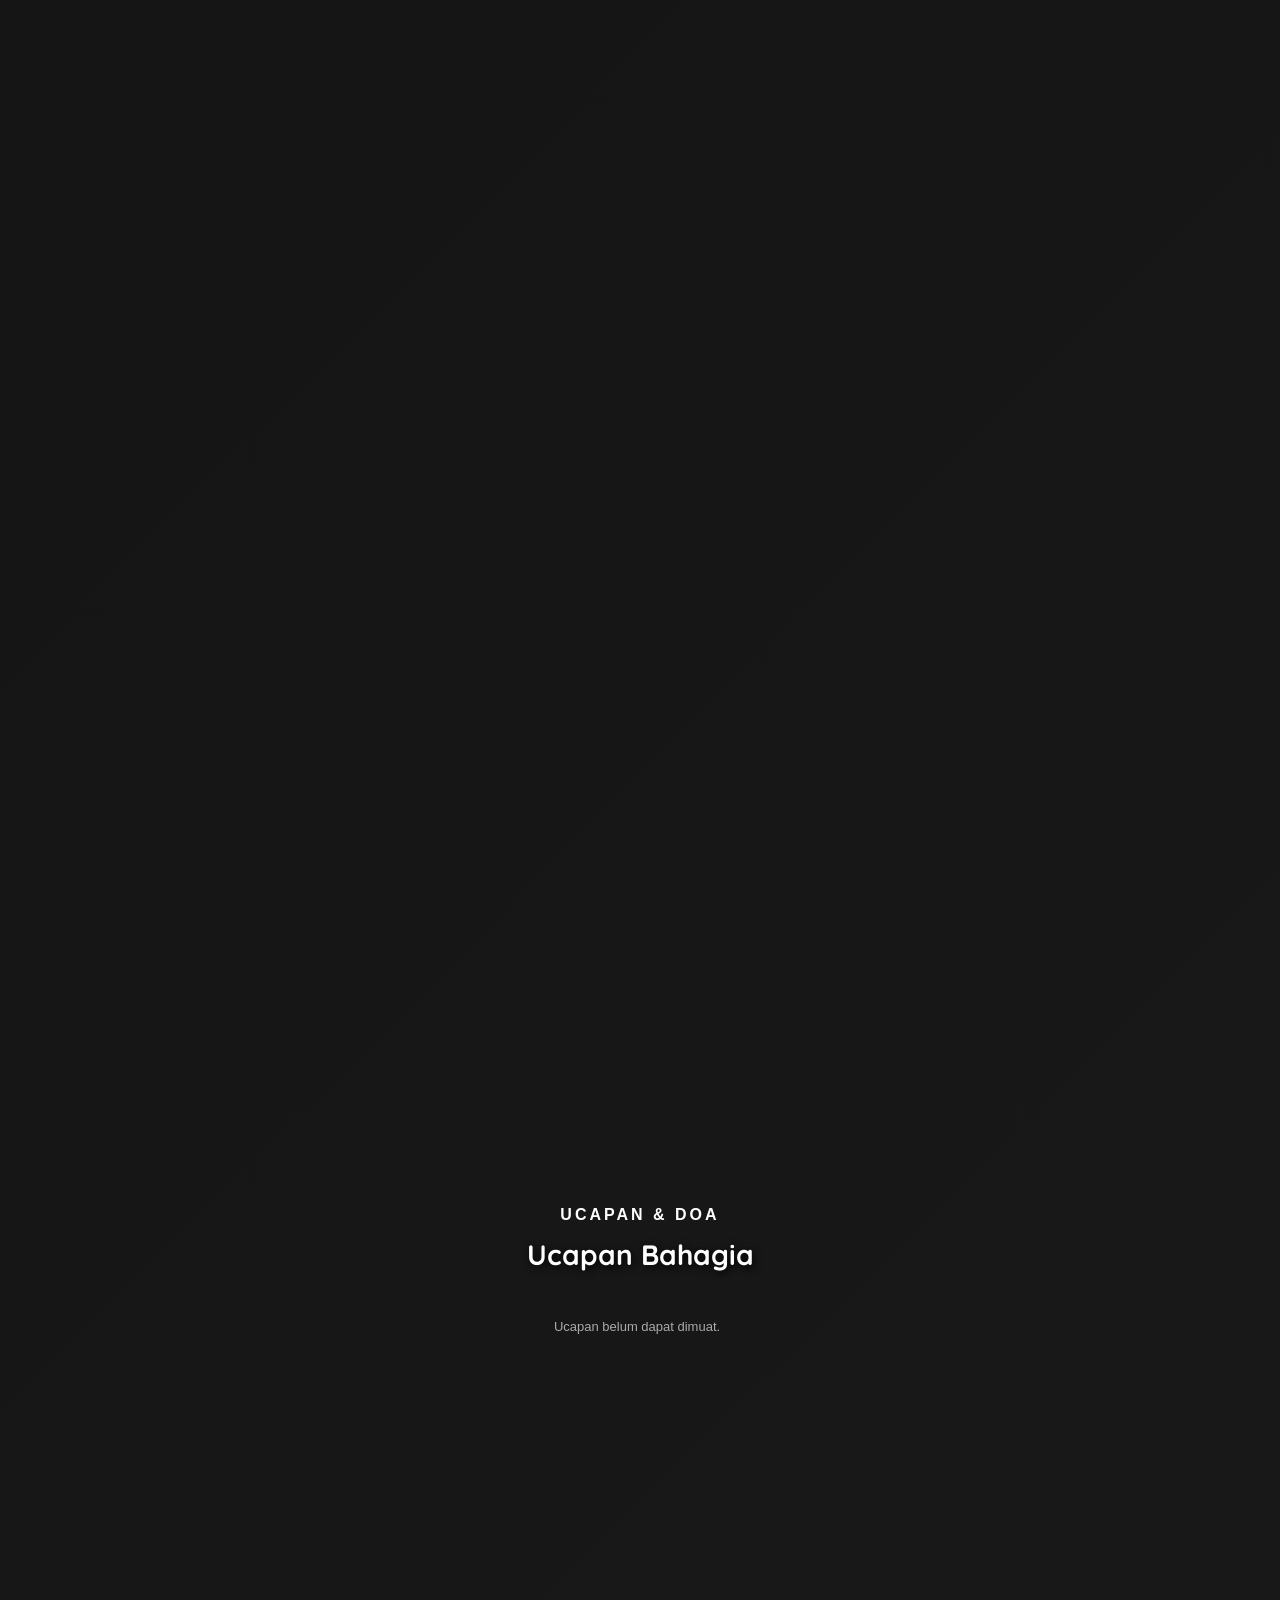
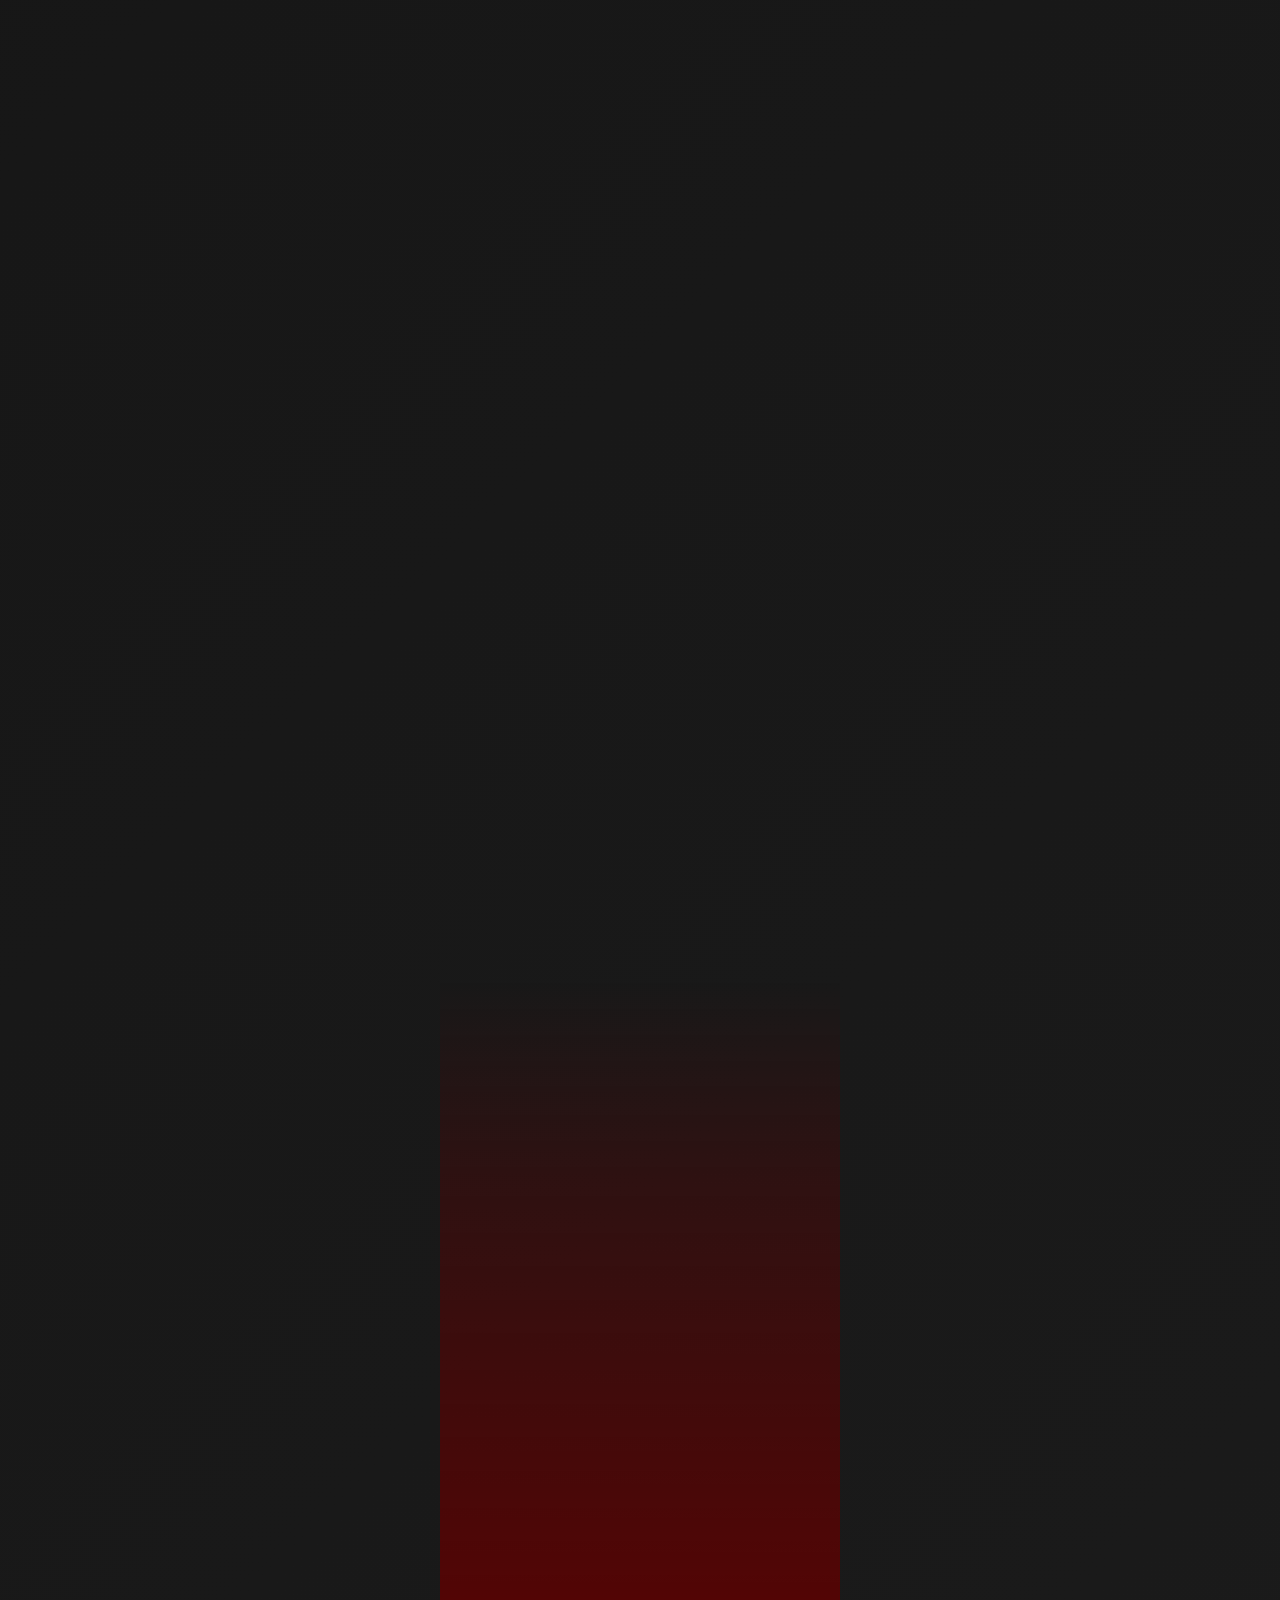
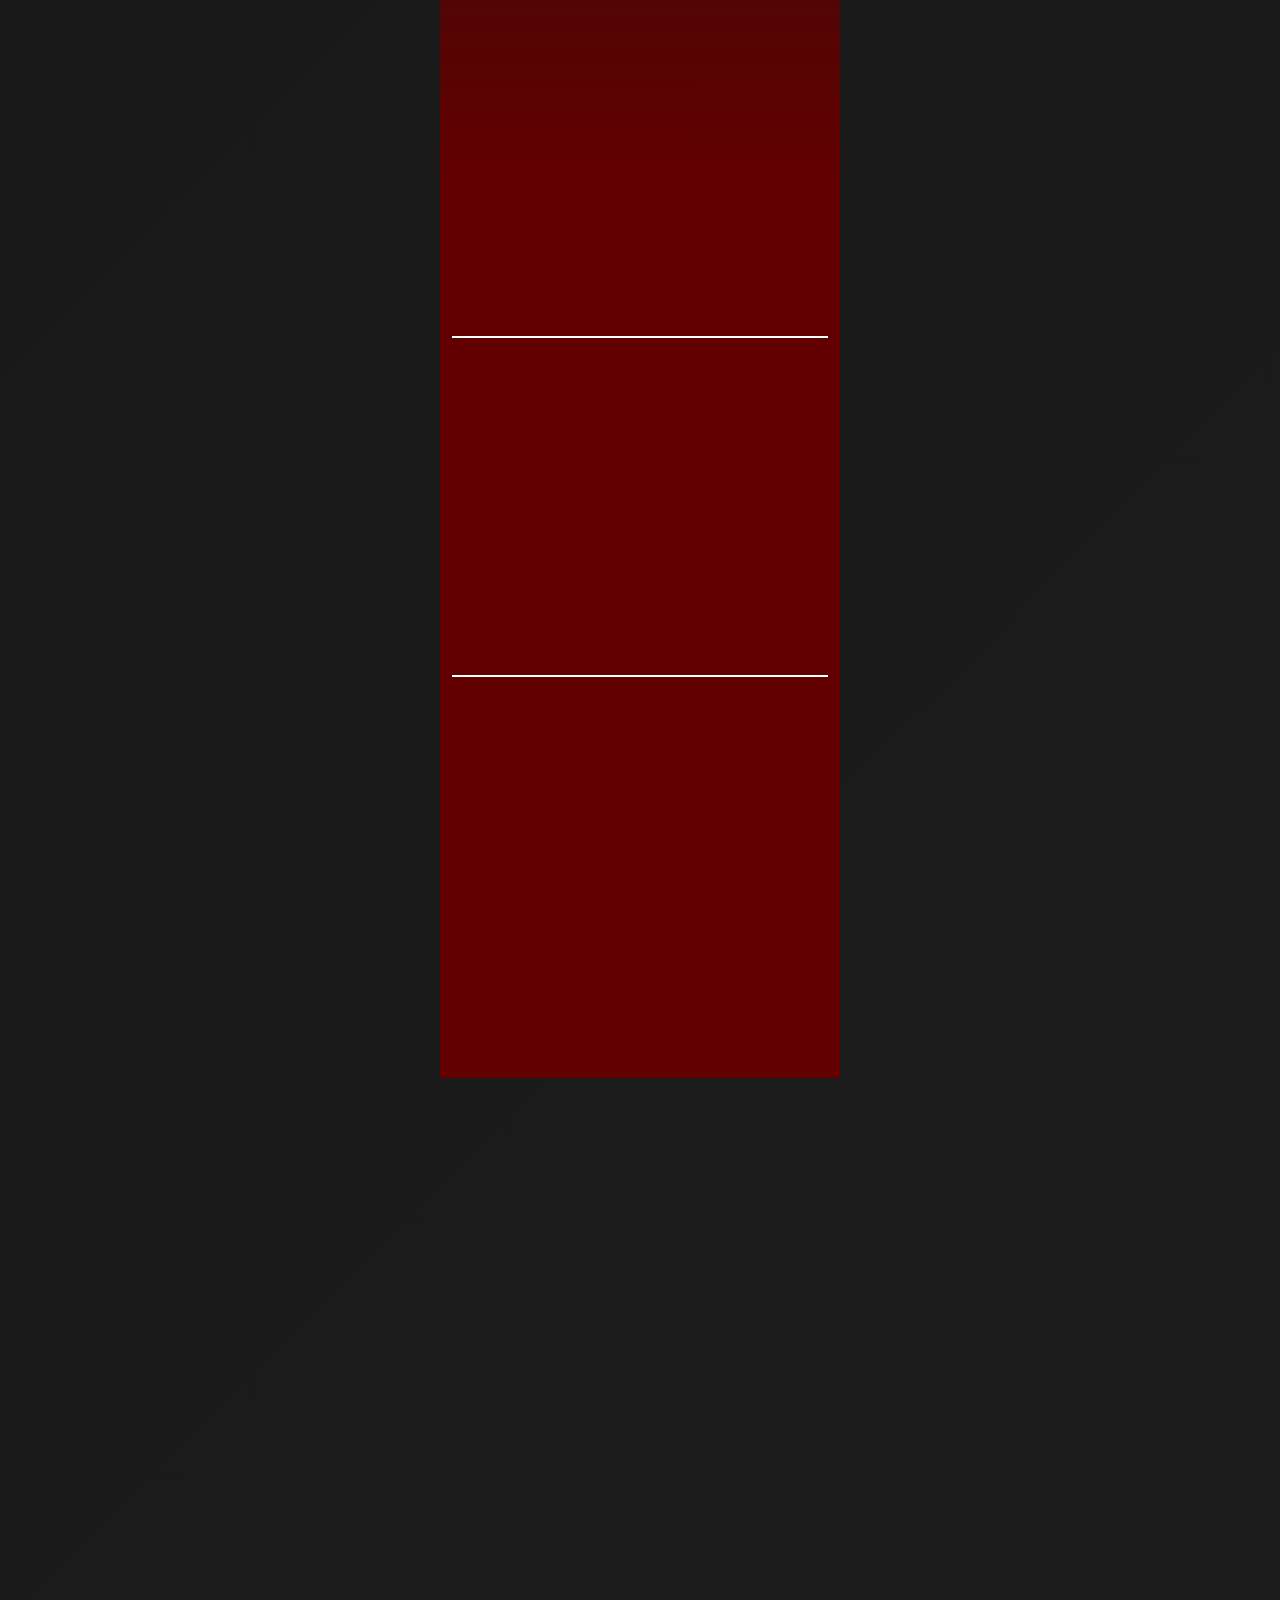
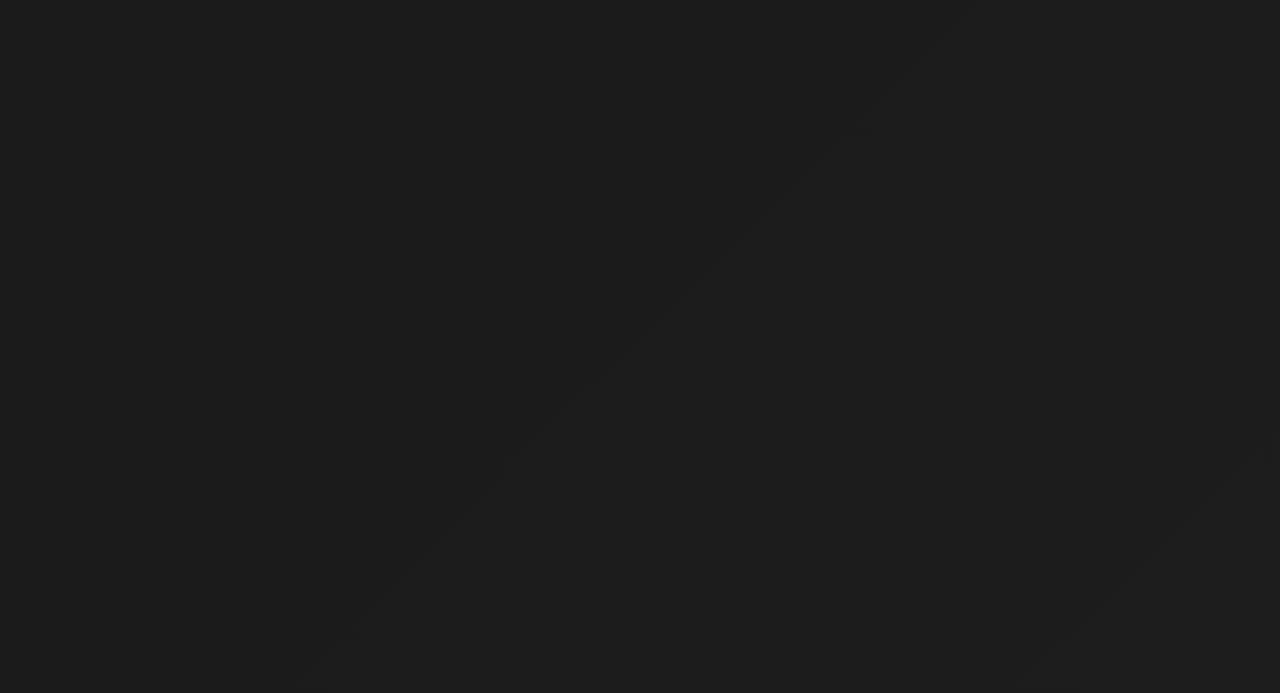
==== commit 9f9bec8a: "fixxing add" ====
--- a/index.html
+++ b/index.html
@@ -651,7 +651,7 @@
                         <p>Keluarga Besar Benu,</p>
                         <p>Keluarga Besar Toto,</p>
                         <p>Keluarga Besar Tafuli,</p>
-                        <p>Keluarga Besar Liunome,</p>
+                        <p>Keluarga Besar Linome,</p>
                         <p>Keluarga Besar SMA Negeri Kokbaun,</p>
                         <p>Keluarga Besar Ibu. Omar S.M Oematan, S.pd</p>
                     </div>
--- a/assets/css/linniel_4.css
+++ b/assets/css/linniel_4.css
@@ -85,12 +85,19 @@
     filter: drop-shadow(2px 2px 2px black);
 }
 
-.txt_jdwl{
+.txt_jdwl {
     font-family: "Quicksand", cursive;
     font-size: 14px;
-    color:var(--color-primary);
-    filter: drop-shadow(2px 2px 2px rgb(0, 0, 0)) !important;
-    background-color: var(--color-secondary);
+    color: var(--color-secondary);
+
+    filter: drop-shadow(2px 2px 2px rgb(0, 0, 0));
+
+    background-color: rgba(255, 255, 255, 0.20);
+
+    backdrop-filter: blur(10px);
+    -webkit-backdrop-filter: blur(10px);
+
+    border: 1px solid rgba(255, 255, 255, 0.25);
     border-radius: 10px;
     padding: 2px 10px;
 }
--- a/assets/css/linniel_5.css
+++ b/assets/css/linniel_5.css
@@ -1,15 +1,30 @@
 /* ==========================================
    GALLERY
 ========================================== */
-#linniel_5{
-
-    position:relative;
-    width:100%;
-    min-height:100vh;
-    display:flex;
-    overflow:hidden;
-
-}
+#linniel_5 {
+    position: relative;
+    width: 100%;
+    min-height: 100vh;
+    display: flex;
+    overflow: hidden;
+    isolation: isolate;
+}
+
+#linniel_5::after {
+    content: "";
+    position: absolute;
+    inset: 0;
+    background: linear-gradient(
+        to bottom,
+        transparent 40%,
+        rgba(98, 0, 0, 0.3) 55%,
+        rgba(98, 0, 0, 1) 100%
+    );
+    z-index: 0;
+    pointer-events: none;
+}
+
+
 .gallery-slider{
 
     width:100%;
@@ -85,6 +100,7 @@
     background: transparent;
     overflow: hidden;
     box-sizing: border-box;
+    z-index: 1;
 }
 
 .gallery-container {
